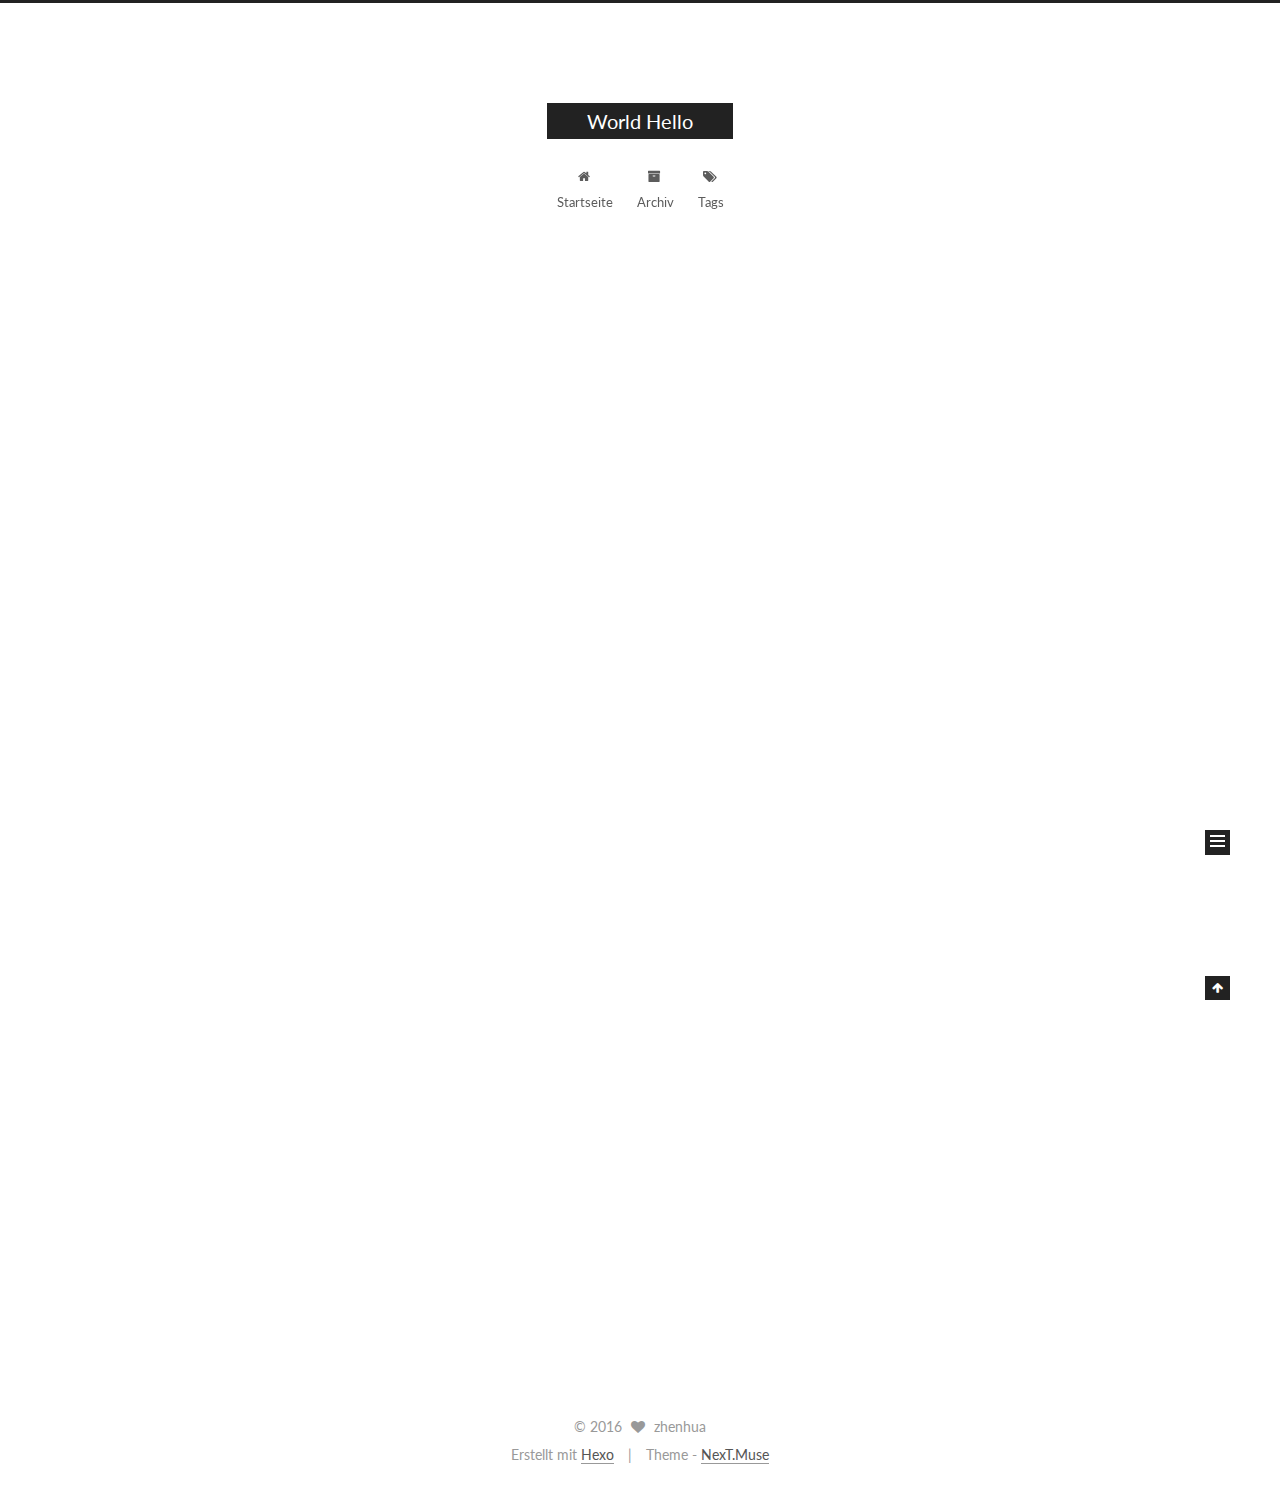
==== index.html @ 58853f5c "Site updated: 2016-04-15 18:30:46" ====
<!doctype html>



  


<html class="theme-next muse use-motion">
<head>
  <meta charset="UTF-8"/>
<meta http-equiv="X-UA-Compatible" content="IE=edge,chrome=1" />
<meta name="viewport" content="width=device-width, initial-scale=1, maximum-scale=1"/>



<meta http-equiv="Cache-Control" content="no-transform" />
<meta http-equiv="Cache-Control" content="no-siteapp" />












  <link href="/vendors/fancybox/source/jquery.fancybox.css?v=2.1.5" rel="stylesheet" type="text/css"/>




  
  
  
  

  
    
    
  

  

  

  

  

  
    
    
    <link href="//fonts.googleapis.com/css?family=Lato:300,300italic,400,400italic,700,700italic&subset=latin,latin-ext" rel="stylesheet" type="text/css">
  




<link href="/vendors/font-awesome/css/font-awesome.min.css?v=4.4.0" rel="stylesheet" type="text/css" />

<link href="/css/main.css?v=5.0.1" rel="stylesheet" type="text/css" />


  <meta name="keywords" content="Hexo, NexT" />








  <link rel="shortcut icon" type="image/x-icon" href="/favicon.ico?v=5.0.1" />






<meta name="description">
<meta property="og:type" content="website">
<meta property="og:title" content="World Hello">
<meta property="og:url" content="http://yoursite.com/index.html">
<meta property="og:site_name" content="World Hello">
<meta property="og:description">
<meta name="twitter:card" content="summary">
<meta name="twitter:title" content="World Hello">
<meta name="twitter:description">



<script type="text/javascript" id="hexo.configuration">
  var NexT = window.NexT || {};
  var CONFIG = {
    scheme: 'Muse',
    sidebar: {"position":"left","display":"post"},
    fancybox: true,
    motion: true,
    duoshuo: {
      userId: 0,
      author: 'Author'
    }
  };
</script>

  <title> World Hello </title>
</head>

<body itemscope itemtype="http://schema.org/WebPage" lang="">

  










  
  
    
  

  <div class="container one-collumn sidebar-position-left 
   page-home 
 ">
    <div class="headband"></div>

    <header id="header" class="header" itemscope itemtype="http://schema.org/WPHeader">
      <div class="header-inner"><div class="site-meta ">
  

  <div class="custom-logo-site-title">
    <a href="/"  class="brand" rel="start">
      <span class="logo-line-before"><i></i></span>
      <span class="site-title">World Hello</span>
      <span class="logo-line-after"><i></i></span>
    </a>
  </div>
  <p class="site-subtitle"></p>
</div>

<div class="site-nav-toggle">
  <button>
    <span class="btn-bar"></span>
    <span class="btn-bar"></span>
    <span class="btn-bar"></span>
  </button>
</div>

<nav class="site-nav">
  

  
    <ul id="menu" class="menu">
      
        
        <li class="menu-item menu-item-home">
          <a href="/" rel="section">
            
              <i class="menu-item-icon fa fa-home fa-fw"></i> <br />
            
            Startseite
          </a>
        </li>
      
        
        <li class="menu-item menu-item-archives">
          <a href="/archives" rel="section">
            
              <i class="menu-item-icon fa fa-archive fa-fw"></i> <br />
            
            Archiv
          </a>
        </li>
      
        
        <li class="menu-item menu-item-tags">
          <a href="/tags" rel="section">
            
              <i class="menu-item-icon fa fa-tags fa-fw"></i> <br />
            
            Tags
          </a>
        </li>
      

      
    </ul>
  

  
</nav>

 </div>
    </header>

    <main id="main" class="main">
      <div class="main-inner">
        <div class="content-wrap">
          <div id="content" class="content">
            
  <section id="posts" class="posts-expand">
    
      

  
  

  
  
  

  <article class="post post-type-normal " itemscope itemtype="http://schema.org/Article">

    
      <header class="post-header">

        
        
          <h1 class="post-title" itemprop="name headline">
            
            
              
                
                <a class="post-title-link" href="/2016/04/15/hello-world/" itemprop="url">
                  Hello World
                </a>
              
            
          </h1>
        

        <div class="post-meta">
          <span class="post-time">
            <span class="post-meta-item-icon">
              <i class="fa fa-calendar-o"></i>
            </span>
            <span class="post-meta-item-text">Veröffentlicht am</span>
            <time itemprop="dateCreated" datetime="2016-04-15T15:19:20+08:00" content="2016-04-15">
              2016-04-15
            </time>
          </span>

          

          
            
          

          

          
          

          
        </div>
      </header>
    


    <div class="post-body" itemprop="articleBody">

      
      

      
        
          
            <p>Welcome to <a href="https://hexo.io/" target="_blank" rel="external">Hexo</a>! This is your very first post. Check <a href="https://hexo.io/docs/" target="_blank" rel="external">documentation</a> for more info. If you get any problems when using Hexo, you can find the answer in <a href="https://hexo.io/docs/troubleshooting.html" target="_blank" rel="external">troubleshooting</a> or you can ask me on <a href="https://github.com/hexojs/hexo/issues" target="_blank" rel="external">GitHub</a>.</p>
<h2 id="Quick-Start"><a href="#Quick-Start" class="headerlink" title="Quick Start"></a>Quick Start</h2><h3 id="Create-a-new-post"><a href="#Create-a-new-post" class="headerlink" title="Create a new post"></a>Create a new post</h3><figure class="highlight bash"><table><tr><td class="gutter"><pre><span class="line">1</span><br></pre></td><td class="code"><pre><span class="line">$ hexo new <span class="string">"My New Post"</span></span><br></pre></td></tr></table></figure>
<p>More info: <a href="https://hexo.io/docs/writing.html" target="_blank" rel="external">Writing</a></p>
<h3 id="Run-server"><a href="#Run-server" class="headerlink" title="Run server"></a>Run server</h3><figure class="highlight bash"><table><tr><td class="gutter"><pre><span class="line">1</span><br></pre></td><td class="code"><pre><span class="line">$ hexo server</span><br></pre></td></tr></table></figure>
<p>More info: <a href="https://hexo.io/docs/server.html" target="_blank" rel="external">Server</a></p>
<h3 id="Generate-static-files"><a href="#Generate-static-files" class="headerlink" title="Generate static files"></a>Generate static files</h3><figure class="highlight bash"><table><tr><td class="gutter"><pre><span class="line">1</span><br></pre></td><td class="code"><pre><span class="line">$ hexo generate</span><br></pre></td></tr></table></figure>
<p>More info: <a href="https://hexo.io/docs/generating.html" target="_blank" rel="external">Generating</a></p>
<h3 id="Deploy-to-remote-sites"><a href="#Deploy-to-remote-sites" class="headerlink" title="Deploy to remote sites"></a>Deploy to remote sites</h3><figure class="highlight bash"><table><tr><td class="gutter"><pre><span class="line">1</span><br></pre></td><td class="code"><pre><span class="line">$ hexo deploy</span><br></pre></td></tr></table></figure>
<p>More info: <a href="https://hexo.io/docs/deployment.html" target="_blank" rel="external">Deployment</a></p>

          
        
      
    </div>
    
    <div>
      
    </div>

    <div>
      
    </div>

    <footer class="post-footer">
      

      

      
      
        <div class="post-eof"></div>
      
    </footer>
  </article>


    
  </section>

  


          </div>
          


          

        </div>
        
          
  
  <div class="sidebar-toggle">
    <div class="sidebar-toggle-line-wrap">
      <span class="sidebar-toggle-line sidebar-toggle-line-first"></span>
      <span class="sidebar-toggle-line sidebar-toggle-line-middle"></span>
      <span class="sidebar-toggle-line sidebar-toggle-line-last"></span>
    </div>
  </div>

  <aside id="sidebar" class="sidebar">
    <div class="sidebar-inner">

      

      

      <section class="site-overview sidebar-panel  sidebar-panel-active ">
        <div class="site-author motion-element" itemprop="author" itemscope itemtype="http://schema.org/Person">
          <img class="site-author-image" itemprop="image"
               src="/images/default_avatar.jpg"
               alt="zhenhua" />
          <p class="site-author-name" itemprop="name">zhenhua</p>
          <p class="site-description motion-element" itemprop="description"></p>
        </div>
        <nav class="site-state motion-element">
          <div class="site-state-item site-state-posts">
            <a href="/archives">
              <span class="site-state-item-count">1</span>
              <span class="site-state-item-name">Artikel</span>
            </a>
          </div>

          

          

        </nav>

        

        <div class="links-of-author motion-element">
          
        </div>

        
        

        
        

      </section>

      

    </div>
  </aside>


        
      </div>
    </main>

    <footer id="footer" class="footer">
      <div class="footer-inner">
        <div class="copyright" >
  
  &copy; 
  <span itemprop="copyrightYear">2016</span>
  <span class="with-love">
    <i class="fa fa-heart"></i>
  </span>
  <span class="author" itemprop="copyrightHolder">zhenhua</span>
</div>

<div class="powered-by">
  Erstellt mit  <a class="theme-link" href="http://hexo.io">Hexo</a>
</div>

<div class="theme-info">
  Theme -
  <a class="theme-link" href="https://github.com/iissnan/hexo-theme-next">
    NexT.Muse
  </a>
</div>

        

        
      </div>
    </footer>

    <div class="back-to-top">
      <i class="fa fa-arrow-up"></i>
    </div>
  </div>

  

<script type="text/javascript">
  if (Object.prototype.toString.call(window.Promise) !== '[object Function]') {
    window.Promise = null;
  }
</script>









  



  
  <script type="text/javascript" src="/vendors/jquery/index.js?v=2.1.3"></script>

  
  <script type="text/javascript" src="/vendors/fastclick/lib/fastclick.min.js?v=1.0.6"></script>

  
  <script type="text/javascript" src="/vendors/jquery_lazyload/jquery.lazyload.js?v=1.9.7"></script>

  
  <script type="text/javascript" src="/vendors/velocity/velocity.min.js?v=1.2.1"></script>

  
  <script type="text/javascript" src="/vendors/velocity/velocity.ui.min.js?v=1.2.1"></script>

  
  <script type="text/javascript" src="/vendors/fancybox/source/jquery.fancybox.pack.js?v=2.1.5"></script>


  


  <script type="text/javascript" src="/js/src/utils.js?v=5.0.1"></script>

  <script type="text/javascript" src="/js/src/motion.js?v=5.0.1"></script>



  
  

  

  


  <script type="text/javascript" src="/js/src/bootstrap.js?v=5.0.1"></script>



  



  



  
  
  

  

  

</body>
</html>
---- css/main.css ----
/* normalize.css v3.0.2 | MIT License | git.io/normalize */
html {
  font-family: sans-serif; /* 1 */
  -ms-text-size-adjust: 100%; /* 2 */
  -webkit-text-size-adjust: 100%; /* 2 */
}
body {
  margin: 0;
}
article,
aside,
details,
figcaption,
figure,
footer,
header,
hgroup,
main,
menu,
nav,
section,
summary {
  display: block;
}
audio,
canvas,
progress,
video {
  display: inline-block; /* 1 */
  vertical-align: baseline; /* 2 */
}
audio:not([controls]) {
  display: none;
  height: 0;
}
[hidden],
template {
  display: none;
}
a {
  background-color: transparent;
}
a:active,
a:hover {
  outline: 0;
}
abbr[title] {
  border-bottom: 1px dotted;
}
b,
strong {
  font-weight: bold;
}
dfn {
  font-style: italic;
}
h1 {
  font-size: 2em;
  margin: 0.67em 0;
}
mark {
  background: #ff0;
  color: #000;
}
small {
  font-size: 80%;
}
sub,
sup {
  font-size: 75%;
  line-height: 0;
  position: relative;
  vertical-align: baseline;
}
sup {
  top: -0.5em;
}
sub {
  bottom: -0.25em;
}
img {
  border: 0;
}
svg:not(:root) {
  overflow: hidden;
}
figure {
  margin: 1em 40px;
}
hr {
  -moz-box-sizing: content-box;
  box-sizing: content-box;
  height: 0;
}
pre {
  overflow: auto;
}
code,
kbd,
pre,
samp {
  font-family: monospace, monospace;
  font-size: 1em;
}
button,
input,
optgroup,
select,
textarea {
  color: inherit; /* 1 */
  font: inherit; /* 2 */
  margin: 0; /* 3 */
}
button {
  overflow: visible;
}
button,
select {
  text-transform: none;
}
button,
html input[type="button"],
input[type="reset"],
input[type="submit"] {
  -webkit-appearance: button; /* 2 */
  cursor: pointer; /* 3 */
}
button[disabled],
html input[disabled] {
  cursor: default;
}
button::-moz-focus-inner,
input::-moz-focus-inner {
  border: 0;
  padding: 0;
}
input {
  line-height: normal;
}
input[type="checkbox"],
input[type="radio"] {
  box-sizing: border-box; /* 1 */
  padding: 0; /* 2 */
}
input[type="number"]::-webkit-inner-spin-button,
input[type="number"]::-webkit-outer-spin-button {
  height: auto;
}
input[type="search"] {
  -webkit-appearance: textfield; /* 1 */
  -moz-box-sizing: content-box;
  -webkit-box-sizing: content-box; /* 2 */
  box-sizing: content-box;
}
input[type="search"]::-webkit-search-cancel-button,
input[type="search"]::-webkit-search-decoration {
  -webkit-appearance: none;
}
fieldset {
  border: 1px solid #c0c0c0;
  margin: 0 2px;
  padding: 0.35em 0.625em 0.75em;
}
legend {
  border: 0; /* 1 */
  padding: 0; /* 2 */
}
textarea {
  overflow: auto;
}
optgroup {
  font-weight: bold;
}
table {
  border-collapse: collapse;
  border-spacing: 0;
}
td,
th {
  padding: 0;
}
::selection {
  background: #262a30;
  color: #fff;
}
body {
  position: relative;
  font-family: 'Lato', "PingFang SC", "Microsoft YaHei", sans-serif;
  font-size: 14px;
  line-height: 2;
  color: #555;
  background: #fff;
}
@media (max-width: 767px) {
  body {
    padding-right: 0 !important;
  }
}
@media (min-width: 768px) and (max-width: 991px) {
  body {
    padding-right: 0 !important;
  }
}
@media (min-width: 1600px) {
  body {
    font-size: 16px;
  }
}
h1,
h2,
h3,
h4,
h5,
h6 {
  margin: 0;
  padding: 0;
  font-weight: bold;
  line-height: 1.5;
  font-family: 'Lato', "PingFang SC", "Microsoft YaHei", sans-serif;
}
h2,
h3,
h4,
h5,
h6 {
  margin: 20px 0 15px;
}
h1 {
  font-size: 22px;
}
@media (max-width: 767px) {
  h1 {
    font-size: 18px;
  }
}
h2 {
  font-size: 20px;
}
@media (max-width: 767px) {
  h2 {
    font-size: 16px;
  }
}
h3 {
  font-size: 18px;
}
@media (max-width: 767px) {
  h3 {
    font-size: 14px;
  }
}
h4 {
  font-size: 16px;
}
@media (max-width: 767px) {
  h4 {
    font-size: 12px;
  }
}
h5 {
  font-size: 14px;
}
@media (max-width: 767px) {
  h5 {
    font-size: 10px;
  }
}
h6 {
  font-size: 12px;
}
@media (max-width: 767px) {
  h6 {
    font-size: 8px;
  }
}
p {
  margin: 0 0 25px 0;
}
a {
  color: #555;
  text-decoration: none;
  border-bottom: 1px solid #999;
  word-wrap: break-word;
}
a:hover {
  color: #222;
  border-bottom-color: #222;
}
ul {
  list-style: none;
}
blockquote {
  margin: 0;
  padding: 0;
}
img {
  display: block;
  margin: auto;
  max-width: 100%;
  height: auto;
}
hr {
  margin: 40px 0;
  height: 3px;
  border: none;
  background-color: #ddd;
  background-image: repeating-linear-gradient(-45deg, #fff, #fff 4px, transparent 4px, transparent 8px);
}
blockquote {
  padding: 0 15px;
  color: #666;
  border-left: 4px solid #ddd;
}
blockquote cite::before {
  content: "-";
  padding: 0 5px;
}
dt {
  font-weight: 700;
}
dd {
  margin: 0;
  padding: 0;
}
.text-left {
  text-align: left;
}
.text-center {
  text-align: center;
}
.text-right {
  text-align: right;
}
.text-justify {
  text-align: justify;
}
.text-nowrap {
  white-space: nowrap;
}
.text-lowercase {
  text-transform: lowercase;
}
.text-uppercase {
  text-transform: uppercase;
}
.text-capitalize {
  text-transform: capitalize;
}
.center-block {
  display: block;
  margin-left: auto;
  margin-right: auto;
}
.clearfix:before,
.clearfix:after {
  content: " ";
  display: table;
}
.clearfix:after {
  clear: both;
}
.pullquote {
  width: 45%;
}
.pullquote.left {
  float: left;
  margin-left: 5px;
  margin-right: 10px;
}
.pullquote.right {
  float: right;
  margin-left: 10px;
  margin-right: 5px;
}
.highlight table,
.gist table {
  width: auto;
}
.highlight table td,
.gist table td {
  border: none;
}
.highlight a,
.gist a {
  color: #222 !important;
  text-decoration: none !important;
}
.affix.affix.affix {
  position: fixed;
}
.translation {
  margin-top: -20px;
  font-size: 14px;
  color: #999;
}
.scrollbar-measure {
  width: 100px;
  height: 100px;
  overflow: scroll;
  position: absolute;
  top: -9999px;
}
.use-motion .motion-element {
  opacity: 0;
}
#local-search-input {
  padding: 3px;
  border: none;
  text-indent: 14px;
  border-radius: 0;
  width: 140px;
  outline: none;
  border-bottom: 1px solid #999;
  background: inherit;
  opacity: 0.5;
}
#local-search-input:focus {
  opacity: 1;
}
.search-icon {
  position: absolute;
  top: 9px;
}
table {
  margin: 20px 0;
  width: 100%;
  border-collapse: collapse;
  border-spacing: 0;
  border: 1px solid #ddd;
  font-size: 14px;
  table-layout: fixed;
  word-wrap: break-word;
}
table>tbody>tr:nth-of-type(odd) {
  background-color: #f9f9f9;
}
table>tbody>tr:hover {
  background-color: #f5f5f5;
}
caption,
th,
td {
  padding: 8px;
  text-align: left;
  vertical-align: middle;
  font-weight: normal;
}
th,
td {
  border-bottom: 3px solid #ddd;
  border-right: 1px solid #eee;
}
th {
  padding-bottom: 10px;
  font-weight: 700;
}
td {
  border-bottom-width: 1px;
}
html,
body {
  height: 100%;
}
.container {
  position: relative;
  min-height: 100%;
}
.header-inner {
  margin: 0 auto;
  padding: 100px 0 70px;
  width: 700px;
}
@media (min-width: 1600px) {
  .container .header-inner {
    width: 900px;
  }
}
.main {
  padding-bottom: 150px;
}
.main-inner {
  margin: 0 auto;
  width: 700px;
}
@media (min-width: 1600px) {
  .container .main-inner {
    width: 900px;
  }
}
.footer {
  position: absolute;
  left: 0;
  bottom: 0;
  width: 100%;
  min-height: 50px;
}
.footer-inner {
  box-sizing: border-box;
  margin: 20px auto;
  width: 700px;
}
@media (min-width: 1600px) {
  .container .footer-inner {
    width: 900px;
  }
}
pre,
.highlight {
  overflow: auto;
  margin: 20px 0;
  padding: 15px;
  font-size: 13px;
  color: #4d4d4c;
  background: #f7f7f7;
  line-height: 1.6;
}
pre,
code {
  font-family: consolas, Menlo, "PingFang SC", "Microsoft YaHei", monospace;
}
code {
  padding: 2px 4px;
  word-break: break-all;
  color: #555;
  background: #eee;
  border-radius: 4px;
  font-size: 13px;
}
pre code {
  padding: 0;
  color: #4d4d4c;
  background: none;
  text-shadow: none;
}
.highlight pre {
  border: none;
  margin: 0;
  padding: 1px;
}
.highlight table {
  margin: 0;
  width: auto;
  border: none;
}
.highlight td {
  border: none;
  padding: 0;
}
.highlight figcaption {
  font-size: 0.85em;
  color: #8e908c;
  line-height: 1em;
  margin-bottom: 1em;
}
.highlight figcaption:before,
.highlight figcaption:after {
  content: " ";
  display: table;
}
.highlight figcaption:after {
  clear: both;
}
.highlight figcaption a {
  float: right;
}
.highlight .gutter pre {
  color: #666;
  text-align: right;
  padding-right: 20px;
}
.highlight .line {
  height: 20px;
}
pre .comment {
  color: #8e908c;
}
pre .variable,
pre .attribute,
pre .tag,
pre .regexp,
pre .ruby .constant,
pre .xml .tag .title,
pre .xml .pi,
pre .xml .doctype,
pre .html .doctype,
pre .css .id,
pre .css .class,
pre .css .pseudo {
  color: #c82829;
}
pre .number,
pre .preprocessor,
pre .built_in,
pre .literal,
pre .params,
pre .constant,
pre .command {
  color: #f5871f;
}
pre .ruby .class .title,
pre .css .rules .attribute,
pre .string,
pre .value,
pre .inheritance,
pre .header,
pre .ruby .symbol,
pre .xml .cdata,
pre .special,
pre .number,
pre .formula {
  color: #718c00;
}
pre .title,
pre .css .hexcolor {
  color: #3e999f;
}
pre .function,
pre .python .decorator,
pre .python .title,
pre .ruby .function .title,
pre .ruby .title .keyword,
pre .perl .sub,
pre .javascript .title,
pre .coffeescript .title {
  color: #4271ae;
}
pre .keyword,
pre .javascript .function {
  color: #8959a8;
}
.full-image.full-image.full-image {
  border: none;
  max-width: 100%;
  width: auto;
  margin: 20px auto;
}
@media (min-width: 992px) {
  .full-image.full-image.full-image {
    max-width: none;
    width: 126%;
    margin: 0 -13%;
  }
}
.blockquote-center,
.page-home .post-type-quote blockquote,
.page-post-detail .post-type-quote blockquote {
  position: relative;
  margin: 40px 0;
  padding: 0;
  border-left: none;
  text-align: center;
}
.blockquote-center::before,
.page-home .post-type-quote blockquote::before,
.page-post-detail .post-type-quote blockquote::before,
.blockquote-center::after,
.page-home .post-type-quote blockquote::after,
.page-post-detail .post-type-quote blockquote::after {
  position: absolute;
  content: ' ';
  display: block;
  width: 100%;
  height: 24px;
  opacity: 0.2;
  background-repeat: no-repeat;
  background-position: 0 -6px;
  background-size: 22px 22px;
}
.blockquote-center::before,
.page-home .post-type-quote blockquote::before,
.page-post-detail .post-type-quote blockquote::before {
  top: -20px;
  background-image: url("../images/quote-l.svg");
  border-top: 1px solid #ccc;
}
.blockquote-center::after,
.page-home .post-type-quote blockquote::after,
.page-post-detail .post-type-quote blockquote::after {
  bottom: -20px;
  background-image: url("../images/quote-r.svg");
  border-bottom: 1px solid #ccc;
  background-position: 100% 8px;
}
.blockquote-center p,
.page-home .post-type-quote blockquote p,
.page-post-detail .post-type-quote blockquote p,
.blockquote-center div,
.page-home .post-type-quote blockquote div,
.page-post-detail .post-type-quote blockquote div {
  text-align: center;
}
.post .post-body .group-picture img {
  box-sizing: border-box;
  padding: 0 3px;
  border: none;
}
.post .group-picture-row {
  overflow: hidden;
  margin-top: 6px;
}
.post .group-picture-row:first-child {
  margin-top: 0;
}
.post .group-picture-column {
  float: left;
}
.page-post-detail .post-body .group-picture-column {
  float: none;
  margin-top: 10px;
  width: auto !important;
}
.page-post-detail .post-body .group-picture-column img {
  margin: 0 auto;
}
.page-archive .group-picture-container {
  overflow: hidden;
}
.page-archive .group-picture-row {
  float: left;
}
.page-archive .group-picture-row:first-child {
  margin-top: 6px;
}
.page-archive .group-picture-column {
  max-width: 150px;
  max-height: 150px;
}
.btn {
  display: inline-block;
  padding: 0 20px;
  font-size: 14px;
  color: #fff;
  background: #222;
  border: 2px solid #222;
  text-decoration: none;
  border-radius: 0;
  transition-property: background-color;
  transition-duration: 0.2s;
  transition-timing-function: ease-in-out;
  transition-delay: 0s;
}
.btn:hover,
.post-more-link .btn:hover {
  border-color: #222;
  color: #222;
  background: #fff;
}
.btn-bar {
  display: block;
  width: 22px;
  height: 2px;
  background: #555;
  border-radius: 1px;
}
.btn-bar+.btn-bar {
  margin-top: 4px;
}
.pagination {
  margin: 120px 0 40px;
  text-align: center;
  border-top: 1px solid #eee;
}
.page-number-basic,
.pagination .prev,
.pagination .next,
.pagination .page-number,
.pagination .space {
  display: inline-block;
  position: relative;
  top: -1px;
  margin: 0 10px;
  padding: 0 10px;
  line-height: 30px;
}
@media (max-width: 767px) {
  .page-number-basic,
  .pagination .prev,
  .pagination .next,
  .pagination .page-number,
  .pagination .space {
    margin: 0 5px;
  }
}
.pagination .prev,
.pagination .next,
.pagination .page-number {
  border-bottom: 0;
  border-top: 1px solid #eee;
  transition-property: border-color;
  transition-duration: 0.2s;
  transition-timing-function: ease-in-out;
  transition-delay: 0s;
}
.pagination .prev:hover,
.pagination .next:hover,
.pagination .page-number:hover {
  border-top-color: #222;
}
.pagination .space {
  padding: 0;
  margin: 0;
}
.pagination .prev {
  margin-left: 0;
}
.pagination .next {
  margin-right: 0;
}
.pagination .page-number.current {
  color: #fff;
  background: #ccc;
  border-top-color: #ccc;
}
@media (max-width: 767px) {
  .pagination {
    border-top: none;
  }
  .pagination .prev,
  .pagination .next,
  .pagination .page-number {
    margin-bottom: 10px;
    border-top: 0;
    border-bottom: 1px solid #eee;
  }
  .pagination .prev:hover,
  .pagination .next:hover,
  .pagination .page-number:hover {
    border-bottom-color: #222;
  }
}
.comments {
  margin: 60px 20px 0;
}
.tag-cloud {
  text-align: center;
}
.tag-cloud a {
  display: inline-block;
  margin: 10px;
}
.back-to-top {
  box-sizing: border-box;
  position: fixed;
  bottom: -100px;
  right: 50px;
  z-index: 1050;
  padding: 0 6px;
  width: 25px;
  background: #222;
  font-size: 12px;
  opacity: 1;
  color: #fff;
  cursor: pointer;
  text-align: center;
  -webkit-transform: translateZ(0);
  transition-property: bottom;
  transition-duration: 0.2s;
  transition-timing-function: ease-in-out;
  transition-delay: 0s;
}
@media (max-width: 767px) {
  .back-to-top {
    display: none;
  }
}
@media (min-width: 768px) and (max-width: 991px) {
  .back-to-top {
    display: none;
  }
}
.back-to-top.back-to-top-on {
  bottom: 19px;
}
.header {
  background: #fff;
}
.header-inner {
  position: relative;
}
.headband {
  height: 3px;
  background: #222;
}
.site-meta {
  margin: 0;
  text-align: center;
}
@media (max-width: 767px) {
  .site-meta {
    text-align: center;
  }
}
.brand {
  position: relative;
  display: inline-block;
  padding: 0 40px;
  color: #fff;
  background: #222;
  border-bottom: none;
}
.brand:hover {
  color: #fff;
}
.logo {
  display: inline-block;
  margin-right: 5px;
  line-height: 36px;
  vertical-align: top;
}
.site-title {
  display: inline-block;
  vertical-align: top;
  line-height: 36px;
  font-size: 20px;
  font-weight: normal;
  font-family: 'Lato', "PingFang SC", "Microsoft YaHei", sans-serif;
}
.site-subtitle {
  margin-top: 10px;
  font-size: 13px;
  color: #999;
}
.use-motion .brand {
  opacity: 0;
}
.use-motion .logo,
.use-motion .site-title,
.use-motion .site-subtitle {
  opacity: 0;
  position: relative;
  top: -10px;
}
.site-nav-toggle {
  display: none;
  position: absolute;
  top: 10px;
  left: 10px;
}
@media (max-width: 767px) {
  .site-nav-toggle {
    display: block;
  }
}
.site-nav-toggle button {
  margin-top: 2px;
  padding: 9px 10px;
  background: transparent;
  border: none;
}
@media (max-width: 767px) {
  .site-nav {
    display: none;
    margin: 0 -10px;
    padding: 0 10px;
    clear: both;
    border-top: 1px solid #ddd;
  }
}
@media (min-width: 768px) and (max-width: 991px) {
  .site-nav {
    display: block !important;
  }
}
@media (min-width: 992px) {
  .site-nav {
    display: block !important;
  }
}
.menu {
  margin-top: 20px;
  padding-left: 0;
  text-align: center;
}
.menu .menu-item {
  display: inline-block;
  margin: 0 10px;
}
@media screen and (max-width: 767px) {
  .menu .menu-item {
    margin-top: 10px;
  }
}
.menu .menu-item a {
  display: block;
  font-size: 13px;
  text-transform: capitalize;
  line-height: inherit;
  border-bottom: 1px solid transparent;
  transition-property: border-color;
  transition-duration: 0.2s;
  transition-timing-function: ease-in-out;
  transition-delay: 0s;
}
.menu .menu-item a:hover {
  border-bottom-color: #222;
}
.menu .menu-item .fa {
  margin-right: 5px;
}
.use-motion .menu-item {
  opacity: 0;
}
.post-body {
  font-family: 'Lato', "PingFang SC", "Microsoft YaHei", sans-serif;
}
@media (max-width: 767px) {
  .post-body {
    word-break: break-all;
  }
}
.post-body .fancybox img {
  display: block !important;
  margin: 0 auto;
  cursor: pointer;
  cursor: zoom-in;
  cursor: -webkit-zoom-in;
}
.post-body .image-caption,
.post-body .figure .caption {
  margin: 10px auto 15px;
  text-align: center;
  font-size: 14px;
  color: #999;
  font-weight: bold;
  line-height: 1;
}
.post-sticky-flag {
  display: inline-block;
  font-size: 16px;
  -ms-transform: rotate(30deg);
  transform: rotate(30deg);
}
.posts-expand {
  padding-top: 40px;
}
@media (max-width: 767px) {
  .posts-expand {
    margin: 0 20px;
  }
  .post-body pre,
  .post-body .highlight {
    padding: 10px;
  }
  .post-body pre .gutter pre,
  .post-body .highlight .gutter pre {
    padding-right: 10px;
  }
}
@media (min-width: 992px) {
  .posts-expand .post-body {
    text-align: justify;
  }
}
.posts-expand .post-body h2,
.posts-expand .post-body h3,
.posts-expand .post-body h4,
.posts-expand .post-body h5,
.posts-expand .post-body h6 {
  padding-top: 10px;
}
.posts-expand .post-body h2 .header-anchor,
.posts-expand .post-body h3 .header-anchor,
.posts-expand .post-body h4 .header-anchor,
.posts-expand .post-body h5 .header-anchor,
.posts-expand .post-body h6 .header-anchor {
  float: right;
  margin-left: 10px;
  color: #ccc;
  border-bottom-style: none;
  visibility: hidden;
}
.posts-expand .post-body h2 .header-anchor:hover,
.posts-expand .post-body h3 .header-anchor:hover,
.posts-expand .post-body h4 .header-anchor:hover,
.posts-expand .post-body h5 .header-anchor:hover,
.posts-expand .post-body h6 .header-anchor:hover {
  color: inherit;
}
.posts-expand .post-body h2:hover .header-anchor,
.posts-expand .post-body h3:hover .header-anchor,
.posts-expand .post-body h4:hover .header-anchor,
.posts-expand .post-body h5:hover .header-anchor,
.posts-expand .post-body h6:hover .header-anchor {
  visibility: visible;
}
.posts-expand .post-body ul li {
  list-style: circle;
}
.posts-expand .post-body img {
  box-sizing: border-box;
  margin: auto;
  padding: 3px;
  border: 1px solid #ddd;
}
.posts-expand .fancybox img {
  margin: 0 auto;
}
@media (max-width: 767px) {
  .posts-collapse {
    margin: 0 20px;
  }
  .posts-collapse .post-title,
  .posts-collapse .post-meta {
    display: block;
    width: auto;
    text-align: left;
  }
}
.posts-collapse {
  position: relative;
  z-index: 1010;
  margin-left: 55px;
}
.posts-collapse::after {
  content: " ";
  position: absolute;
  top: 20px;
  left: 0;
  margin-left: -2px;
  width: 4px;
  height: 100%;
  background: #f5f5f5;
  z-index: -1;
}
@media (max-width: 767px) {
  .posts-collapse {
    margin: 0 20px;
  }
}
.posts-collapse .collection-title {
  position: relative;
  margin: 60px 0;
}
.posts-collapse .collection-title h2 {
  margin-left: 20px;
}
.posts-collapse .collection-title small {
  color: #bbb;
}
.posts-collapse .collection-title::before {
  content: " ";
  position: absolute;
  left: 0;
  top: 50%;
  margin-left: -4px;
  margin-top: -4px;
  width: 8px;
  height: 8px;
  background: #bbb;
  border-radius: 50%;
}
.posts-collapse .post {
  margin: 30px 0;
}
.posts-collapse .post-header {
  position: relative;
  transition-duration: 0.2s;
  transition-timing-function: ease-in-out;
  transition-delay: 0s;
  transition-property: border;
  border-bottom: 1px dashed #ccc;
}
.posts-collapse .post-header::before {
  content: " ";
  position: absolute;
  left: 0;
  top: 12px;
  width: 6px;
  height: 6px;
  margin-left: -4px;
  background: #bbb;
  border-radius: 50%;
  border: 1px solid #fff;
  transition-duration: 0.2s;
  transition-timing-function: ease-in-out;
  transition-delay: 0s;
  transition-property: background;
}
.posts-collapse .post-header:hover {
  border-bottom-color: #666;
}
.posts-collapse .post-header:hover::before {
  background: #222;
}
.posts-collapse .post-meta {
  position: absolute;
  font-size: 12px;
  left: 20px;
  top: 5px;
}
.posts-collapse .post-comments-count {
  display: none;
}
.posts-collapse .post-title {
  margin-left: 60px;
  font-size: 16px;
  font-weight: normal;
  line-height: inherit;
}
.posts-collapse .post-title::after {
  margin-left: 3px;
  opacity: 0.6;
}
.posts-collapse .post-title a {
  color: #666;
  border-bottom: none;
}
.page-home .post-type-quote .post-header,
.page-post-detail .post-type-quote .post-header,
.page-home .post-type-quote .post-tags,
.page-post-detail .post-type-quote .post-tags {
  display: none;
}
.posts-expand .post-title {
  font-size: 26px;
  text-align: center;
  word-break: break-word;
}
@media (max-width: 767px) {
  .posts-expand .post-title {
    font-size: 22px;
  }
}
.posts-expand .post-title-link {
  display: inline-block;
  position: relative;
  color: #555;
  border-bottom: none;
  line-height: 1.2;
  vertical-align: top;
}
.posts-expand .post-title-link::before {
  content: "";
  position: absolute;
  width: 100%;
  height: 2px;
  bottom: 0;
  left: 0;
  background-color: #000;
  visibility: hidden;
  transform: scaleX(0);
  transition-duration: 0.2s;
  transition-timing-function: ease-in-out;
  transition-delay: 0s;
}
.posts-expand .post-title-link:hover::before {
  visibility: visible;
  transform: scaleX(1);
}
.posts-expand .post-title-link .fa {
  font-size: 16px;
}
.posts-expand .post-meta {
  margin: 3px 0 60px 0;
  color: #999;
  font-family: 'Lato', "PingFang SC", "Microsoft YaHei", sans-serif;
  font-size: 12px;
  text-align: center;
}
.posts-expand .post-meta .post-category-list {
  display: inline-block;
  margin: 0;
  padding: 3px;
}
.posts-expand .post-meta .post-category-list-link {
  color: #999;
}
.post-meta-item-icon {
  display: none;
  margin-right: 3px;
}
@media (min-width: 768px) and (max-width: 991px) {
  .post-meta-item-icon {
    display: inline-block;
  }
}
@media (max-width: 767px) {
  .post-meta-item-icon {
    display: inline-block;
  }
}
@media (min-width: 768px) and (max-width: 991px) {
  .post-meta-item-text {
    display: none;
  }
}
@media (max-width: 767px) {
  .post-meta-item-text {
    display: none;
  }
}
@media (max-width: 767px) {
  .posts-expand .post-comments-count {
    display: none;
  }
}
.post-more-link {
  margin-top: 50px;
}
.post-more-link .btn {
  color: #fff;
  font-size: 14px;
  background: #222;
  border-radius: 0;
  line-height: 2;
}
.posts-expand .post-tags {
  margin-top: 40px;
  text-align: center;
}
.posts-expand .post-tags a {
  display: inline-block;
  margin-right: 10px;
  font-size: 13px;
}
.post-nav {
  overflow: hidden;
  margin-top: 60px;
  padding: 10px;
  white-space: nowrap;
  border-top: 1px solid #eee;
}
.post-nav-item {
  display: inline-block;
  width: 50%;
  white-space: normal;
}
.post-nav-item a {
  position: relative;
  display: inline-block;
  line-height: 25px;
  font-size: 14px;
  color: #555;
  border-bottom: none;
}
.post-nav-item a:hover {
  color: #222;
  border-bottom: none;
}
.post-nav-item a:active {
  top: 2px;
}
.post-nav-item a i {
  font-size: 12px;
}
.post-nav-prev {
  text-align: right;
}
.posts-expand .post-eof {
  display: block;
  margin: 80px auto 60px;
  width: 8%;
  height: 1px;
  background: #ccc;
  text-align: center;
}
.post:last-child .post-eof.post-eof.post-eof {
  display: none;
}
.post-gallery {
  display: table;
  table-layout: fixed;
  width: 100%;
  border-collapse: separate;
}
.post-gallery-row {
  display: table-row;
}
.post-gallery .post-gallery-img {
  display: table-cell;
  text-align: center;
  vertical-align: middle;
  border: none;
}
.post-gallery .post-gallery-img img {
  max-width: 100%;
  max-height: 100%;
  border: none;
}
.fancybox-close,
.fancybox-close:hover {
  border: none;
}
.sidebar {
  position: fixed;
  right: 0;
  top: 0;
  bottom: 0;
  width: 0;
  z-index: 1040;
  box-shadow: inset 0 2px 6px #000;
  background: #222;
  -webkit-transform: translateZ(0);
}
.sidebar a {
  color: #999;
  border-bottom-color: #555;
}
.sidebar a:hover {
  color: #eee;
}
@media (min-width: 768px) and (max-width: 991px) {
  .sidebar {
    display: none !important;
  }
}
@media (max-width: 767px) {
  .sidebar {
    display: none !important;
  }
}
.sidebar-inner {
  position: relative;
  padding: 20px 10px;
  color: #999;
  text-align: center;
}
.sidebar-toggle {
  position: fixed;
  right: 50px;
  bottom: 45px;
  width: 15px;
  height: 15px;
  padding: 5px;
  background: #222;
  line-height: 0;
  z-index: 1050;
  cursor: pointer;
  -webkit-transform: translateZ(0);
}
@media (min-width: 768px) and (max-width: 991px) {
  .sidebar-toggle {
    display: none;
  }
}
@media (max-width: 767px) {
  .sidebar-toggle {
    display: none;
  }
}
.sidebar-toggle-line {
  position: relative;
  display: inline-block;
  vertical-align: top;
  height: 2px;
  width: 100%;
  background: #fff;
  margin-top: 3px;
}
.sidebar-toggle-line:first-child {
  margin-top: 0;
}
.site-author-image {
  display: block;
  margin: 0 auto;
  max-width: 96px;
  height: auto;
  border: 2px solid #333;
  padding: 2px;
}
.site-author-name {
  margin: 5px 0 0;
  color: #f5f5f5;
}
.site-description {
  margin-top: 5px;
  font-size: 14px;
  color: #555;
}
.site-state {
  overflow: hidden;
  line-height: 1.4;
  white-space: nowrap;
}
.site-state-item {
  display: inline-block;
  padding: 0 15px;
  border-left: 1px solid #333;
}
.site-state-item:first-child {
  border-left: none;
}
.site-state-item a {
  border-bottom: none;
}
.site-state-item-count {
  display: block;
  text-align: center;
  color: inherit;
  font-weight: 600;
  font-size: 18px;
}
.site-state-item-name {
  font-size: 13px;
  color: inherit;
}
.feed-link {
  margin-top: 20px;
}
.feed-link a {
  display: inline-block;
  padding: 0 15px;
  color: #fc6423;
  border: 1px solid #fc6423;
  border-radius: 4px;
}
.feed-link a i {
  color: #fc6423;
  font-size: 14px;
}
.feed-link a:hover {
  color: #fff;
  background: #fc6423;
}
.feed-link a:hover i {
  color: #fff;
}
.links-of-author {
  margin-top: 20px;
}
.links-of-author a {
  display: inline-block;
  vertical-align: middle;
  margin-right: 10px;
  margin-bottom: 10px;
  border-bottom-color: #555;
  font-size: 13px;
}
.links-of-author a:before {
  display: inline-block;
  vertical-align: middle;
  margin-right: 3px;
  content: " ";
  width: 4px;
  height: 4px;
  border-radius: 50%;
  background: #f48fd5;
}
.links-of-blogroll {
  font-size: 13px;
}
.links-of-blogroll-title {
  margin-top: 20px;
  font-size: 14px;
  font-weight: 600;
}
.links-of-blogroll-list {
  margin: 0;
  padding: 0;
}
.links-of-blogroll-item {
  padding: 2px 10px;
}
.sidebar-nav {
  margin: 0 0 20px;
  padding-left: 0;
}
.sidebar-nav li {
  display: inline-block;
  cursor: pointer;
  border-bottom: 1px solid transparent;
  font-size: 14px;
  color: #555;
}
.sidebar-nav li:hover {
  color: #f5f5f5;
}
.page-post-detail .sidebar-nav-toc {
  padding: 0 5px;
}
.page-post-detail .sidebar-nav-overview {
  margin-left: 10px;
}
.sidebar-nav .sidebar-nav-active {
  color: #87daff;
  border-bottom-color: #87daff;
}
.sidebar-nav .sidebar-nav-active:hover {
  color: #87daff;
}
.sidebar-panel {
  display: none;
}
.sidebar-panel-active {
  display: block;
}
.post-toc-empty {
  font-size: 14px;
  color: #666;
}
.post-toc-wrap {
  overflow: hidden;
}
.post-toc {
  overflow: auto;
}
.post-toc ol {
  margin: 0;
  padding: 0 2px 5px 10px;
  text-align: left;
  list-style: none;
  font-size: 14px;
}
.post-toc ol > ol {
  padding-left: 0;
}
.post-toc ol a {
  transition-duration: 0.2s;
  transition-timing-function: ease-in-out;
  transition-delay: 0s;
  transition-property: all;
  color: #999;
  border-bottom-color: #555;
}
.post-toc ol a:hover {
  color: #ccc;
  border-bottom-color: #ccc;
}
.post-toc .nav-item {
  overflow: hidden;
  text-overflow: ellipsis;
  white-space: nowrap;
  line-height: 1.8;
}
.post-toc .nav .nav-child {
  display: none;
}
.post-toc .nav .active > .nav-child {
  display: block;
}
.post-toc .nav .active-current > .nav-child {
  display: block;
}
.post-toc .nav .active-current > .nav-child > .nav-item {
  display: block;
}
.post-toc .nav .active > a {
  color: #87daff;
  border-bottom-color: #87daff;
}
.post-toc .nav .active-current > a {
  color: #87daff;
}
.post-toc .nav .active-current > a:hover {
  color: #87daff;
}
.footer {
  font-size: 14px;
  color: #999;
}
.footer img {
  border: none;
}
.footer-inner {
  text-align: center;
}
.with-love {
  display: inline-block;
  margin: 0 5px;
}
.powered-by,
.theme-info {
  display: inline-block;
}
.powered-by {
  margin-right: 10px;
}
.powered-by::after {
  content: "|";
  padding-left: 10px;
}
.cc-license {
  margin-top: 10px;
  text-align: center;
}
.cc-license .cc-opacity {
  opacity: 0.7;
  border-bottom: none;
}
.cc-license .cc-opacity:hover {
  opacity: 0.9;
}
.cc-license img {
  display: inline-block;
}
.theme-next #ds-thread #ds-reset {
  color: #555;
}
.theme-next #ds-thread #ds-reset .ds-replybox {
  margin-bottom: 30px;
}
.theme-next #ds-thread #ds-reset .ds-replybox .ds-avatar,
.theme-next #ds-reset .ds-avatar img {
  box-shadow: none;
}
.theme-next #ds-thread #ds-reset .ds-textarea-wrapper {
  border-color: #c7d4e1;
  background: none;
  border-top-right-radius: 3px;
  border-top-left-radius: 3px;
}
.theme-next #ds-thread #ds-reset .ds-textarea-wrapper textarea {
  height: 60px;
}
.theme-next #ds-reset .ds-rounded-top {
  border-radius: 0;
}
.theme-next #ds-thread #ds-reset .ds-post-toolbar {
  box-sizing: border-box;
  border: 1px solid #c7d4e1;
  background: #f6f8fa;
}
.theme-next #ds-thread #ds-reset .ds-post-options {
  height: 40px;
  border: none;
  background: none;
}
.theme-next #ds-thread #ds-reset .ds-toolbar-buttons {
  top: 11px;
}
.theme-next #ds-thread #ds-reset .ds-sync {
  top: 5px;
}
.theme-next #ds-thread #ds-reset .ds-post-button {
  top: 4px;
  right: 5px;
  width: 90px;
  height: 30px;
  border: 1px solid #c5ced7;
  border-radius: 3px;
  background-image: linear-gradient(#fbfbfc, #f5f7f9);
  color: #60676d;
}
.theme-next #ds-thread #ds-reset .ds-post-button:hover {
  background-position: 0 -30px;
  color: #60676d;
}
.theme-next #ds-thread #ds-reset .ds-comments-info {
  padding: 10px 0;
}
.theme-next #ds-thread #ds-reset .ds-sort {
  display: none;
}
.theme-next #ds-thread #ds-reset li.ds-tab a.ds-current {
  border: none;
  background: #f6f8fa;
  color: #60676d;
}
.theme-next #ds-thread #ds-reset li.ds-tab a.ds-current:hover {
  background-color: #e9f0f7;
  color: #60676d;
}
.theme-next #ds-thread #ds-reset li.ds-tab a {
  border-radius: 2px;
  padding: 5px;
}
.theme-next #ds-thread #ds-reset .ds-login-buttons p {
  color: #999;
  line-height: 36px;
}
.theme-next #ds-thread #ds-reset .ds-login-buttons .ds-service-list li {
  height: 28px;
}
.theme-next #ds-thread #ds-reset .ds-service-list a {
  background: none;
  padding: 5px;
  border: 1px solid;
  border-radius: 3px;
  text-align: center;
}
.theme-next #ds-thread #ds-reset .ds-service-list a:hover {
  color: #fff;
  background: #666;
}
.theme-next #ds-thread #ds-reset .ds-service-list .ds-weibo {
  color: #fc9b00;
  border-color: #fc9b00;
}
.theme-next #ds-thread #ds-reset .ds-service-list .ds-weibo:hover {
  background: #fc9b00;
}
.theme-next #ds-thread #ds-reset .ds-service-list .ds-qq {
  color: #60a3ec;
  border-color: #60a3ec;
}
.theme-next #ds-thread #ds-reset .ds-service-list .ds-qq:hover {
  background: #60a3ec;
}
.theme-next #ds-thread #ds-reset .ds-service-list .ds-renren {
  color: #2e7ac4;
  border-color: #2e7ac4;
}
.theme-next #ds-thread #ds-reset .ds-service-list .ds-renren:hover {
  background: #2e7ac4;
}
.theme-next #ds-thread #ds-reset .ds-service-list .ds-douban {
  color: #37994c;
  border-color: #37994c;
}
.theme-next #ds-thread #ds-reset .ds-service-list .ds-douban:hover {
  background: #37994c;
}
.theme-next #ds-thread #ds-reset .ds-service-list .ds-kaixin {
  color: #fef20d;
  border-color: #fef20d;
}
.theme-next #ds-thread #ds-reset .ds-service-list .ds-kaixin:hover {
  background: #fef20d;
}
.theme-next #ds-thread #ds-reset .ds-service-list .ds-netease {
  color: #f00;
  border-color: #f00;
}
.theme-next #ds-thread #ds-reset .ds-service-list .ds-netease:hover {
  background: #f00;
}
.theme-next #ds-thread #ds-reset .ds-service-list .ds-sohu {
  color: #ffcb05;
  border-color: #ffcb05;
}
.theme-next #ds-thread #ds-reset .ds-service-list .ds-sohu:hover {
  background: #ffcb05;
}
.theme-next #ds-thread #ds-reset .ds-service-list .ds-baidu {
  color: #2831e0;
  border-color: #2831e0;
}
.theme-next #ds-thread #ds-reset .ds-service-list .ds-baidu:hover {
  background: #2831e0;
}
.theme-next #ds-thread #ds-reset .ds-service-list .ds-google {
  color: #166bec;
  border-color: #166bec;
}
.theme-next #ds-thread #ds-reset .ds-service-list .ds-google:hover {
  background: #166bec;
}
.theme-next #ds-thread #ds-reset .ds-service-list .ds-weixin {
  color: #00ce0d;
  border-color: #00ce0d;
}
.theme-next #ds-thread #ds-reset .ds-service-list .ds-weixin:hover {
  background: #00ce0d;
}
.theme-next #ds-thread #ds-reset .ds-service-list .ds-more-services {
  border: none;
}
.theme-next #ds-thread #ds-reset .ds-service-list .ds-more-services:hover {
  background: none;
}
.theme-next #ds-reset .duoshuo-ua-admin {
  display: inline-block;
  color: #f00;
}
.theme-next #ds-reset .duoshuo-ua-platform,
.theme-next #ds-reset .duoshuo-ua-browser {
  color: #ccc;
}
.theme-next #ds-reset .duoshuo-ua-platform .fa,
.theme-next #ds-reset .duoshuo-ua-browser .fa {
  display: inline-block;
  margin-right: 3px;
}
.theme-next #ds-reset .duoshuo-ua-separator {
  display: inline-block;
  margin-left: 5px;
}
.theme-next .this_ua {
  background-color: #ccc !important;
  border-radius: 4px;
  padding: 0 5px !important;
  margin: 1px 1px !important;
  border: 1px solid #bbb !important;
  color: #fff;
  display: inline-block !important;
}
.theme-next .this_ua.admin {
  background-color: #d9534f !important;
  border-color: #d9534f !important;
}
.theme-next .this_ua.platform.iOS,
.theme-next .this_ua.platform.Mac,
.theme-next .this_ua.platform.Windows {
  background-color: #39b3d7 !important;
  border-color: #46b8da !important;
}
.theme-next .this_ua.platform.Linux {
  background-color: #3a3a3a !important;
  border-color: #1f1f1f !important;
}
.theme-next .this_ua.platform.Android {
  background-color: #00c47d !important;
  border-color: #01b171 !important;
}
.theme-next .this_ua.browser.Mobile,
.theme-next .this_ua.browser.Chrome {
  background-color: #5cb85c !important;
  border-color: #4cae4c !important;
}
.theme-next .this_ua.browser.Firefox {
  background-color: #f0ad4e !important;
  border-color: #eea236 !important;
}
.theme-next .this_ua.browser.Maxthon,
.theme-next .this_ua.browser.IE {
  background-color: #428bca !important;
  border-color: #357ebd !important;
}
.theme-next .this_ua.browser.baidu,
.theme-next .this_ua.browser.UCBrowser,
.theme-next .this_ua.browser.Opera {
  background-color: #d9534f !important;
  border-color: #d43f3a !important;
}
.theme-next .this_ua.browser.Android,
.theme-next .this_ua.browser.QQBrowser {
  background-color: #78ace9 !important;
  border-color: #4cae4c !important;
}
.post-spread {
  margin-top: 20px;
  text-align: center;
}
.jiathis_style {
  display: inline-block;
}
.jiathis_style a {
  border: none;
}
.post-spread {
  margin-top: 20px;
  text-align: center;
}
.bdshare-slide-button-box a {
  border: none;
}
.bdsharebuttonbox {
  display: inline-block;
}
.bdsharebuttonbox a {
  border: none;
}
ul.search-result-list {
  padding-left: 0px;
  margin: 0px 5px 0px 8px;
}
p.search-result {
  border-bottom: 1px dashed #ccc;
  padding: 5px 0;
}
a.search-result-title {
  font-weight: bold;
}
a.search-result {
  border-bottom: transparent;
  display: block;
  white-space: nowrap;
  overflow: hidden;
  text-overflow: ellipsis;
}
.search-keyword {
  border-bottom: 1px dashed #4088b8;
  font-weight: bold;
}
#local-search-result {
  height: 90%;
  overflow: auto;
}
.popup {
  display: none;
  position: fixed;
  top: 10%;
  left: 50%;
  width: 700px;
  height: 80%;
  margin-left: -350px;
  padding: 3px 0 0 10px;
  background: #fff;
  color: #333;
  z-index: 9999;
  border-radius: 5px;
}
@media (max-width: 767px) {
  .popup {
    padding: 3px;
    top: 0;
    left: 0;
    margin: 0;
    width: 100%;
    height: 100%;
    border-radius: 0px;
  }
}
.popoverlay {
  position: fixed;
  width: 100%;
  height: 100%;
  top: 0px;
  left: 0px;
  z-index: 2080;
  background-color: rgba(0,0,0,0.3);
}
#local-search-input {
  margin-bottom: 10px;
  width: 50%;
}
.popup-btn-close {
  position: absolute;
  top: 6px;
  right: 14px;
  color: #4ebd79;
  font-size: 14px;
  font-weight: bold;
  text-transform: uppercase;
  cursor: pointer;
}
#no-result {
  position: absolute;
  left: 44%;
  top: 42%;
  color: #ccc;
}
.site-uv,
.site-pv,
.page-pv {
  display: inline-block;
}
.site-uv .busuanzi-value,
.site-pv .busuanzi-value,
.page-pv .busuanzi-value {
  margin: 0 5px;
}
.site-uv {
  margin-right: 10px;
}
.site-uv::after {
  content: "|";
  padding-left: 10px;
}
.use-motion .post {
  opacity: 0;
}
.page-archive .archive-page-counter {
  position: relative;
  top: 3px;
  left: 20px;
}
@media (max-width: 767px) {
  .page-archive .archive-page-counter {
    top: 5px;
  }
}
.page-archive .posts-collapse .archive-move-on {
  position: absolute;
  top: 11px;
  left: 0;
  margin-left: -6px;
  width: 10px;
  height: 10px;
  opacity: 0.5;
  background: #555;
  border: 1px solid #fff;
  border-radius: 50%;
}
.category-all-page .category-all-title {
  text-align: center;
}
.category-all-page .category-all {
  margin-top: 20px;
}
.category-all-page .category-list {
  margin: 0;
  padding: 0;
  list-style: none;
}
.category-all-page .category-list-item {
  margin: 5px 10px;
}
.category-all-page .category-list-count {
  color: #bbb;
}
.category-all-page .category-list-count:before {
  display: inline;
  content: " (";
}
.category-all-page .category-list-count:after {
  display: inline;
  content: ") ";
}
.category-all-page .category-list-child {
  padding-left: 10px;
}
.page-post-detail .sidebar-toggle-line {
  background: #87daff;
}
.page-post-detail .comments {
  overflow: hidden;
}
@media (max-width: 767px) {
  .header-inner,
  .container .main-inner,
  .footer-inner {
    width: auto;
  }
}
.custom-logo .site-meta-headline {
  text-align: center;
}
.custom-logo .brand {
  background: none;
}
.custom-logo .site-title {
  margin: 10px auto 0;
  font-size: 24px;
  color: #222;
}
.custom-logo .site-title a {
  border: none;
}
.custom-logo-image {
  margin: 0 auto;
  padding: 5px;
  max-width: 150px;
  background: #fff;
}
@media (max-width: 767px) {
  .site-nav {
    position: absolute;
    left: 0;
    top: 52px;
    margin: 0;
    width: 100%;
    padding: 0;
    background: #fff;
    border-bottom: 1px solid #ddd;
  }
}
@media (max-width: 767px) {
  .menu {
    text-align: left;
  }
}
@media (max-width: 767px) {
  .menu .menu-item {
    display: block;
    margin: 0 10px;
    vertical-align: top;
  }
}
@media (max-width: 767px) {
  .menu .menu-item br {
    display: none;
  }
}
@media (max-width: 767px) {
  .menu .menu-item a {
    padding: 5px 10px;
  }
}
.menu .menu-item .fa {
  margin-right: 0;
}
.site-search form {
  display: none;
}
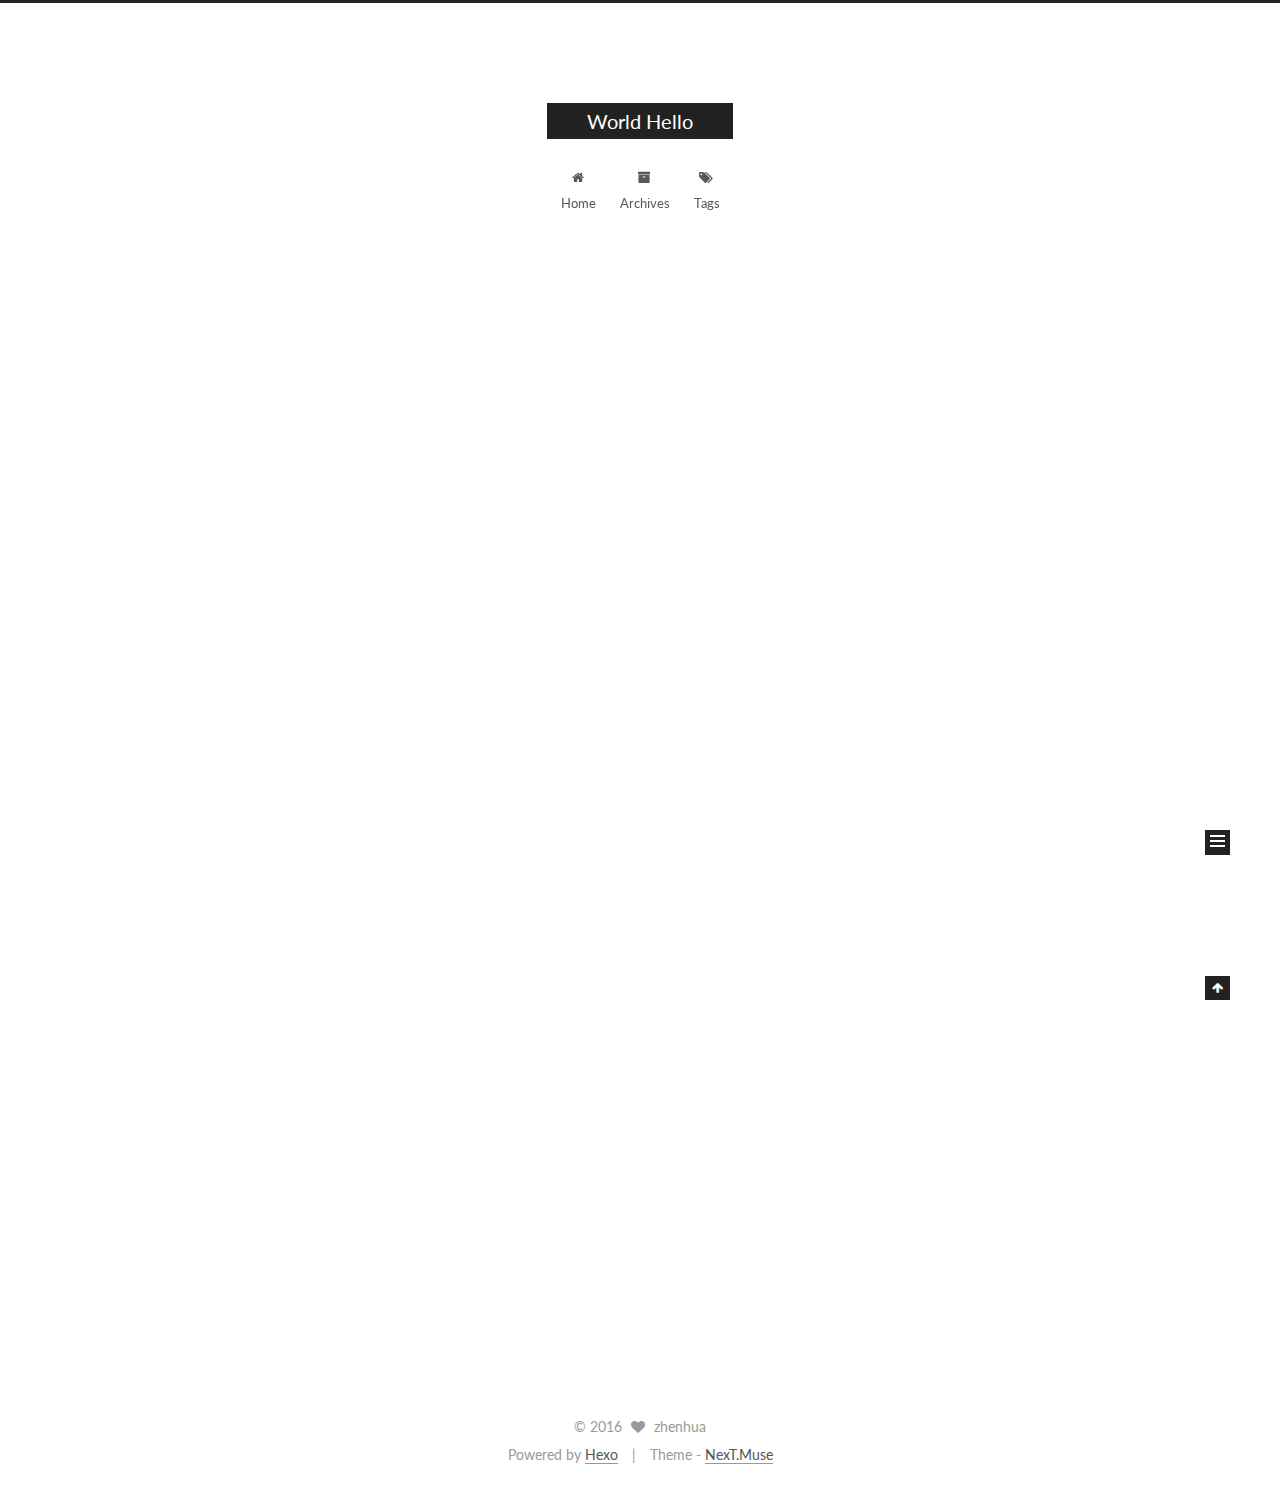
==== commit bc499d3f: "Site updated: 2016-04-15 18:38:16" ====
--- a/index.html
+++ b/index.html
@@ -166,7 +166,7 @@
             
               <i class="menu-item-icon fa fa-home fa-fw"></i> <br />
             
-            Startseite
+            Home
           </a>
         </li>
       
@@ -176,7 +176,7 @@
             
               <i class="menu-item-icon fa fa-archive fa-fw"></i> <br />
             
-            Archiv
+            Archives
           </a>
         </li>
       
@@ -242,7 +242,7 @@
             <span class="post-meta-item-icon">
               <i class="fa fa-calendar-o"></i>
             </span>
-            <span class="post-meta-item-text">Veröffentlicht am</span>
+            <span class="post-meta-item-text">Posted on</span>
             <time itemprop="dateCreated" datetime="2016-04-15T15:19:20+08:00" content="2016-04-15">
               2016-04-15
             </time>
@@ -352,7 +352,7 @@
           <div class="site-state-item site-state-posts">
             <a href="/archives">
               <span class="site-state-item-count">1</span>
-              <span class="site-state-item-name">Artikel</span>
+              <span class="site-state-item-name">posts</span>
             </a>
           </div>
 
@@ -399,7 +399,7 @@
 </div>
 
 <div class="powered-by">
-  Erstellt mit  <a class="theme-link" href="http://hexo.io">Hexo</a>
+  Powered by <a class="theme-link" href="http://hexo.io">Hexo</a>
 </div>
 
 <div class="theme-info">
--- a/css/main.css
+++ b/css/main.css
@@ -1534,7 +1534,7 @@
   width: 4px;
   height: 4px;
   border-radius: 50%;
-  background: #f48fd5;
+  background: #0acddb;
 }
 .links-of-blogroll {
   font-size: 13px;
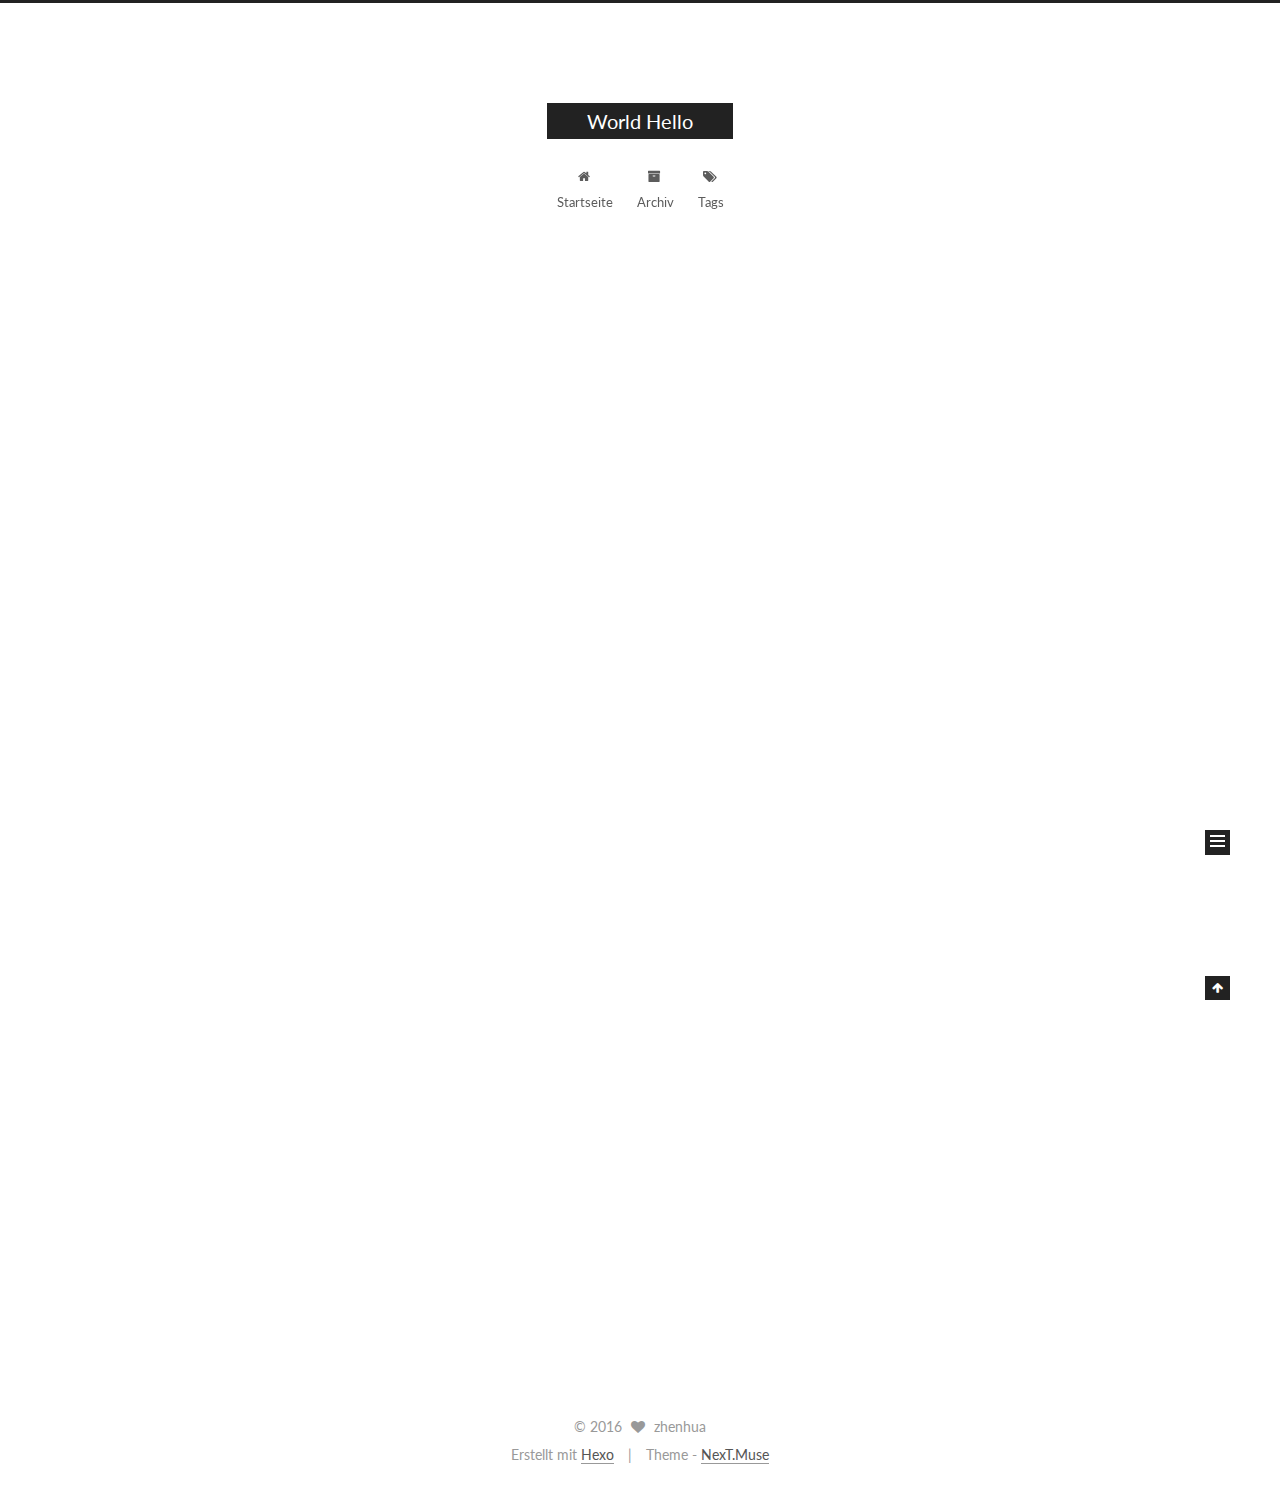
==== commit 7850a600: "Site updated: 2016-04-15 18:45:57" ====
--- a/index.html
+++ b/index.html
@@ -166,7 +166,7 @@
             
               <i class="menu-item-icon fa fa-home fa-fw"></i> <br />
             
-            Home
+            Startseite
           </a>
         </li>
       
@@ -176,7 +176,7 @@
             
               <i class="menu-item-icon fa fa-archive fa-fw"></i> <br />
             
-            Archives
+            Archiv
           </a>
         </li>
       
@@ -242,7 +242,7 @@
             <span class="post-meta-item-icon">
               <i class="fa fa-calendar-o"></i>
             </span>
-            <span class="post-meta-item-text">Posted on</span>
+            <span class="post-meta-item-text">Veröffentlicht am</span>
             <time itemprop="dateCreated" datetime="2016-04-15T15:19:20+08:00" content="2016-04-15">
               2016-04-15
             </time>
@@ -352,7 +352,7 @@
           <div class="site-state-item site-state-posts">
             <a href="/archives">
               <span class="site-state-item-count">1</span>
-              <span class="site-state-item-name">posts</span>
+              <span class="site-state-item-name">Artikel</span>
             </a>
           </div>
 
@@ -399,7 +399,7 @@
 </div>
 
 <div class="powered-by">
-  Powered by <a class="theme-link" href="http://hexo.io">Hexo</a>
+  Erstellt mit  <a class="theme-link" href="http://hexo.io">Hexo</a>
 </div>
 
 <div class="theme-info">
--- a/css/main.css
+++ b/css/main.css
@@ -1534,7 +1534,7 @@
   width: 4px;
   height: 4px;
   border-radius: 50%;
-  background: #0acddb;
+  background: #e9ff74;
 }
 .links-of-blogroll {
   font-size: 13px;
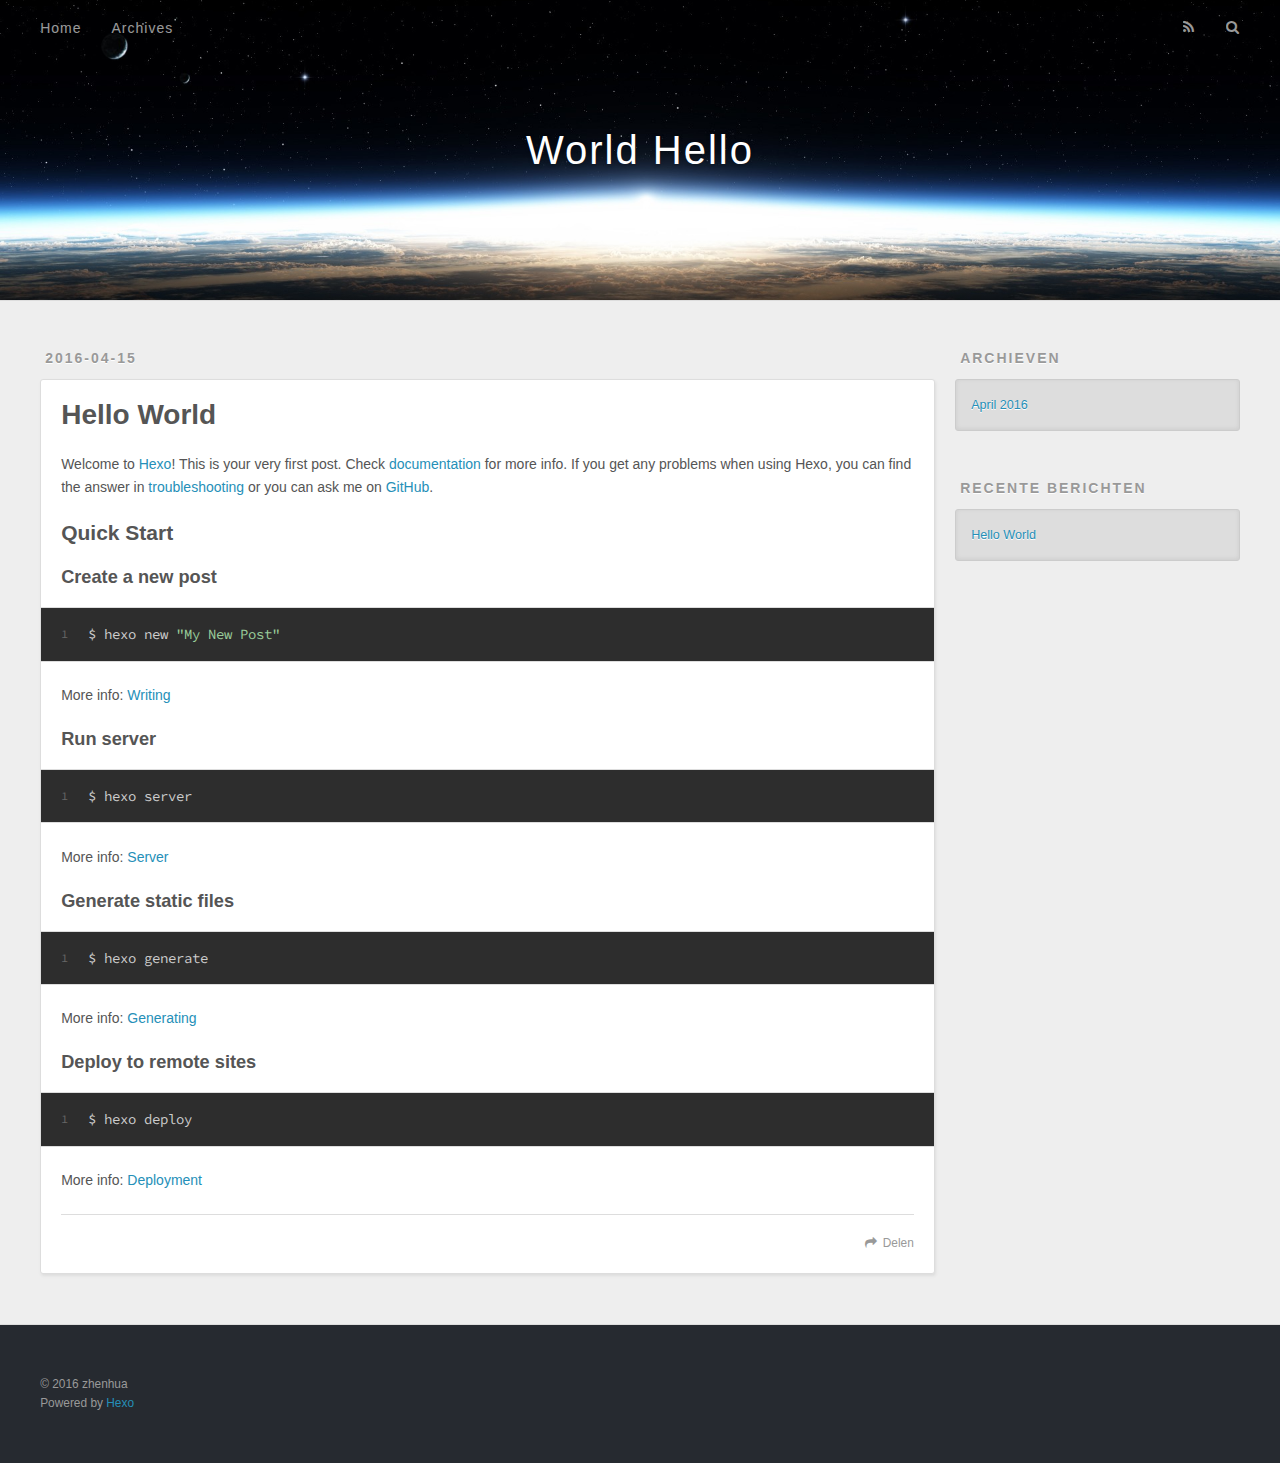
==== commit e025bdb4: "Site updated: 2016-04-15 18:49:22" ====
--- a/index.html
+++ b/index.html
@@ -1,86 +1,11 @@
-<!doctype html>
-
-
-
+<!DOCTYPE html>
+<html>
+<head>
+  <meta charset="utf-8">
   
-
-
-<html class="theme-next muse use-motion">
-<head>
-  <meta charset="UTF-8"/>
-<meta http-equiv="X-UA-Compatible" content="IE=edge,chrome=1" />
-<meta name="viewport" content="width=device-width, initial-scale=1, maximum-scale=1"/>
-
-
-
-<meta http-equiv="Cache-Control" content="no-transform" />
-<meta http-equiv="Cache-Control" content="no-siteapp" />
-
-
-
-
-
-
-
-
-
-
-
-
-  <link href="/vendors/fancybox/source/jquery.fancybox.css?v=2.1.5" rel="stylesheet" type="text/css"/>
-
-
-
-
-  
-  
-  
-  
-
-  
-    
-    
-  
-
-  
-
-  
-
-  
-
-  
-
-  
-    
-    
-    <link href="//fonts.googleapis.com/css?family=Lato:300,300italic,400,400italic,700,700italic&subset=latin,latin-ext" rel="stylesheet" type="text/css">
-  
-
-
-
-
-<link href="/vendors/font-awesome/css/font-awesome.min.css?v=4.4.0" rel="stylesheet" type="text/css" />
-
-<link href="/css/main.css?v=5.0.1" rel="stylesheet" type="text/css" />
-
-
-  <meta name="keywords" content="Hexo, NexT" />
-
-
-
-
-
-
-
-
-  <link rel="shortcut icon" type="image/x-icon" href="/favicon.ico?v=5.0.1" />
-
-
-
-
-
-
-<meta name="description">
+  <title>World Hello</title>
+  <meta name="viewport" content="width=device-width, initial-scale=1, maximum-scale=1">
+  <meta name="description">
 <meta property="og:type" content="website">
 <meta property="og:title" content="World Hello">
 <meta property="og:url" content="http://yoursite.com/index.html">
@@ -89,191 +14,79 @@
 <meta name="twitter:card" content="summary">
 <meta name="twitter:title" content="World Hello">
 <meta name="twitter:description">
+  
+    <link rel="alternate" href="/atom.xml" title="World Hello" type="application/atom+xml">
+  
+  
+    <link rel="icon" href="/favicon.png">
+  
+  
+    <link href="//fonts.googleapis.com/css?family=Source+Code+Pro" rel="stylesheet" type="text/css">
+  
+  <link rel="stylesheet" href="/css/style.css">
+  
 
-
-
-<script type="text/javascript" id="hexo.configuration">
-  var NexT = window.NexT || {};
-  var CONFIG = {
-    scheme: 'Muse',
-    sidebar: {"position":"left","display":"post"},
-    fancybox: true,
-    motion: true,
-    duoshuo: {
-      userId: 0,
-      author: 'Author'
-    }
-  };
-</script>
-
-  <title> World Hello </title>
 </head>
 
-<body itemscope itemtype="http://schema.org/WebPage" lang="">
-
+<body>
+  <div id="container">
+    <div id="wrap">
+      <header id="header">
+  <div id="banner"></div>
+  <div id="header-outer" class="outer">
+    <div id="header-title" class="inner">
+      <h1 id="logo-wrap">
+        <a href="/" id="logo">World Hello</a>
+      </h1>
+      
+    </div>
+    <div id="header-inner" class="inner">
+      <nav id="main-nav">
+        <a id="main-nav-toggle" class="nav-icon"></a>
+        
+          <a class="main-nav-link" href="/">Home</a>
+        
+          <a class="main-nav-link" href="/archives">Archives</a>
+        
+      </nav>
+      <nav id="sub-nav">
+        
+          <a id="nav-rss-link" class="nav-icon" href="/atom.xml" title="RSS Feed"></a>
+        
+        <a id="nav-search-btn" class="nav-icon" title="Zoeken"></a>
+      </nav>
+      <div id="search-form-wrap">
+        <form action="//google.com/search" method="get" accept-charset="UTF-8" class="search-form"><input type="search" name="q" results="0" class="search-form-input" placeholder="Search"><button type="submit" class="search-form-submit">&#xF002;</button><input type="hidden" name="sitesearch" value="http://yoursite.com"></form>
+      </div>
+    </div>
+  </div>
+</header>
+      <div class="outer">
+        <section id="main">
+  
+    <article id="post-hello-world" class="article article-type-post" itemscope itemprop="blogPost">
+  <div class="article-meta">
+    <a href="/2016/04/15/hello-world/" class="article-date">
+  <time datetime="2016-04-15T07:19:20.000Z" itemprop="datePublished">2016-04-15</time>
+</a>
+    
+  </div>
+  <div class="article-inner">
+    
+    
+      <header class="article-header">
+        
+  
+    <h1 itemprop="name">
+      <a class="article-title" href="/2016/04/15/hello-world/">Hello World</a>
+    </h1>
   
 
-
-
-
-
-
-
-
-
-
-  
-  
-    
-  
-
-  <div class="container one-collumn sidebar-position-left 
-   page-home 
- ">
-    <div class="headband"></div>
-
-    <header id="header" class="header" itemscope itemtype="http://schema.org/WPHeader">
-      <div class="header-inner"><div class="site-meta ">
-  
-
-  <div class="custom-logo-site-title">
-    <a href="/"  class="brand" rel="start">
-      <span class="logo-line-before"><i></i></span>
-      <span class="site-title">World Hello</span>
-      <span class="logo-line-after"><i></i></span>
-    </a>
-  </div>
-  <p class="site-subtitle"></p>
-</div>
-
-<div class="site-nav-toggle">
-  <button>
-    <span class="btn-bar"></span>
-    <span class="btn-bar"></span>
-    <span class="btn-bar"></span>
-  </button>
-</div>
-
-<nav class="site-nav">
-  
-
-  
-    <ul id="menu" class="menu">
-      
-        
-        <li class="menu-item menu-item-home">
-          <a href="/" rel="section">
-            
-              <i class="menu-item-icon fa fa-home fa-fw"></i> <br />
-            
-            Startseite
-          </a>
-        </li>
-      
-        
-        <li class="menu-item menu-item-archives">
-          <a href="/archives" rel="section">
-            
-              <i class="menu-item-icon fa fa-archive fa-fw"></i> <br />
-            
-            Archiv
-          </a>
-        </li>
-      
-        
-        <li class="menu-item menu-item-tags">
-          <a href="/tags" rel="section">
-            
-              <i class="menu-item-icon fa fa-tags fa-fw"></i> <br />
-            
-            Tags
-          </a>
-        </li>
-      
-
-      
-    </ul>
-  
-
-  
-</nav>
-
- </div>
-    </header>
-
-    <main id="main" class="main">
-      <div class="main-inner">
-        <div class="content-wrap">
-          <div id="content" class="content">
-            
-  <section id="posts" class="posts-expand">
-    
-      
-
-  
-  
-
-  
-  
-  
-
-  <article class="post post-type-normal " itemscope itemtype="http://schema.org/Article">
-
-    
-      <header class="post-header">
-
-        
-        
-          <h1 class="post-title" itemprop="name headline">
-            
-            
-              
-                
-                <a class="post-title-link" href="/2016/04/15/hello-world/" itemprop="url">
-                  Hello World
-                </a>
-              
-            
-          </h1>
-        
-
-        <div class="post-meta">
-          <span class="post-time">
-            <span class="post-meta-item-icon">
-              <i class="fa fa-calendar-o"></i>
-            </span>
-            <span class="post-meta-item-text">Veröffentlicht am</span>
-            <time itemprop="dateCreated" datetime="2016-04-15T15:19:20+08:00" content="2016-04-15">
-              2016-04-15
-            </time>
-          </span>
-
-          
-
-          
-            
-          
-
-          
-
-          
-          
-
-          
-        </div>
       </header>
     
-
-
-    <div class="post-body" itemprop="articleBody">
-
+    <div class="article-entry" itemprop="articleBody">
       
-      
-
-      
-        
-          
-            <p>Welcome to <a href="https://hexo.io/" target="_blank" rel="external">Hexo</a>! This is your very first post. Check <a href="https://hexo.io/docs/" target="_blank" rel="external">documentation</a> for more info. If you get any problems when using Hexo, you can find the answer in <a href="https://hexo.io/docs/troubleshooting.html" target="_blank" rel="external">troubleshooting</a> or you can ask me on <a href="https://github.com/hexojs/hexo/issues" target="_blank" rel="external">GitHub</a>.</p>
+        <p>Welcome to <a href="https://hexo.io/" target="_blank" rel="external">Hexo</a>! This is your very first post. Check <a href="https://hexo.io/docs/" target="_blank" rel="external">documentation</a> for more info. If you get any problems when using Hexo, you can find the answer in <a href="https://hexo.io/docs/troubleshooting.html" target="_blank" rel="external">troubleshooting</a> or you can ask me on <a href="https://github.com/hexojs/hexo/issues" target="_blank" rel="external">GitHub</a>.</p>
 <h2 id="Quick-Start"><a href="#Quick-Start" class="headerlink" title="Quick Start"></a>Quick Start</h2><h3 id="Create-a-new-post"><a href="#Create-a-new-post" class="headerlink" title="Create a new post"></a>Create a new post</h3><figure class="highlight bash"><table><tr><td class="gutter"><pre><span class="line">1</span><br></pre></td><td class="code"><pre><span class="line">$ hexo new <span class="string">"My New Post"</span></span><br></pre></td></tr></table></figure>
 <p>More info: <a href="https://hexo.io/docs/writing.html" target="_blank" rel="external">Writing</a></p>
 <h3 id="Run-server"><a href="#Run-server" class="headerlink" title="Run server"></a>Run server</h3><figure class="highlight bash"><table><tr><td class="gutter"><pre><span class="line">1</span><br></pre></td><td class="code"><pre><span class="line">$ hexo server</span><br></pre></td></tr></table></figure>
@@ -283,218 +96,88 @@
 <h3 id="Deploy-to-remote-sites"><a href="#Deploy-to-remote-sites" class="headerlink" title="Deploy to remote sites"></a>Deploy to remote sites</h3><figure class="highlight bash"><table><tr><td class="gutter"><pre><span class="line">1</span><br></pre></td><td class="code"><pre><span class="line">$ hexo deploy</span><br></pre></td></tr></table></figure>
 <p>More info: <a href="https://hexo.io/docs/deployment.html" target="_blank" rel="external">Deployment</a></p>
 
-          
-        
       
     </div>
-    
-    <div>
-      
-    </div>
-
-    <div>
-      
-    </div>
-
-    <footer class="post-footer">
-      
-
-      
-
+    <footer class="article-footer">
+      <a data-url="http://yoursite.com/2016/04/15/hello-world/" data-id="cin1lee6k0000jx7vbo9yss3j" class="article-share-link">Delen</a>
       
       
-        <div class="post-eof"></div>
-      
     </footer>
-  </article>
+  </div>
+  
+</article>
 
-
-    
-  </section>
 
   
 
+</section>
+        
+          <aside id="sidebar">
+  
+    
 
-          </div>
-          
+  
+    
 
-
-          
-
-        </div>
-        
-          
   
-  <div class="sidebar-toggle">
-    <div class="sidebar-toggle-line-wrap">
-      <span class="sidebar-toggle-line sidebar-toggle-line-first"></span>
-      <span class="sidebar-toggle-line sidebar-toggle-line-middle"></span>
-      <span class="sidebar-toggle-line sidebar-toggle-line-last"></span>
+    
+  
+    
+  <div class="widget-wrap">
+    <h3 class="widget-title">Archieven</h3>
+    <div class="widget">
+      <ul class="archive-list"><li class="archive-list-item"><a class="archive-list-link" href="/archives/2016/04/">April 2016</a></li></ul>
     </div>
   </div>
 
-  <aside id="sidebar" class="sidebar">
-    <div class="sidebar-inner">
 
-      
-
-      
-
-      <section class="site-overview sidebar-panel  sidebar-panel-active ">
-        <div class="site-author motion-element" itemprop="author" itemscope itemtype="http://schema.org/Person">
-          <img class="site-author-image" itemprop="image"
-               src="/images/default_avatar.jpg"
-               alt="zhenhua" />
-          <p class="site-author-name" itemprop="name">zhenhua</p>
-          <p class="site-description motion-element" itemprop="description"></p>
-        </div>
-        <nav class="site-state motion-element">
-          <div class="site-state-item site-state-posts">
-            <a href="/archives">
-              <span class="site-state-item-count">1</span>
-              <span class="site-state-item-name">Artikel</span>
-            </a>
-          </div>
-
-          
-
-          
-
-        </nav>
-
+  
+    
+  <div class="widget-wrap">
+    <h3 class="widget-title">Recente berichten</h3>
+    <div class="widget">
+      <ul>
         
-
-        <div class="links-of-author motion-element">
-          
-        </div>
-
+          <li>
+            <a href="/2016/04/15/hello-world/">Hello World</a>
+          </li>
         
-        
-
-        
-        
-
-      </section>
-
-      
-
-    </div>
-  </aside>
-
-
-        
-      </div>
-    </main>
-
-    <footer id="footer" class="footer">
-      <div class="footer-inner">
-        <div class="copyright" >
-  
-  &copy; 
-  <span itemprop="copyrightYear">2016</span>
-  <span class="with-love">
-    <i class="fa fa-heart"></i>
-  </span>
-  <span class="author" itemprop="copyrightHolder">zhenhua</span>
-</div>
-
-<div class="powered-by">
-  Erstellt mit  <a class="theme-link" href="http://hexo.io">Hexo</a>
-</div>
-
-<div class="theme-info">
-  Theme -
-  <a class="theme-link" href="https://github.com/iissnan/hexo-theme-next">
-    NexT.Muse
-  </a>
-</div>
-
-        
-
-        
-      </div>
-    </footer>
-
-    <div class="back-to-top">
-      <i class="fa fa-arrow-up"></i>
+      </ul>
     </div>
   </div>
 
   
+</aside>
+        
+      </div>
+      <footer id="footer">
+  
+  <div class="outer">
+    <div id="footer-info" class="inner">
+      &copy; 2016 zhenhua<br>
+      Powered by <a href="http://hexo.io/" target="_blank">Hexo</a>
+    </div>
+  </div>
+</footer>
+    </div>
+    <nav id="mobile-nav">
+  
+    <a href="/" class="mobile-nav-link">Home</a>
+  
+    <a href="/archives" class="mobile-nav-link">Archives</a>
+  
+</nav>
+    
 
-<script type="text/javascript">
-  if (Object.prototype.toString.call(window.Promise) !== '[object Function]') {
-    window.Promise = null;
-  }
-</script>
+<script src="//ajax.googleapis.com/ajax/libs/jquery/2.0.3/jquery.min.js"></script>
 
 
+  <link rel="stylesheet" href="/fancybox/jquery.fancybox.css">
+  <script src="/fancybox/jquery.fancybox.pack.js"></script>
 
 
+<script src="/js/script.js"></script>
 
-
-
-
-
-  
-
-
-
-  
-  <script type="text/javascript" src="/vendors/jquery/index.js?v=2.1.3"></script>
-
-  
-  <script type="text/javascript" src="/vendors/fastclick/lib/fastclick.min.js?v=1.0.6"></script>
-
-  
-  <script type="text/javascript" src="/vendors/jquery_lazyload/jquery.lazyload.js?v=1.9.7"></script>
-
-  
-  <script type="text/javascript" src="/vendors/velocity/velocity.min.js?v=1.2.1"></script>
-
-  
-  <script type="text/javascript" src="/vendors/velocity/velocity.ui.min.js?v=1.2.1"></script>
-
-  
-  <script type="text/javascript" src="/vendors/fancybox/source/jquery.fancybox.pack.js?v=2.1.5"></script>
-
-
-  
-
-
-  <script type="text/javascript" src="/js/src/utils.js?v=5.0.1"></script>
-
-  <script type="text/javascript" src="/js/src/motion.js?v=5.0.1"></script>
-
-
-
-  
-  
-
-  
-
-  
-
-
-  <script type="text/javascript" src="/js/src/bootstrap.js?v=5.0.1"></script>
-
-
-
-  
-
-
-
-  
-
-
-
-  
-  
-  
-
-  
-
-  
-
+  </div>
 </body>
-</html>
+</html>--- a/css/style.css
+++ b/css/style.css
@@ -0,0 +1,1383 @@
+body {
+  width: 100%;
+}
+body:before,
+body:after {
+  content: "";
+  display: table;
+}
+body:after {
+  clear: both;
+}
+html,
+body,
+div,
+span,
+applet,
+object,
+iframe,
+h1,
+h2,
+h3,
+h4,
+h5,
+h6,
+p,
+blockquote,
+pre,
+a,
+abbr,
+acronym,
+address,
+big,
+cite,
+code,
+del,
+dfn,
+em,
+img,
+ins,
+kbd,
+q,
+s,
+samp,
+small,
+strike,
+strong,
+sub,
+sup,
+tt,
+var,
+dl,
+dt,
+dd,
+ol,
+ul,
+li,
+fieldset,
+form,
+label,
+legend,
+table,
+caption,
+tbody,
+tfoot,
+thead,
+tr,
+th,
+td {
+  margin: 0;
+  padding: 0;
+  border: 0;
+  outline: 0;
+  font-weight: inherit;
+  font-style: inherit;
+  font-family: inherit;
+  font-size: 100%;
+  vertical-align: baseline;
+}
+body {
+  line-height: 1;
+  color: #000;
+  background: #fff;
+}
+ol,
+ul {
+  list-style: none;
+}
+table {
+  border-collapse: separate;
+  border-spacing: 0;
+  vertical-align: middle;
+}
+caption,
+th,
+td {
+  text-align: left;
+  font-weight: normal;
+  vertical-align: middle;
+}
+a img {
+  border: none;
+}
+input,
+button {
+  margin: 0;
+  padding: 0;
+}
+input::-moz-focus-inner,
+button::-moz-focus-inner {
+  border: 0;
+  padding: 0;
+}
+@font-face {
+  font-family: FontAwesome;
+  font-style: normal;
+  font-weight: normal;
+  src: url("fonts/fontawesome-webfont.eot?v=#4.0.3");
+  src: url("fonts/fontawesome-webfont.eot?#iefix&v=#4.0.3") format("embedded-opentype"), url("fonts/fontawesome-webfont.woff?v=#4.0.3") format("woff"), url("fonts/fontawesome-webfont.ttf?v=#4.0.3") format("truetype"), url("fonts/fontawesome-webfont.svg#fontawesomeregular?v=#4.0.3") format("svg");
+}
+html,
+body,
+#container {
+  height: 100%;
+}
+body {
+  background: #eee;
+  font: 14px "Helvetica Neue", Helvetica, Arial, sans-serif;
+  -webkit-text-size-adjust: 100%;
+}
+.outer {
+  max-width: 1220px;
+  margin: 0 auto;
+  padding: 0 20px;
+}
+.outer:before,
+.outer:after {
+  content: "";
+  display: table;
+}
+.outer:after {
+  clear: both;
+}
+.inner {
+  display: inline;
+  float: left;
+  width: 98.33333333333333%;
+  margin: 0 0.833333333333333%;
+}
+.left,
+.alignleft {
+  float: left;
+}
+.right,
+.alignright {
+  float: right;
+}
+.clear {
+  clear: both;
+}
+#container {
+  position: relative;
+}
+.mobile-nav-on {
+  overflow: hidden;
+}
+#wrap {
+  height: 100%;
+  width: 100%;
+  position: absolute;
+  top: 0;
+  left: 0;
+  -webkit-transition: 0.2s ease-out;
+  -moz-transition: 0.2s ease-out;
+  -ms-transition: 0.2s ease-out;
+  transition: 0.2s ease-out;
+  z-index: 1;
+  background: #eee;
+}
+.mobile-nav-on #wrap {
+  left: 280px;
+}
+@media screen and (min-width: 768px) {
+  #main {
+    display: inline;
+    float: left;
+    width: 73.33333333333333%;
+    margin: 0 0.833333333333333%;
+  }
+}
+.article-date,
+.article-category-link,
+.archive-year,
+.widget-title {
+  text-decoration: none;
+  text-transform: uppercase;
+  letter-spacing: 2px;
+  color: #999;
+  margin-bottom: 1em;
+  margin-left: 5px;
+  line-height: 1em;
+  text-shadow: 0 1px #fff;
+  font-weight: bold;
+}
+.article-inner,
+.archive-article-inner {
+  background: #fff;
+  -webkit-box-shadow: 1px 2px 3px #ddd;
+  box-shadow: 1px 2px 3px #ddd;
+  border: 1px solid #ddd;
+  -webkit-border-radius: 3px;
+  border-radius: 3px;
+}
+.article-entry h1,
+.widget h1 {
+  font-size: 2em;
+}
+.article-entry h2,
+.widget h2 {
+  font-size: 1.5em;
+}
+.article-entry h3,
+.widget h3 {
+  font-size: 1.3em;
+}
+.article-entry h4,
+.widget h4 {
+  font-size: 1.2em;
+}
+.article-entry h5,
+.widget h5 {
+  font-size: 1em;
+}
+.article-entry h6,
+.widget h6 {
+  font-size: 1em;
+  color: #999;
+}
+.article-entry hr,
+.widget hr {
+  border: 1px dashed #ddd;
+}
+.article-entry strong,
+.widget strong {
+  font-weight: bold;
+}
+.article-entry em,
+.widget em,
+.article-entry cite,
+.widget cite {
+  font-style: italic;
+}
+.article-entry sup,
+.widget sup,
+.article-entry sub,
+.widget sub {
+  font-size: 0.75em;
+  line-height: 0;
+  position: relative;
+  vertical-align: baseline;
+}
+.article-entry sup,
+.widget sup {
+  top: -0.5em;
+}
+.article-entry sub,
+.widget sub {
+  bottom: -0.2em;
+}
+.article-entry small,
+.widget small {
+  font-size: 0.85em;
+}
+.article-entry acronym,
+.widget acronym,
+.article-entry abbr,
+.widget abbr {
+  border-bottom: 1px dotted;
+}
+.article-entry ul,
+.widget ul,
+.article-entry ol,
+.widget ol,
+.article-entry dl,
+.widget dl {
+  margin: 0 20px;
+  line-height: 1.6em;
+}
+.article-entry ul ul,
+.widget ul ul,
+.article-entry ol ul,
+.widget ol ul,
+.article-entry ul ol,
+.widget ul ol,
+.article-entry ol ol,
+.widget ol ol {
+  margin-top: 0;
+  margin-bottom: 0;
+}
+.article-entry ul,
+.widget ul {
+  list-style: disc;
+}
+.article-entry ol,
+.widget ol {
+  list-style: decimal;
+}
+.article-entry dt,
+.widget dt {
+  font-weight: bold;
+}
+#header {
+  height: 300px;
+  position: relative;
+  border-bottom: 1px solid #ddd;
+}
+#header:before,
+#header:after {
+  content: "";
+  position: absolute;
+  left: 0;
+  right: 0;
+  height: 40px;
+}
+#header:before {
+  top: 0;
+  background: -webkit-linear-gradient(rgba(0,0,0,0.2), transparent);
+  background: -moz-linear-gradient(rgba(0,0,0,0.2), transparent);
+  background: -ms-linear-gradient(rgba(0,0,0,0.2), transparent);
+  background: linear-gradient(rgba(0,0,0,0.2), transparent);
+}
+#header:after {
+  bottom: 0;
+  background: -webkit-linear-gradient(transparent, rgba(0,0,0,0.2));
+  background: -moz-linear-gradient(transparent, rgba(0,0,0,0.2));
+  background: -ms-linear-gradient(transparent, rgba(0,0,0,0.2));
+  background: linear-gradient(transparent, rgba(0,0,0,0.2));
+}
+#header-outer {
+  height: 100%;
+  position: relative;
+}
+#header-inner {
+  position: relative;
+  overflow: hidden;
+}
+#banner {
+  position: absolute;
+  top: 0;
+  left: 0;
+  width: 100%;
+  height: 100%;
+  background: url("images/banner.jpg") center #000;
+  -webkit-background-size: cover;
+  -moz-background-size: cover;
+  background-size: cover;
+  z-index: -1;
+}
+#header-title {
+  text-align: center;
+  height: 40px;
+  position: absolute;
+  top: 50%;
+  left: 0;
+  margin-top: -20px;
+}
+#logo,
+#subtitle {
+  text-decoration: none;
+  color: #fff;
+  font-weight: 300;
+  text-shadow: 0 1px 4px rgba(0,0,0,0.3);
+}
+#logo {
+  font-size: 40px;
+  line-height: 40px;
+  letter-spacing: 2px;
+}
+#subtitle {
+  font-size: 16px;
+  line-height: 16px;
+  letter-spacing: 1px;
+}
+#subtitle-wrap {
+  margin-top: 16px;
+}
+#main-nav {
+  float: left;
+  margin-left: -15px;
+}
+.nav-icon,
+.main-nav-link {
+  float: left;
+  color: #fff;
+  opacity: 0.6;
+  text-decoration: none;
+  text-shadow: 0 1px rgba(0,0,0,0.2);
+  -webkit-transition: opacity 0.2s;
+  -moz-transition: opacity 0.2s;
+  -ms-transition: opacity 0.2s;
+  transition: opacity 0.2s;
+  display: block;
+  padding: 20px 15px;
+}
+.nav-icon:hover,
+.main-nav-link:hover {
+  opacity: 1;
+}
+.nav-icon {
+  font-family: FontAwesome;
+  text-align: center;
+  font-size: 14px;
+  width: 14px;
+  height: 14px;
+  padding: 20px 15px;
+  position: relative;
+  cursor: pointer;
+}
+.main-nav-link {
+  font-weight: 300;
+  letter-spacing: 1px;
+}
+@media screen and (max-width: 479px) {
+  .main-nav-link {
+    display: none;
+  }
+}
+#main-nav-toggle {
+  display: none;
+}
+#main-nav-toggle:before {
+  content: "\f0c9";
+}
+@media screen and (max-width: 479px) {
+  #main-nav-toggle {
+    display: block;
+  }
+}
+#sub-nav {
+  float: right;
+  margin-right: -15px;
+}
+#nav-rss-link:before {
+  content: "\f09e";
+}
+#nav-search-btn:before {
+  content: "\f002";
+}
+#search-form-wrap {
+  position: absolute;
+  top: 15px;
+  width: 150px;
+  height: 30px;
+  right: -150px;
+  opacity: 0;
+  -webkit-transition: 0.2s ease-out;
+  -moz-transition: 0.2s ease-out;
+  -ms-transition: 0.2s ease-out;
+  transition: 0.2s ease-out;
+}
+#search-form-wrap.on {
+  opacity: 1;
+  right: 0;
+}
+@media screen and (max-width: 479px) {
+  #search-form-wrap {
+    width: 100%;
+    right: -100%;
+  }
+}
+.search-form {
+  position: absolute;
+  top: 0;
+  left: 0;
+  right: 0;
+  background: #fff;
+  padding: 5px 15px;
+  -webkit-border-radius: 15px;
+  border-radius: 15px;
+  -webkit-box-shadow: 0 0 10px rgba(0,0,0,0.3);
+  box-shadow: 0 0 10px rgba(0,0,0,0.3);
+}
+.search-form-input {
+  border: none;
+  background: none;
+  color: #555;
+  width: 100%;
+  font: 13px "Helvetica Neue", Helvetica, Arial, sans-serif;
+  outline: none;
+}
+.search-form-input::-webkit-search-results-decoration,
+.search-form-input::-webkit-search-cancel-button {
+  -webkit-appearance: none;
+}
+.search-form-submit {
+  position: absolute;
+  top: 50%;
+  right: 10px;
+  margin-top: -7px;
+  font: 13px FontAwesome;
+  border: none;
+  background: none;
+  color: #bbb;
+  cursor: pointer;
+}
+.search-form-submit:hover,
+.search-form-submit:focus {
+  color: #777;
+}
+.article {
+  margin: 50px 0;
+}
+.article-inner {
+  overflow: hidden;
+}
+.article-meta:before,
+.article-meta:after {
+  content: "";
+  display: table;
+}
+.article-meta:after {
+  clear: both;
+}
+.article-date {
+  float: left;
+}
+.article-category {
+  float: left;
+  line-height: 1em;
+  color: #ccc;
+  text-shadow: 0 1px #fff;
+  margin-left: 8px;
+}
+.article-category:before {
+  content: "\2022";
+}
+.article-category-link {
+  margin: 0 12px 1em;
+}
+.article-header {
+  padding: 20px 20px 0;
+}
+.article-title {
+  text-decoration: none;
+  font-size: 2em;
+  font-weight: bold;
+  color: #555;
+  line-height: 1.1em;
+  -webkit-transition: color 0.2s;
+  -moz-transition: color 0.2s;
+  -ms-transition: color 0.2s;
+  transition: color 0.2s;
+}
+a.article-title:hover {
+  color: #258fb8;
+}
+.article-entry {
+  color: #555;
+  padding: 0 20px;
+}
+.article-entry:before,
+.article-entry:after {
+  content: "";
+  display: table;
+}
+.article-entry:after {
+  clear: both;
+}
+.article-entry p,
+.article-entry table {
+  line-height: 1.6em;
+  margin: 1.6em 0;
+}
+.article-entry h1,
+.article-entry h2,
+.article-entry h3,
+.article-entry h4,
+.article-entry h5,
+.article-entry h6 {
+  font-weight: bold;
+}
+.article-entry h1,
+.article-entry h2,
+.article-entry h3,
+.article-entry h4,
+.article-entry h5,
+.article-entry h6 {
+  line-height: 1.1em;
+  margin: 1.1em 0;
+}
+.article-entry a {
+  color: #258fb8;
+  text-decoration: none;
+}
+.article-entry a:hover {
+  text-decoration: underline;
+}
+.article-entry ul,
+.article-entry ol,
+.article-entry dl {
+  margin-top: 1.6em;
+  margin-bottom: 1.6em;
+}
+.article-entry img,
+.article-entry video {
+  max-width: 100%;
+  height: auto;
+  display: block;
+  margin: auto;
+}
+.article-entry iframe {
+  border: none;
+}
+.article-entry table {
+  width: 100%;
+  border-collapse: collapse;
+  border-spacing: 0;
+}
+.article-entry th {
+  font-weight: bold;
+  border-bottom: 3px solid #ddd;
+  padding-bottom: 0.5em;
+}
+.article-entry td {
+  border-bottom: 1px solid #ddd;
+  padding: 10px 0;
+}
+.article-entry blockquote {
+  font-family: Georgia, "Times New Roman", serif;
+  font-size: 1.4em;
+  margin: 1.6em 20px;
+  text-align: center;
+}
+.article-entry blockquote footer {
+  font-size: 14px;
+  margin: 1.6em 0;
+  font-family: "Helvetica Neue", Helvetica, Arial, sans-serif;
+}
+.article-entry blockquote footer cite:before {
+  content: "—";
+  padding: 0 0.5em;
+}
+.article-entry .pullquote {
+  text-align: left;
+  width: 45%;
+  margin: 0;
+}
+.article-entry .pullquote.left {
+  margin-left: 0.5em;
+  margin-right: 1em;
+}
+.article-entry .pullquote.right {
+  margin-right: 0.5em;
+  margin-left: 1em;
+}
+.article-entry .caption {
+  color: #999;
+  display: block;
+  font-size: 0.9em;
+  margin-top: 0.5em;
+  position: relative;
+  text-align: center;
+}
+.article-entry .video-container {
+  position: relative;
+  padding-top: 56.25%;
+  height: 0;
+  overflow: hidden;
+}
+.article-entry .video-container iframe,
+.article-entry .video-container object,
+.article-entry .video-container embed {
+  position: absolute;
+  top: 0;
+  left: 0;
+  width: 100%;
+  height: 100%;
+  margin-top: 0;
+}
+.article-more-link a {
+  display: inline-block;
+  line-height: 1em;
+  padding: 6px 15px;
+  -webkit-border-radius: 15px;
+  border-radius: 15px;
+  background: #eee;
+  color: #999;
+  text-shadow: 0 1px #fff;
+  text-decoration: none;
+}
+.article-more-link a:hover {
+  background: #258fb8;
+  color: #fff;
+  text-decoration: none;
+  text-shadow: 0 1px #1e7293;
+}
+.article-footer {
+  font-size: 0.85em;
+  line-height: 1.6em;
+  border-top: 1px solid #ddd;
+  padding-top: 1.6em;
+  margin: 0 20px 20px;
+}
+.article-footer:before,
+.article-footer:after {
+  content: "";
+  display: table;
+}
+.article-footer:after {
+  clear: both;
+}
+.article-footer a {
+  color: #999;
+  text-decoration: none;
+}
+.article-footer a:hover {
+  color: #555;
+}
+.article-tag-list-item {
+  float: left;
+  margin-right: 10px;
+}
+.article-tag-list-link:before {
+  content: "#";
+}
+.article-comment-link {
+  float: right;
+}
+.article-comment-link:before {
+  content: "\f075";
+  font-family: FontAwesome;
+  padding-right: 8px;
+}
+.article-share-link {
+  cursor: pointer;
+  float: right;
+  margin-left: 20px;
+}
+.article-share-link:before {
+  content: "\f064";
+  font-family: FontAwesome;
+  padding-right: 6px;
+}
+#article-nav {
+  position: relative;
+}
+#article-nav:before,
+#article-nav:after {
+  content: "";
+  display: table;
+}
+#article-nav:after {
+  clear: both;
+}
+@media screen and (min-width: 768px) {
+  #article-nav {
+    margin: 50px 0;
+  }
+  #article-nav:before {
+    width: 8px;
+    height: 8px;
+    position: absolute;
+    top: 50%;
+    left: 50%;
+    margin-top: -4px;
+    margin-left: -4px;
+    content: "";
+    -webkit-border-radius: 50%;
+    border-radius: 50%;
+    background: #ddd;
+    -webkit-box-shadow: 0 1px 2px #fff;
+    box-shadow: 0 1px 2px #fff;
+  }
+}
+.article-nav-link-wrap {
+  text-decoration: none;
+  text-shadow: 0 1px #fff;
+  color: #999;
+  -webkit-box-sizing: border-box;
+  -moz-box-sizing: border-box;
+  box-sizing: border-box;
+  margin-top: 50px;
+  text-align: center;
+  display: block;
+}
+.article-nav-link-wrap:hover {
+  color: #555;
+}
+@media screen and (min-width: 768px) {
+  .article-nav-link-wrap {
+    width: 50%;
+    margin-top: 0;
+  }
+}
+@media screen and (min-width: 768px) {
+  #article-nav-newer {
+    float: left;
+    text-align: right;
+    padding-right: 20px;
+  }
+}
+@media screen and (min-width: 768px) {
+  #article-nav-older {
+    float: right;
+    text-align: left;
+    padding-left: 20px;
+  }
+}
+.article-nav-caption {
+  text-transform: uppercase;
+  letter-spacing: 2px;
+  color: #ddd;
+  line-height: 1em;
+  font-weight: bold;
+}
+#article-nav-newer .article-nav-caption {
+  margin-right: -2px;
+}
+.article-nav-title {
+  font-size: 0.85em;
+  line-height: 1.6em;
+  margin-top: 0.5em;
+}
+.article-share-box {
+  position: absolute;
+  display: none;
+  background: #fff;
+  -webkit-box-shadow: 1px 2px 10px rgba(0,0,0,0.2);
+  box-shadow: 1px 2px 10px rgba(0,0,0,0.2);
+  -webkit-border-radius: 3px;
+  border-radius: 3px;
+  margin-left: -145px;
+  overflow: hidden;
+  z-index: 1;
+}
+.article-share-box.on {
+  display: block;
+}
+.article-share-input {
+  width: 100%;
+  background: none;
+  -webkit-box-sizing: border-box;
+  -moz-box-sizing: border-box;
+  box-sizing: border-box;
+  font: 14px "Helvetica Neue", Helvetica, Arial, sans-serif;
+  padding: 0 15px;
+  color: #555;
+  outline: none;
+  border: 1px solid #ddd;
+  -webkit-border-radius: 3px 3px 0 0;
+  border-radius: 3px 3px 0 0;
+  height: 36px;
+  line-height: 36px;
+}
+.article-share-links {
+  background: #eee;
+}
+.article-share-links:before,
+.article-share-links:after {
+  content: "";
+  display: table;
+}
+.article-share-links:after {
+  clear: both;
+}
+.article-share-twitter,
+.article-share-facebook,
+.article-share-pinterest,
+.article-share-google {
+  width: 50px;
+  height: 36px;
+  display: block;
+  float: left;
+  position: relative;
+  color: #999;
+  text-shadow: 0 1px #fff;
+}
+.article-share-twitter:before,
+.article-share-facebook:before,
+.article-share-pinterest:before,
+.article-share-google:before {
+  font-size: 20px;
+  font-family: FontAwesome;
+  width: 20px;
+  height: 20px;
+  position: absolute;
+  top: 50%;
+  left: 50%;
+  margin-top: -10px;
+  margin-left: -10px;
+  text-align: center;
+}
+.article-share-twitter:hover,
+.article-share-facebook:hover,
+.article-share-pinterest:hover,
+.article-share-google:hover {
+  color: #fff;
+}
+.article-share-twitter:before {
+  content: "\f099";
+}
+.article-share-twitter:hover {
+  background: #00aced;
+  text-shadow: 0 1px #008abe;
+}
+.article-share-facebook:before {
+  content: "\f09a";
+}
+.article-share-facebook:hover {
+  background: #3b5998;
+  text-shadow: 0 1px #2f477a;
+}
+.article-share-pinterest:before {
+  content: "\f0d2";
+}
+.article-share-pinterest:hover {
+  background: #cb2027;
+  text-shadow: 0 1px #a21a1f;
+}
+.article-share-google:before {
+  content: "\f0d5";
+}
+.article-share-google:hover {
+  background: #dd4b39;
+  text-shadow: 0 1px #be3221;
+}
+.article-gallery {
+  background: #000;
+  position: relative;
+}
+.article-gallery-photos {
+  position: relative;
+  overflow: hidden;
+}
+.article-gallery-img {
+  display: none;
+  max-width: 100%;
+}
+.article-gallery-img:first-child {
+  display: block;
+}
+.article-gallery-img.loaded {
+  position: absolute;
+  display: block;
+}
+.article-gallery-img img {
+  display: block;
+  max-width: 100%;
+  margin: 0 auto;
+}
+#comments {
+  background: #fff;
+  -webkit-box-shadow: 1px 2px 3px #ddd;
+  box-shadow: 1px 2px 3px #ddd;
+  padding: 20px;
+  border: 1px solid #ddd;
+  -webkit-border-radius: 3px;
+  border-radius: 3px;
+  margin: 50px 0;
+}
+#comments a {
+  color: #258fb8;
+}
+.archives-wrap {
+  margin: 50px 0;
+}
+.archives:before,
+.archives:after {
+  content: "";
+  display: table;
+}
+.archives:after {
+  clear: both;
+}
+.archive-year-wrap {
+  margin-bottom: 1em;
+}
+.archives {
+  -webkit-column-gap: 10px;
+  -moz-column-gap: 10px;
+  column-gap: 10px;
+}
+@media screen and (min-width: 480px) and (max-width: 767px) {
+  .archives {
+    -webkit-column-count: 2;
+    -moz-column-count: 2;
+    column-count: 2;
+  }
+}
+@media screen and (min-width: 768px) {
+  .archives {
+    -webkit-column-count: 3;
+    -moz-column-count: 3;
+    column-count: 3;
+  }
+}
+.archive-article {
+  -webkit-column-break-inside: avoid;
+  page-break-inside: avoid;
+  overflow: hidden;
+  break-inside: avoid-column;
+}
+.archive-article-inner {
+  padding: 10px;
+  margin-bottom: 15px;
+}
+.archive-article-title {
+  text-decoration: none;
+  font-weight: bold;
+  color: #555;
+  -webkit-transition: color 0.2s;
+  -moz-transition: color 0.2s;
+  -ms-transition: color 0.2s;
+  transition: color 0.2s;
+  line-height: 1.6em;
+}
+.archive-article-title:hover {
+  color: #258fb8;
+}
+.archive-article-footer {
+  margin-top: 1em;
+}
+.archive-article-date {
+  color: #999;
+  text-decoration: none;
+  font-size: 0.85em;
+  line-height: 1em;
+  margin-bottom: 0.5em;
+  display: block;
+}
+#page-nav {
+  margin: 50px auto;
+  background: #fff;
+  -webkit-box-shadow: 1px 2px 3px #ddd;
+  box-shadow: 1px 2px 3px #ddd;
+  border: 1px solid #ddd;
+  -webkit-border-radius: 3px;
+  border-radius: 3px;
+  text-align: center;
+  color: #999;
+  overflow: hidden;
+}
+#page-nav:before,
+#page-nav:after {
+  content: "";
+  display: table;
+}
+#page-nav:after {
+  clear: both;
+}
+#page-nav a,
+#page-nav span {
+  padding: 10px 20px;
+  line-height: 1;
+  height: 2ex;
+}
+#page-nav a {
+  color: #999;
+  text-decoration: none;
+}
+#page-nav a:hover {
+  background: #999;
+  color: #fff;
+}
+#page-nav .prev {
+  float: left;
+}
+#page-nav .next {
+  float: right;
+}
+#page-nav .page-number {
+  display: inline-block;
+}
+@media screen and (max-width: 479px) {
+  #page-nav .page-number {
+    display: none;
+  }
+}
+#page-nav .current {
+  color: #555;
+  font-weight: bold;
+}
+#page-nav .space {
+  color: #ddd;
+}
+#footer {
+  background: #262a30;
+  padding: 50px 0;
+  border-top: 1px solid #ddd;
+  color: #999;
+}
+#footer a {
+  color: #258fb8;
+  text-decoration: none;
+}
+#footer a:hover {
+  text-decoration: underline;
+}
+#footer-info {
+  line-height: 1.6em;
+  font-size: 0.85em;
+}
+.article-entry pre,
+.article-entry .highlight {
+  background: #2d2d2d;
+  margin: 0 -20px;
+  padding: 15px 20px;
+  border-style: solid;
+  border-color: #ddd;
+  border-width: 1px 0;
+  overflow: auto;
+  color: #ccc;
+  line-height: 22.400000000000002px;
+}
+.article-entry .highlight .gutter pre,
+.article-entry .gist .gist-file .gist-data .line-numbers {
+  color: #666;
+  font-size: 0.85em;
+}
+.article-entry pre,
+.article-entry code {
+  font-family: "Source Code Pro", Consolas, Monaco, Menlo, Consolas, monospace;
+}
+.article-entry code {
+  background: #eee;
+  text-shadow: 0 1px #fff;
+  padding: 0 0.3em;
+}
+.article-entry pre code {
+  background: none;
+  text-shadow: none;
+  padding: 0;
+}
+.article-entry .highlight pre {
+  border: none;
+  margin: 0;
+  padding: 0;
+}
+.article-entry .highlight table {
+  margin: 0;
+  width: auto;
+}
+.article-entry .highlight td {
+  border: none;
+  padding: 0;
+}
+.article-entry .highlight figcaption {
+  font-size: 0.85em;
+  color: #999;
+  line-height: 1em;
+  margin-bottom: 1em;
+}
+.article-entry .highlight figcaption:before,
+.article-entry .highlight figcaption:after {
+  content: "";
+  display: table;
+}
+.article-entry .highlight figcaption:after {
+  clear: both;
+}
+.article-entry .highlight figcaption a {
+  float: right;
+}
+.article-entry .highlight .gutter pre {
+  text-align: right;
+  padding-right: 20px;
+}
+.article-entry .highlight .line {
+  height: 22.400000000000002px;
+}
+.article-entry .highlight .line.marked {
+  background: #515151;
+}
+.article-entry .gist {
+  margin: 0 -20px;
+  border-style: solid;
+  border-color: #ddd;
+  border-width: 1px 0;
+  background: #2d2d2d;
+  padding: 15px 20px 15px 0;
+}
+.article-entry .gist .gist-file {
+  border: none;
+  font-family: "Source Code Pro", Consolas, Monaco, Menlo, Consolas, monospace;
+  margin: 0;
+}
+.article-entry .gist .gist-file .gist-data {
+  background: none;
+  border: none;
+}
+.article-entry .gist .gist-file .gist-data .line-numbers {
+  background: none;
+  border: none;
+  padding: 0 20px 0 0;
+}
+.article-entry .gist .gist-file .gist-data .line-data {
+  padding: 0 !important;
+}
+.article-entry .gist .gist-file .highlight {
+  margin: 0;
+  padding: 0;
+  border: none;
+}
+.article-entry .gist .gist-file .gist-meta {
+  background: #2d2d2d;
+  color: #999;
+  font: 0.85em "Helvetica Neue", Helvetica, Arial, sans-serif;
+  text-shadow: 0 0;
+  padding: 0;
+  margin-top: 1em;
+  margin-left: 20px;
+}
+.article-entry .gist .gist-file .gist-meta a {
+  color: #258fb8;
+  font-weight: normal;
+}
+.article-entry .gist .gist-file .gist-meta a:hover {
+  text-decoration: underline;
+}
+pre .comment,
+pre .title {
+  color: #999;
+}
+pre .variable,
+pre .attribute,
+pre .tag,
+pre .regexp,
+pre .ruby .constant,
+pre .xml .tag .title,
+pre .xml .pi,
+pre .xml .doctype,
+pre .html .doctype,
+pre .css .id,
+pre .css .class,
+pre .css .pseudo {
+  color: #f2777a;
+}
+pre .number,
+pre .preprocessor,
+pre .built_in,
+pre .literal,
+pre .params,
+pre .constant {
+  color: #f99157;
+}
+pre .class,
+pre .ruby .class .title,
+pre .css .rules .attribute {
+  color: #9c9;
+}
+pre .string,
+pre .value,
+pre .inheritance,
+pre .header,
+pre .ruby .symbol,
+pre .xml .cdata {
+  color: #9c9;
+}
+pre .css .hexcolor {
+  color: #6cc;
+}
+pre .function,
+pre .python .decorator,
+pre .python .title,
+pre .ruby .function .title,
+pre .ruby .title .keyword,
+pre .perl .sub,
+pre .javascript .title,
+pre .coffeescript .title {
+  color: #69c;
+}
+pre .keyword,
+pre .javascript .function {
+  color: #c9c;
+}
+@media screen and (max-width: 479px) {
+  #mobile-nav {
+    position: absolute;
+    top: 0;
+    left: 0;
+    width: 280px;
+    height: 100%;
+    background: #191919;
+    border-right: 1px solid #fff;
+  }
+}
+@media screen and (max-width: 479px) {
+  .mobile-nav-link {
+    display: block;
+    color: #999;
+    text-decoration: none;
+    padding: 15px 20px;
+    font-weight: bold;
+  }
+  .mobile-nav-link:hover {
+    color: #fff;
+  }
+}
+@media screen and (min-width: 768px) {
+  #sidebar {
+    display: inline;
+    float: left;
+    width: 23.333333333333332%;
+    margin: 0 0.833333333333333%;
+  }
+}
+.widget-wrap {
+  margin: 50px 0;
+}
+.widget {
+  color: #777;
+  text-shadow: 0 1px #fff;
+  background: #ddd;
+  -webkit-box-shadow: 0 -1px 4px #ccc inset;
+  box-shadow: 0 -1px 4px #ccc inset;
+  border: 1px solid #ccc;
+  padding: 15px;
+  -webkit-border-radius: 3px;
+  border-radius: 3px;
+}
+.widget a {
+  color: #258fb8;
+  text-decoration: none;
+}
+.widget a:hover {
+  text-decoration: underline;
+}
+.widget ul ul,
+.widget ol ul,
+.widget dl ul,
+.widget ul ol,
+.widget ol ol,
+.widget dl ol,
+.widget ul dl,
+.widget ol dl,
+.widget dl dl {
+  margin-left: 15px;
+  list-style: disc;
+}
+.widget {
+  line-height: 1.6em;
+  word-wrap: break-word;
+  font-size: 0.9em;
+}
+.widget ul,
+.widget ol {
+  list-style: none;
+  margin: 0;
+}
+.widget ul ul,
+.widget ol ul,
+.widget ul ol,
+.widget ol ol {
+  margin: 0 20px;
+}
+.widget ul ul,
+.widget ol ul {
+  list-style: disc;
+}
+.widget ul ol,
+.widget ol ol {
+  list-style: decimal;
+}
+.category-list-count,
+.tag-list-count,
+.archive-list-count {
+  padding-left: 5px;
+  color: #999;
+  font-size: 0.85em;
+}
+.category-list-count:before,
+.tag-list-count:before,
+.archive-list-count:before {
+  content: "(";
+}
+.category-list-count:after,
+.tag-list-count:after,
+.archive-list-count:after {
+  content: ")";
+}
+.tagcloud a {
+  margin-right: 5px;
+  display: inline-block;
+}
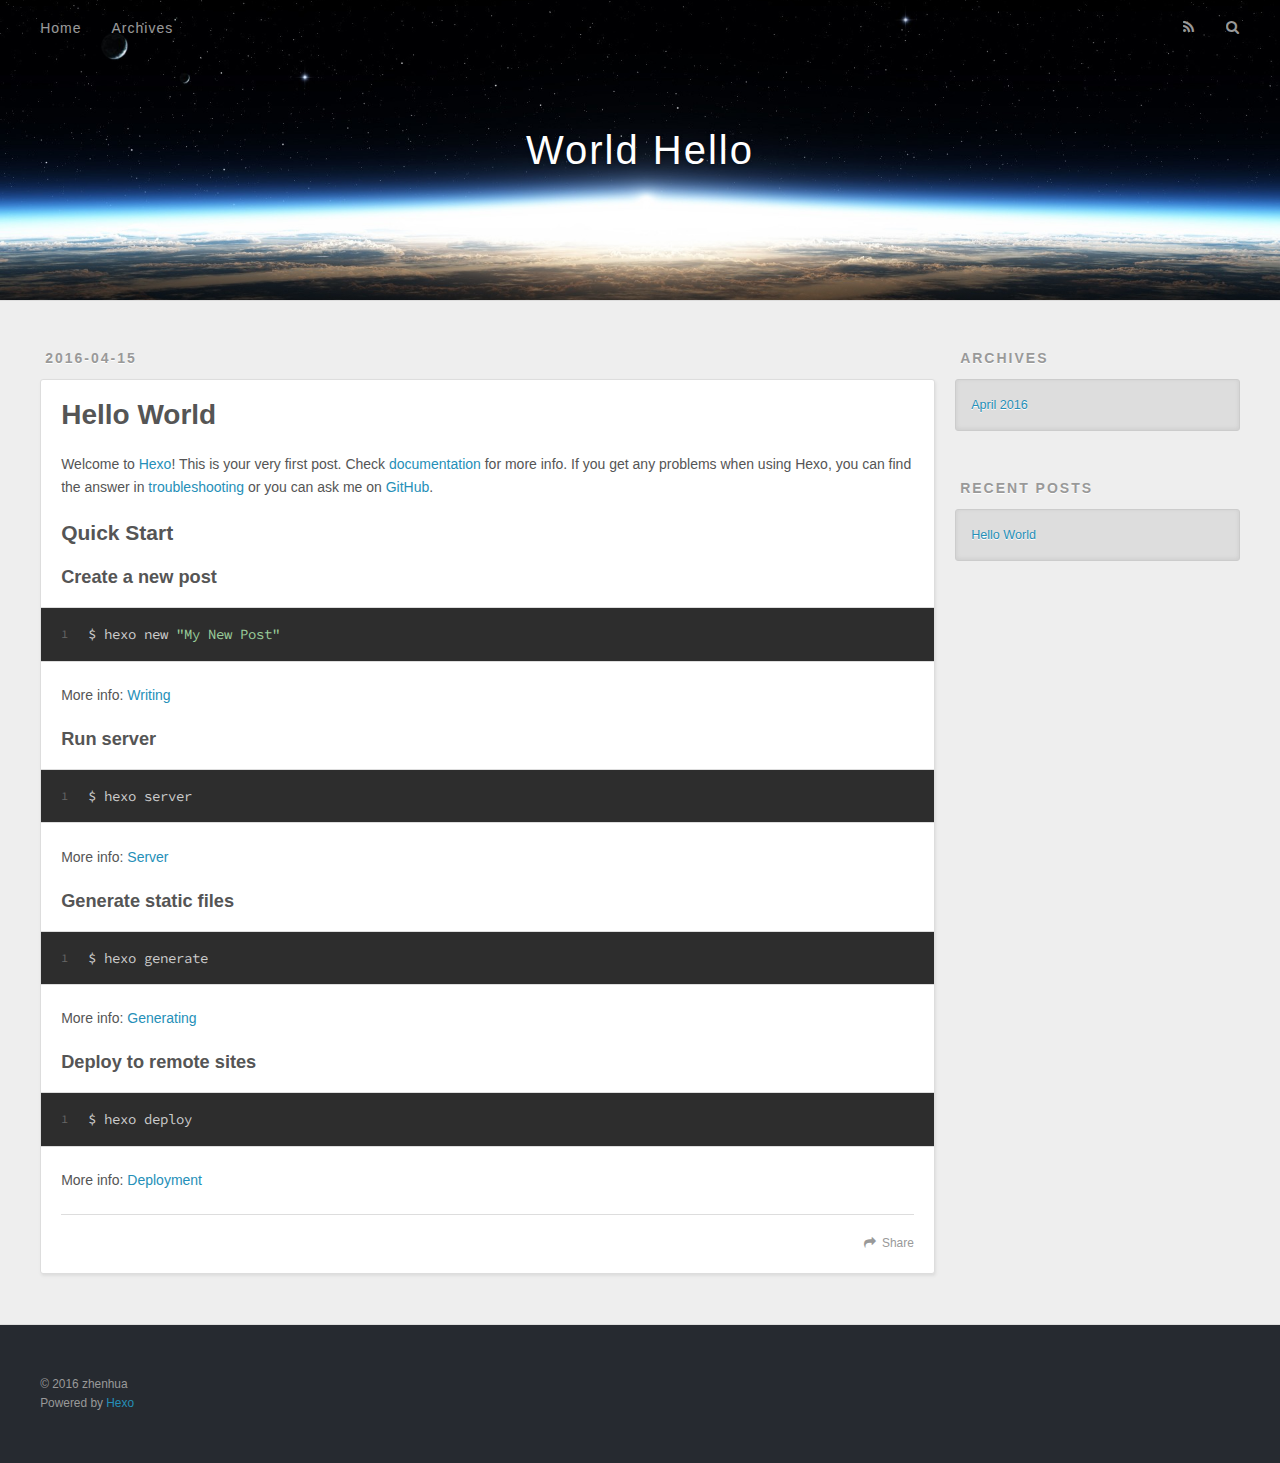
==== commit cdb606b1: "Site updated: 2016-04-15 18:51:18" ====
--- a/index.html
+++ b/index.html
@@ -53,7 +53,7 @@
         
           <a id="nav-rss-link" class="nav-icon" href="/atom.xml" title="RSS Feed"></a>
         
-        <a id="nav-search-btn" class="nav-icon" title="Zoeken"></a>
+        <a id="nav-search-btn" class="nav-icon" title="Search"></a>
       </nav>
       <div id="search-form-wrap">
         <form action="//google.com/search" method="get" accept-charset="UTF-8" class="search-form"><input type="search" name="q" results="0" class="search-form-input" placeholder="Search"><button type="submit" class="search-form-submit">&#xF002;</button><input type="hidden" name="sitesearch" value="http://yoursite.com"></form>
@@ -99,7 +99,7 @@
       
     </div>
     <footer class="article-footer">
-      <a data-url="http://yoursite.com/2016/04/15/hello-world/" data-id="cin1lee6k0000jx7vbo9yss3j" class="article-share-link">Delen</a>
+      <a data-url="http://yoursite.com/2016/04/15/hello-world/" data-id="cin1lgwb80000km7vjtbju6yb" class="article-share-link">Share</a>
       
       
     </footer>
@@ -124,7 +124,7 @@
   
     
   <div class="widget-wrap">
-    <h3 class="widget-title">Archieven</h3>
+    <h3 class="widget-title">Archives</h3>
     <div class="widget">
       <ul class="archive-list"><li class="archive-list-item"><a class="archive-list-link" href="/archives/2016/04/">April 2016</a></li></ul>
     </div>
@@ -134,7 +134,7 @@
   
     
   <div class="widget-wrap">
-    <h3 class="widget-title">Recente berichten</h3>
+    <h3 class="widget-title">Recent Posts</h3>
     <div class="widget">
       <ul>
         
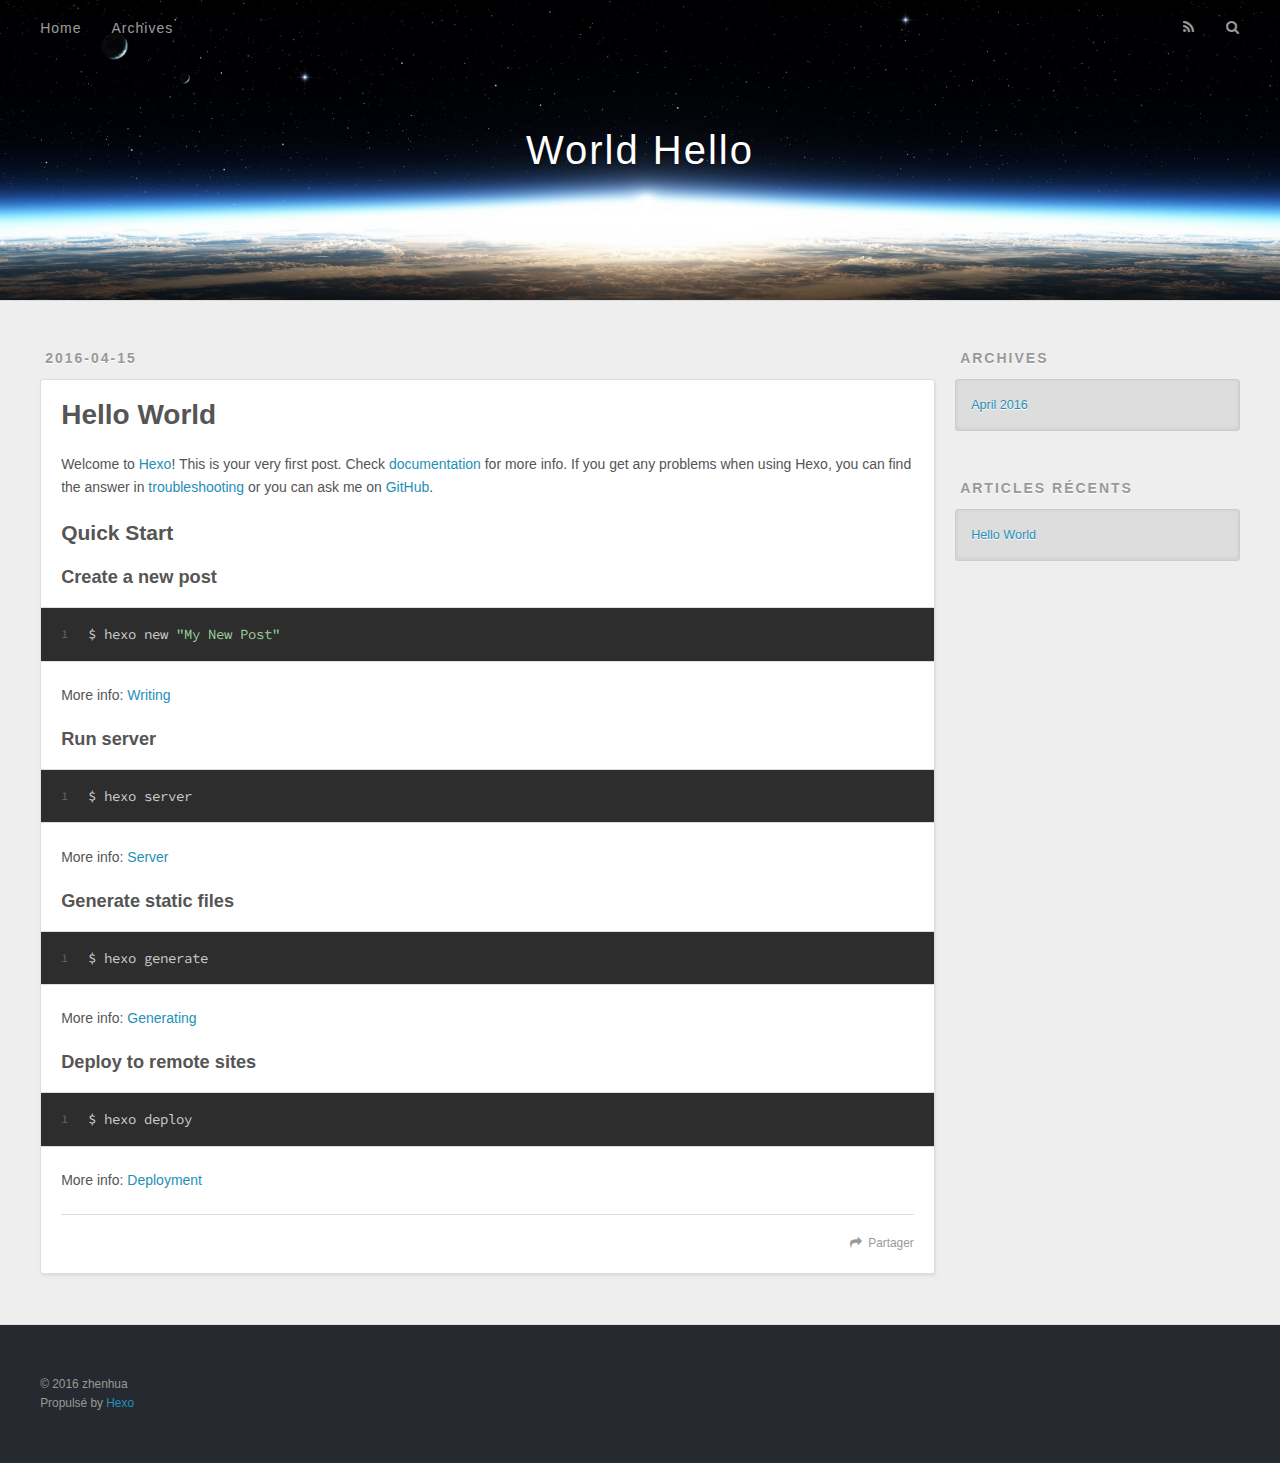
==== commit b35ede7d: "Site updated: 2016-04-15 18:55:48" ====
--- a/index.html
+++ b/index.html
@@ -51,9 +51,9 @@
       </nav>
       <nav id="sub-nav">
         
-          <a id="nav-rss-link" class="nav-icon" href="/atom.xml" title="RSS Feed"></a>
+          <a id="nav-rss-link" class="nav-icon" href="/atom.xml" title="Flux RSS"></a>
         
-        <a id="nav-search-btn" class="nav-icon" title="Search"></a>
+        <a id="nav-search-btn" class="nav-icon" title="Rechercher"></a>
       </nav>
       <div id="search-form-wrap">
         <form action="//google.com/search" method="get" accept-charset="UTF-8" class="search-form"><input type="search" name="q" results="0" class="search-form-input" placeholder="Search"><button type="submit" class="search-form-submit">&#xF002;</button><input type="hidden" name="sitesearch" value="http://yoursite.com"></form>
@@ -99,7 +99,7 @@
       
     </div>
     <footer class="article-footer">
-      <a data-url="http://yoursite.com/2016/04/15/hello-world/" data-id="cin1lgwb80000km7vjtbju6yb" class="article-share-link">Share</a>
+      <a data-url="http://yoursite.com/2016/04/15/hello-world/" data-id="cin1lmn4c0000mw7vm1s83md7" class="article-share-link">Partager</a>
       
       
     </footer>
@@ -134,7 +134,7 @@
   
     
   <div class="widget-wrap">
-    <h3 class="widget-title">Recent Posts</h3>
+    <h3 class="widget-title">Articles récents</h3>
     <div class="widget">
       <ul>
         
@@ -155,7 +155,7 @@
   <div class="outer">
     <div id="footer-info" class="inner">
       &copy; 2016 zhenhua<br>
-      Powered by <a href="http://hexo.io/" target="_blank">Hexo</a>
+      Propulsé by <a href="http://hexo.io/" target="_blank">Hexo</a>
     </div>
   </div>
 </footer>
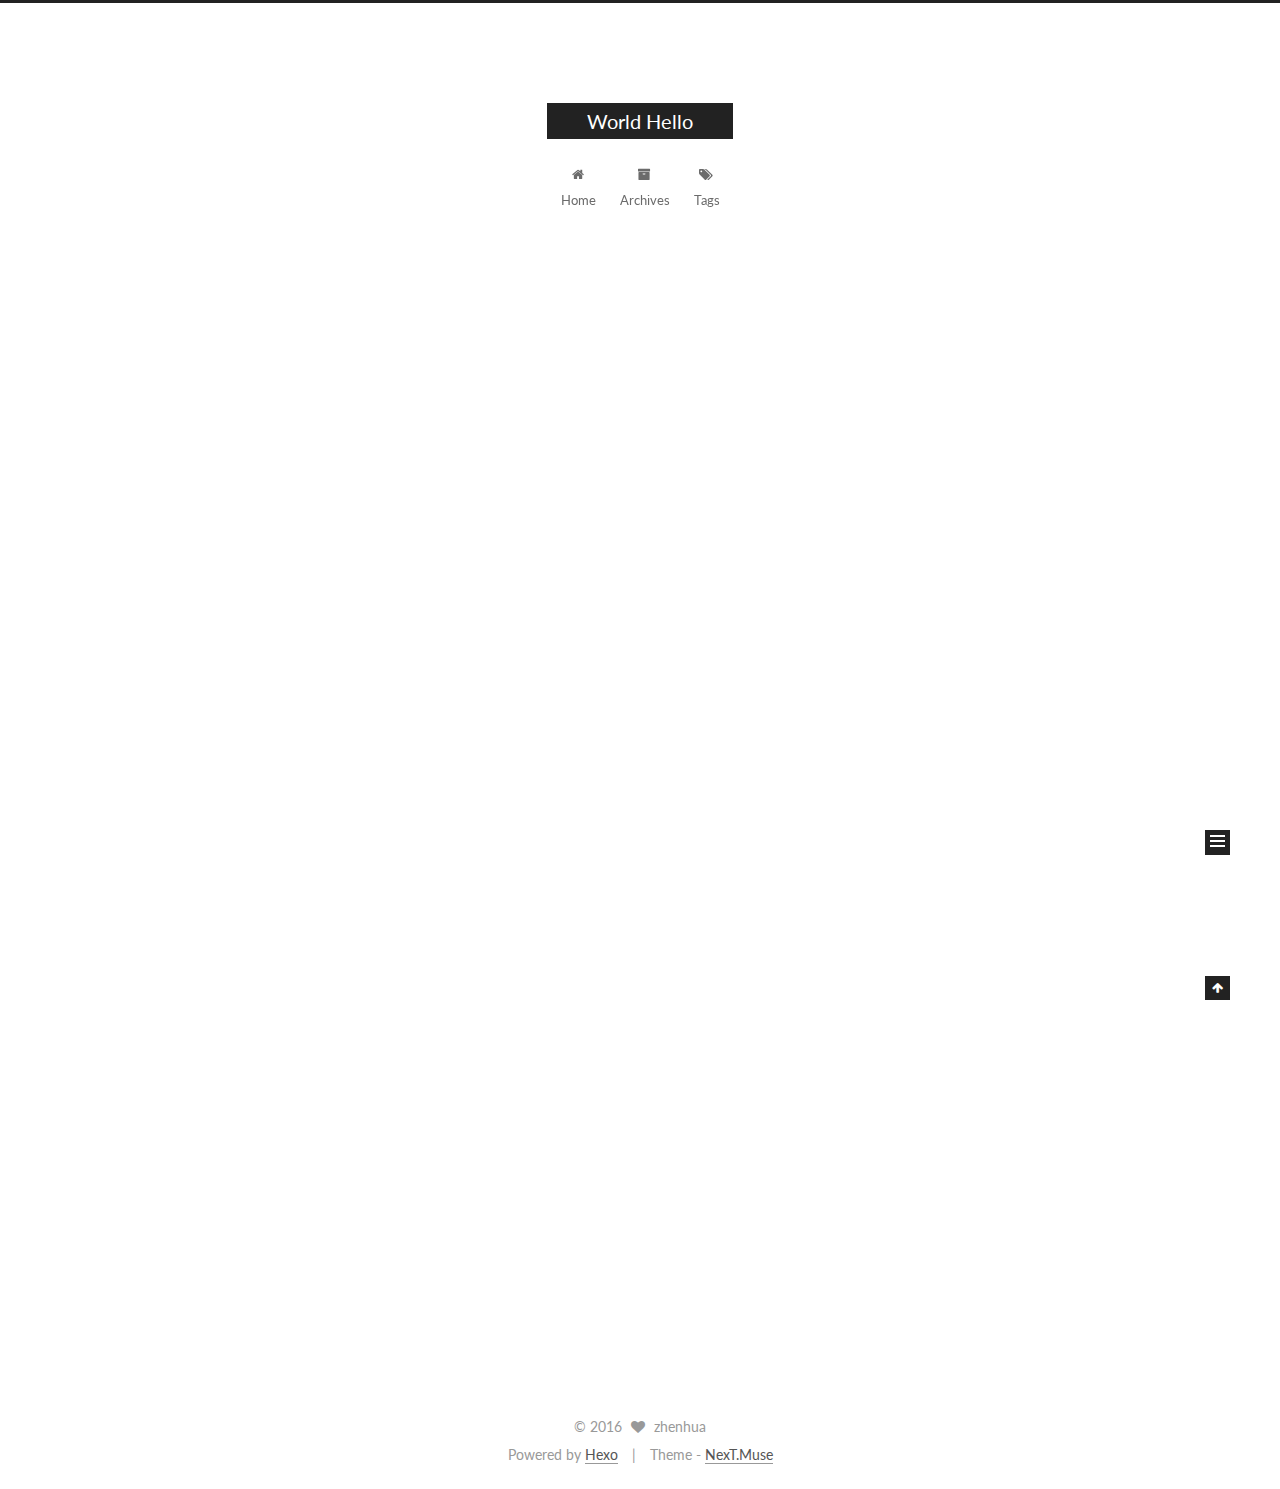
==== commit e0354e7c: "Site updated: 2016-04-15 19:04:38" ====
--- a/index.html
+++ b/index.html
@@ -1,11 +1,86 @@
-<!DOCTYPE html>
-<html>
+<!doctype html>
+
+
+
+  
+
+
+<html class="theme-next muse use-motion">
 <head>
-  <meta charset="utf-8">
-  
-  <title>World Hello</title>
-  <meta name="viewport" content="width=device-width, initial-scale=1, maximum-scale=1">
-  <meta name="description">
+  <meta charset="UTF-8"/>
+<meta http-equiv="X-UA-Compatible" content="IE=edge,chrome=1" />
+<meta name="viewport" content="width=device-width, initial-scale=1, maximum-scale=1"/>
+
+
+
+<meta http-equiv="Cache-Control" content="no-transform" />
+<meta http-equiv="Cache-Control" content="no-siteapp" />
+
+
+
+
+
+
+
+
+
+
+
+
+  <link href="/vendors/fancybox/source/jquery.fancybox.css?v=2.1.5" rel="stylesheet" type="text/css"/>
+
+
+
+
+  
+  
+  
+  
+
+  
+    
+    
+  
+
+  
+
+  
+
+  
+
+  
+
+  
+    
+    
+    <link href="//fonts.googleapis.com/css?family=Lato:300,300italic,400,400italic,700,700italic&subset=latin,latin-ext" rel="stylesheet" type="text/css">
+  
+
+
+
+
+<link href="/vendors/font-awesome/css/font-awesome.min.css?v=4.4.0" rel="stylesheet" type="text/css" />
+
+<link href="/css/main.css?v=5.0.1" rel="stylesheet" type="text/css" />
+
+
+  <meta name="keywords" content="Hexo, NexT" />
+
+
+
+
+
+
+
+
+  <link rel="shortcut icon" type="image/x-icon" href="/favicon.ico?v=5.0.1" />
+
+
+
+
+
+
+<meta name="description">
 <meta property="og:type" content="website">
 <meta property="og:title" content="World Hello">
 <meta property="og:url" content="http://yoursite.com/index.html">
@@ -14,79 +89,191 @@
 <meta name="twitter:card" content="summary">
 <meta name="twitter:title" content="World Hello">
 <meta name="twitter:description">
-  
-    <link rel="alternate" href="/atom.xml" title="World Hello" type="application/atom+xml">
-  
-  
-    <link rel="icon" href="/favicon.png">
-  
-  
-    <link href="//fonts.googleapis.com/css?family=Source+Code+Pro" rel="stylesheet" type="text/css">
-  
-  <link rel="stylesheet" href="/css/style.css">
-  
-
+
+
+
+<script type="text/javascript" id="hexo.configuration">
+  var NexT = window.NexT || {};
+  var CONFIG = {
+    scheme: 'Muse',
+    sidebar: {"position":"left","display":"post"},
+    fancybox: true,
+    motion: true,
+    duoshuo: {
+      userId: 0,
+      author: 'Author'
+    }
+  };
+</script>
+
+  <title> World Hello </title>
 </head>
 
-<body>
-  <div id="container">
-    <div id="wrap">
-      <header id="header">
-  <div id="banner"></div>
-  <div id="header-outer" class="outer">
-    <div id="header-title" class="inner">
-      <h1 id="logo-wrap">
-        <a href="/" id="logo">World Hello</a>
-      </h1>
-      
-    </div>
-    <div id="header-inner" class="inner">
-      <nav id="main-nav">
-        <a id="main-nav-toggle" class="nav-icon"></a>
-        
-          <a class="main-nav-link" href="/">Home</a>
-        
-          <a class="main-nav-link" href="/archives">Archives</a>
-        
-      </nav>
-      <nav id="sub-nav">
-        
-          <a id="nav-rss-link" class="nav-icon" href="/atom.xml" title="Flux RSS"></a>
-        
-        <a id="nav-search-btn" class="nav-icon" title="Rechercher"></a>
-      </nav>
-      <div id="search-form-wrap">
-        <form action="//google.com/search" method="get" accept-charset="UTF-8" class="search-form"><input type="search" name="q" results="0" class="search-form-input" placeholder="Search"><button type="submit" class="search-form-submit">&#xF002;</button><input type="hidden" name="sitesearch" value="http://yoursite.com"></form>
-      </div>
-    </div>
+<body itemscope itemtype="http://schema.org/WebPage" lang="">
+
+  
+
+
+
+
+
+
+
+
+
+
+  
+  
+    
+  
+
+  <div class="container one-collumn sidebar-position-left 
+   page-home 
+ ">
+    <div class="headband"></div>
+
+    <header id="header" class="header" itemscope itemtype="http://schema.org/WPHeader">
+      <div class="header-inner"><div class="site-meta ">
+  
+
+  <div class="custom-logo-site-title">
+    <a href="/"  class="brand" rel="start">
+      <span class="logo-line-before"><i></i></span>
+      <span class="site-title">World Hello</span>
+      <span class="logo-line-after"><i></i></span>
+    </a>
   </div>
-</header>
-      <div class="outer">
-        <section id="main">
-  
-    <article id="post-hello-world" class="article article-type-post" itemscope itemprop="blogPost">
-  <div class="article-meta">
-    <a href="/2016/04/15/hello-world/" class="article-date">
-  <time datetime="2016-04-15T07:19:20.000Z" itemprop="datePublished">2016-04-15</time>
-</a>
-    
-  </div>
-  <div class="article-inner">
-    
-    
-      <header class="article-header">
-        
-  
-    <h1 itemprop="name">
-      <a class="article-title" href="/2016/04/15/hello-world/">Hello World</a>
-    </h1>
-  
-
+  <p class="site-subtitle"></p>
+</div>
+
+<div class="site-nav-toggle">
+  <button>
+    <span class="btn-bar"></span>
+    <span class="btn-bar"></span>
+    <span class="btn-bar"></span>
+  </button>
+</div>
+
+<nav class="site-nav">
+  
+
+  
+    <ul id="menu" class="menu">
+      
+        
+        <li class="menu-item menu-item-home">
+          <a href="/" rel="section">
+            
+              <i class="menu-item-icon fa fa-home fa-fw"></i> <br />
+            
+            Home
+          </a>
+        </li>
+      
+        
+        <li class="menu-item menu-item-archives">
+          <a href="/archives" rel="section">
+            
+              <i class="menu-item-icon fa fa-archive fa-fw"></i> <br />
+            
+            Archives
+          </a>
+        </li>
+      
+        
+        <li class="menu-item menu-item-tags">
+          <a href="/tags" rel="section">
+            
+              <i class="menu-item-icon fa fa-tags fa-fw"></i> <br />
+            
+            Tags
+          </a>
+        </li>
+      
+
+      
+    </ul>
+  
+
+  
+</nav>
+
+ </div>
+    </header>
+
+    <main id="main" class="main">
+      <div class="main-inner">
+        <div class="content-wrap">
+          <div id="content" class="content">
+            
+  <section id="posts" class="posts-expand">
+    
+      
+
+  
+  
+
+  
+  
+  
+
+  <article class="post post-type-normal " itemscope itemtype="http://schema.org/Article">
+
+    
+      <header class="post-header">
+
+        
+        
+          <h1 class="post-title" itemprop="name headline">
+            
+            
+              
+                
+                <a class="post-title-link" href="/2016/04/15/hello-world/" itemprop="url">
+                  Hello World
+                </a>
+              
+            
+          </h1>
+        
+
+        <div class="post-meta">
+          <span class="post-time">
+            <span class="post-meta-item-icon">
+              <i class="fa fa-calendar-o"></i>
+            </span>
+            <span class="post-meta-item-text">Posted on</span>
+            <time itemprop="dateCreated" datetime="2016-04-15T15:19:20+08:00" content="2016-04-15">
+              2016-04-15
+            </time>
+          </span>
+
+          
+
+          
+            
+          
+
+          
+
+          
+          
+
+          
+        </div>
       </header>
     
-    <div class="article-entry" itemprop="articleBody">
-      
-        <p>Welcome to <a href="https://hexo.io/" target="_blank" rel="external">Hexo</a>! This is your very first post. Check <a href="https://hexo.io/docs/" target="_blank" rel="external">documentation</a> for more info. If you get any problems when using Hexo, you can find the answer in <a href="https://hexo.io/docs/troubleshooting.html" target="_blank" rel="external">troubleshooting</a> or you can ask me on <a href="https://github.com/hexojs/hexo/issues" target="_blank" rel="external">GitHub</a>.</p>
+
+
+    <div class="post-body" itemprop="articleBody">
+
+      
+      
+
+      
+        
+          
+            <p>Welcome to <a href="https://hexo.io/" target="_blank" rel="external">Hexo</a>! This is your very first post. Check <a href="https://hexo.io/docs/" target="_blank" rel="external">documentation</a> for more info. If you get any problems when using Hexo, you can find the answer in <a href="https://hexo.io/docs/troubleshooting.html" target="_blank" rel="external">troubleshooting</a> or you can ask me on <a href="https://github.com/hexojs/hexo/issues" target="_blank" rel="external">GitHub</a>.</p>
 <h2 id="Quick-Start"><a href="#Quick-Start" class="headerlink" title="Quick Start"></a>Quick Start</h2><h3 id="Create-a-new-post"><a href="#Create-a-new-post" class="headerlink" title="Create a new post"></a>Create a new post</h3><figure class="highlight bash"><table><tr><td class="gutter"><pre><span class="line">1</span><br></pre></td><td class="code"><pre><span class="line">$ hexo new <span class="string">"My New Post"</span></span><br></pre></td></tr></table></figure>
 <p>More info: <a href="https://hexo.io/docs/writing.html" target="_blank" rel="external">Writing</a></p>
 <h3 id="Run-server"><a href="#Run-server" class="headerlink" title="Run server"></a>Run server</h3><figure class="highlight bash"><table><tr><td class="gutter"><pre><span class="line">1</span><br></pre></td><td class="code"><pre><span class="line">$ hexo server</span><br></pre></td></tr></table></figure>
@@ -96,88 +283,218 @@
 <h3 id="Deploy-to-remote-sites"><a href="#Deploy-to-remote-sites" class="headerlink" title="Deploy to remote sites"></a>Deploy to remote sites</h3><figure class="highlight bash"><table><tr><td class="gutter"><pre><span class="line">1</span><br></pre></td><td class="code"><pre><span class="line">$ hexo deploy</span><br></pre></td></tr></table></figure>
 <p>More info: <a href="https://hexo.io/docs/deployment.html" target="_blank" rel="external">Deployment</a></p>
 
+          
+        
       
     </div>
-    <footer class="article-footer">
-      <a data-url="http://yoursite.com/2016/04/15/hello-world/" data-id="cin1lmn4c0000mw7vm1s83md7" class="article-share-link">Partager</a>
-      
+    
+    <div>
+      
+    </div>
+
+    <div>
+      
+    </div>
+
+    <footer class="post-footer">
+      
+
+      
+
+      
+      
+        <div class="post-eof"></div>
       
     </footer>
-  </div>
-  
-</article>
-
-
-  
-
-</section>
-        
-          <aside id="sidebar">
-  
-    
-
-  
-    
-
-  
-    
-  
-    
-  <div class="widget-wrap">
-    <h3 class="widget-title">Archives</h3>
-    <div class="widget">
-      <ul class="archive-list"><li class="archive-list-item"><a class="archive-list-link" href="/archives/2016/04/">April 2016</a></li></ul>
+  </article>
+
+
+    
+  </section>
+
+  
+
+
+          </div>
+          
+
+
+          
+
+        </div>
+        
+          
+  
+  <div class="sidebar-toggle">
+    <div class="sidebar-toggle-line-wrap">
+      <span class="sidebar-toggle-line sidebar-toggle-line-first"></span>
+      <span class="sidebar-toggle-line sidebar-toggle-line-middle"></span>
+      <span class="sidebar-toggle-line sidebar-toggle-line-last"></span>
     </div>
   </div>
 
-
-  
-    
-  <div class="widget-wrap">
-    <h3 class="widget-title">Articles récents</h3>
-    <div class="widget">
-      <ul>
-        
-          <li>
-            <a href="/2016/04/15/hello-world/">Hello World</a>
-          </li>
-        
-      </ul>
+  <aside id="sidebar" class="sidebar">
+    <div class="sidebar-inner">
+
+      
+
+      
+
+      <section class="site-overview sidebar-panel  sidebar-panel-active ">
+        <div class="site-author motion-element" itemprop="author" itemscope itemtype="http://schema.org/Person">
+          <img class="site-author-image" itemprop="image"
+               src="/images/default_avatar.jpg"
+               alt="zhenhua" />
+          <p class="site-author-name" itemprop="name">zhenhua</p>
+          <p class="site-description motion-element" itemprop="description"></p>
+        </div>
+        <nav class="site-state motion-element">
+          <div class="site-state-item site-state-posts">
+            <a href="/archives">
+              <span class="site-state-item-count">1</span>
+              <span class="site-state-item-name">posts</span>
+            </a>
+          </div>
+
+          
+
+          
+
+        </nav>
+
+        
+
+        <div class="links-of-author motion-element">
+          
+        </div>
+
+        
+        
+
+        
+        
+
+      </section>
+
+      
+
+    </div>
+  </aside>
+
+
+        
+      </div>
+    </main>
+
+    <footer id="footer" class="footer">
+      <div class="footer-inner">
+        <div class="copyright" >
+  
+  &copy; 
+  <span itemprop="copyrightYear">2016</span>
+  <span class="with-love">
+    <i class="fa fa-heart"></i>
+  </span>
+  <span class="author" itemprop="copyrightHolder">zhenhua</span>
+</div>
+
+<div class="powered-by">
+  Powered by <a class="theme-link" href="http://hexo.io">Hexo</a>
+</div>
+
+<div class="theme-info">
+  Theme -
+  <a class="theme-link" href="https://github.com/iissnan/hexo-theme-next">
+    NexT.Muse
+  </a>
+</div>
+
+        
+
+        
+      </div>
+    </footer>
+
+    <div class="back-to-top">
+      <i class="fa fa-arrow-up"></i>
     </div>
   </div>
 
   
-</aside>
-        
-      </div>
-      <footer id="footer">
-  
-  <div class="outer">
-    <div id="footer-info" class="inner">
-      &copy; 2016 zhenhua<br>
-      Propulsé by <a href="http://hexo.io/" target="_blank">Hexo</a>
-    </div>
-  </div>
-</footer>
-    </div>
-    <nav id="mobile-nav">
-  
-    <a href="/" class="mobile-nav-link">Home</a>
-  
-    <a href="/archives" class="mobile-nav-link">Archives</a>
-  
-</nav>
-    
-
-<script src="//ajax.googleapis.com/ajax/libs/jquery/2.0.3/jquery.min.js"></script>
-
-
-  <link rel="stylesheet" href="/fancybox/jquery.fancybox.css">
-  <script src="/fancybox/jquery.fancybox.pack.js"></script>
-
-
-<script src="/js/script.js"></script>
-
-  </div>
+
+<script type="text/javascript">
+  if (Object.prototype.toString.call(window.Promise) !== '[object Function]') {
+    window.Promise = null;
+  }
+</script>
+
+
+
+
+
+
+
+
+
+  
+
+
+
+  
+  <script type="text/javascript" src="/vendors/jquery/index.js?v=2.1.3"></script>
+
+  
+  <script type="text/javascript" src="/vendors/fastclick/lib/fastclick.min.js?v=1.0.6"></script>
+
+  
+  <script type="text/javascript" src="/vendors/jquery_lazyload/jquery.lazyload.js?v=1.9.7"></script>
+
+  
+  <script type="text/javascript" src="/vendors/velocity/velocity.min.js?v=1.2.1"></script>
+
+  
+  <script type="text/javascript" src="/vendors/velocity/velocity.ui.min.js?v=1.2.1"></script>
+
+  
+  <script type="text/javascript" src="/vendors/fancybox/source/jquery.fancybox.pack.js?v=2.1.5"></script>
+
+
+  
+
+
+  <script type="text/javascript" src="/js/src/utils.js?v=5.0.1"></script>
+
+  <script type="text/javascript" src="/js/src/motion.js?v=5.0.1"></script>
+
+
+
+  
+  
+
+  
+
+  
+
+
+  <script type="text/javascript" src="/js/src/bootstrap.js?v=5.0.1"></script>
+
+
+
+  
+
+
+
+  
+
+
+
+  
+  
+  
+
+  
+
+  
+
 </body>
-</html>+</html>
--- a/css/main.css
+++ b/css/main.css
@@ -0,0 +1,2165 @@
+/* normalize.css v3.0.2 | MIT License | git.io/normalize */
+html {
+  font-family: sans-serif; /* 1 */
+  -ms-text-size-adjust: 100%; /* 2 */
+  -webkit-text-size-adjust: 100%; /* 2 */
+}
+body {
+  margin: 0;
+}
+article,
+aside,
+details,
+figcaption,
+figure,
+footer,
+header,
+hgroup,
+main,
+menu,
+nav,
+section,
+summary {
+  display: block;
+}
+audio,
+canvas,
+progress,
+video {
+  display: inline-block; /* 1 */
+  vertical-align: baseline; /* 2 */
+}
+audio:not([controls]) {
+  display: none;
+  height: 0;
+}
+[hidden],
+template {
+  display: none;
+}
+a {
+  background-color: transparent;
+}
+a:active,
+a:hover {
+  outline: 0;
+}
+abbr[title] {
+  border-bottom: 1px dotted;
+}
+b,
+strong {
+  font-weight: bold;
+}
+dfn {
+  font-style: italic;
+}
+h1 {
+  font-size: 2em;
+  margin: 0.67em 0;
+}
+mark {
+  background: #ff0;
+  color: #000;
+}
+small {
+  font-size: 80%;
+}
+sub,
+sup {
+  font-size: 75%;
+  line-height: 0;
+  position: relative;
+  vertical-align: baseline;
+}
+sup {
+  top: -0.5em;
+}
+sub {
+  bottom: -0.25em;
+}
+img {
+  border: 0;
+}
+svg:not(:root) {
+  overflow: hidden;
+}
+figure {
+  margin: 1em 40px;
+}
+hr {
+  -moz-box-sizing: content-box;
+  box-sizing: content-box;
+  height: 0;
+}
+pre {
+  overflow: auto;
+}
+code,
+kbd,
+pre,
+samp {
+  font-family: monospace, monospace;
+  font-size: 1em;
+}
+button,
+input,
+optgroup,
+select,
+textarea {
+  color: inherit; /* 1 */
+  font: inherit; /* 2 */
+  margin: 0; /* 3 */
+}
+button {
+  overflow: visible;
+}
+button,
+select {
+  text-transform: none;
+}
+button,
+html input[type="button"],
+input[type="reset"],
+input[type="submit"] {
+  -webkit-appearance: button; /* 2 */
+  cursor: pointer; /* 3 */
+}
+button[disabled],
+html input[disabled] {
+  cursor: default;
+}
+button::-moz-focus-inner,
+input::-moz-focus-inner {
+  border: 0;
+  padding: 0;
+}
+input {
+  line-height: normal;
+}
+input[type="checkbox"],
+input[type="radio"] {
+  box-sizing: border-box; /* 1 */
+  padding: 0; /* 2 */
+}
+input[type="number"]::-webkit-inner-spin-button,
+input[type="number"]::-webkit-outer-spin-button {
+  height: auto;
+}
+input[type="search"] {
+  -webkit-appearance: textfield; /* 1 */
+  -moz-box-sizing: content-box;
+  -webkit-box-sizing: content-box; /* 2 */
+  box-sizing: content-box;
+}
+input[type="search"]::-webkit-search-cancel-button,
+input[type="search"]::-webkit-search-decoration {
+  -webkit-appearance: none;
+}
+fieldset {
+  border: 1px solid #c0c0c0;
+  margin: 0 2px;
+  padding: 0.35em 0.625em 0.75em;
+}
+legend {
+  border: 0; /* 1 */
+  padding: 0; /* 2 */
+}
+textarea {
+  overflow: auto;
+}
+optgroup {
+  font-weight: bold;
+}
+table {
+  border-collapse: collapse;
+  border-spacing: 0;
+}
+td,
+th {
+  padding: 0;
+}
+::selection {
+  background: #262a30;
+  color: #fff;
+}
+body {
+  position: relative;
+  font-family: 'Lato', "PingFang SC", "Microsoft YaHei", sans-serif;
+  font-size: 14px;
+  line-height: 2;
+  color: #555;
+  background: #fff;
+}
+@media (max-width: 767px) {
+  body {
+    padding-right: 0 !important;
+  }
+}
+@media (min-width: 768px) and (max-width: 991px) {
+  body {
+    padding-right: 0 !important;
+  }
+}
+@media (min-width: 1600px) {
+  body {
+    font-size: 16px;
+  }
+}
+h1,
+h2,
+h3,
+h4,
+h5,
+h6 {
+  margin: 0;
+  padding: 0;
+  font-weight: bold;
+  line-height: 1.5;
+  font-family: 'Lato', "PingFang SC", "Microsoft YaHei", sans-serif;
+}
+h2,
+h3,
+h4,
+h5,
+h6 {
+  margin: 20px 0 15px;
+}
+h1 {
+  font-size: 22px;
+}
+@media (max-width: 767px) {
+  h1 {
+    font-size: 18px;
+  }
+}
+h2 {
+  font-size: 20px;
+}
+@media (max-width: 767px) {
+  h2 {
+    font-size: 16px;
+  }
+}
+h3 {
+  font-size: 18px;
+}
+@media (max-width: 767px) {
+  h3 {
+    font-size: 14px;
+  }
+}
+h4 {
+  font-size: 16px;
+}
+@media (max-width: 767px) {
+  h4 {
+    font-size: 12px;
+  }
+}
+h5 {
+  font-size: 14px;
+}
+@media (max-width: 767px) {
+  h5 {
+    font-size: 10px;
+  }
+}
+h6 {
+  font-size: 12px;
+}
+@media (max-width: 767px) {
+  h6 {
+    font-size: 8px;
+  }
+}
+p {
+  margin: 0 0 25px 0;
+}
+a {
+  color: #555;
+  text-decoration: none;
+  border-bottom: 1px solid #999;
+  word-wrap: break-word;
+}
+a:hover {
+  color: #222;
+  border-bottom-color: #222;
+}
+ul {
+  list-style: none;
+}
+blockquote {
+  margin: 0;
+  padding: 0;
+}
+img {
+  display: block;
+  margin: auto;
+  max-width: 100%;
+  height: auto;
+}
+hr {
+  margin: 40px 0;
+  height: 3px;
+  border: none;
+  background-color: #ddd;
+  background-image: repeating-linear-gradient(-45deg, #fff, #fff 4px, transparent 4px, transparent 8px);
+}
+blockquote {
+  padding: 0 15px;
+  color: #666;
+  border-left: 4px solid #ddd;
+}
+blockquote cite::before {
+  content: "-";
+  padding: 0 5px;
+}
+dt {
+  font-weight: 700;
+}
+dd {
+  margin: 0;
+  padding: 0;
+}
+.text-left {
+  text-align: left;
+}
+.text-center {
+  text-align: center;
+}
+.text-right {
+  text-align: right;
+}
+.text-justify {
+  text-align: justify;
+}
+.text-nowrap {
+  white-space: nowrap;
+}
+.text-lowercase {
+  text-transform: lowercase;
+}
+.text-uppercase {
+  text-transform: uppercase;
+}
+.text-capitalize {
+  text-transform: capitalize;
+}
+.center-block {
+  display: block;
+  margin-left: auto;
+  margin-right: auto;
+}
+.clearfix:before,
+.clearfix:after {
+  content: " ";
+  display: table;
+}
+.clearfix:after {
+  clear: both;
+}
+.pullquote {
+  width: 45%;
+}
+.pullquote.left {
+  float: left;
+  margin-left: 5px;
+  margin-right: 10px;
+}
+.pullquote.right {
+  float: right;
+  margin-left: 10px;
+  margin-right: 5px;
+}
+.highlight table,
+.gist table {
+  width: auto;
+}
+.highlight table td,
+.gist table td {
+  border: none;
+}
+.highlight a,
+.gist a {
+  color: #222 !important;
+  text-decoration: none !important;
+}
+.affix.affix.affix {
+  position: fixed;
+}
+.translation {
+  margin-top: -20px;
+  font-size: 14px;
+  color: #999;
+}
+.scrollbar-measure {
+  width: 100px;
+  height: 100px;
+  overflow: scroll;
+  position: absolute;
+  top: -9999px;
+}
+.use-motion .motion-element {
+  opacity: 0;
+}
+#local-search-input {
+  padding: 3px;
+  border: none;
+  text-indent: 14px;
+  border-radius: 0;
+  width: 140px;
+  outline: none;
+  border-bottom: 1px solid #999;
+  background: inherit;
+  opacity: 0.5;
+}
+#local-search-input:focus {
+  opacity: 1;
+}
+.search-icon {
+  position: absolute;
+  top: 9px;
+}
+table {
+  margin: 20px 0;
+  width: 100%;
+  border-collapse: collapse;
+  border-spacing: 0;
+  border: 1px solid #ddd;
+  font-size: 14px;
+  table-layout: fixed;
+  word-wrap: break-word;
+}
+table>tbody>tr:nth-of-type(odd) {
+  background-color: #f9f9f9;
+}
+table>tbody>tr:hover {
+  background-color: #f5f5f5;
+}
+caption,
+th,
+td {
+  padding: 8px;
+  text-align: left;
+  vertical-align: middle;
+  font-weight: normal;
+}
+th,
+td {
+  border-bottom: 3px solid #ddd;
+  border-right: 1px solid #eee;
+}
+th {
+  padding-bottom: 10px;
+  font-weight: 700;
+}
+td {
+  border-bottom-width: 1px;
+}
+html,
+body {
+  height: 100%;
+}
+.container {
+  position: relative;
+  min-height: 100%;
+}
+.header-inner {
+  margin: 0 auto;
+  padding: 100px 0 70px;
+  width: 700px;
+}
+@media (min-width: 1600px) {
+  .container .header-inner {
+    width: 900px;
+  }
+}
+.main {
+  padding-bottom: 150px;
+}
+.main-inner {
+  margin: 0 auto;
+  width: 700px;
+}
+@media (min-width: 1600px) {
+  .container .main-inner {
+    width: 900px;
+  }
+}
+.footer {
+  position: absolute;
+  left: 0;
+  bottom: 0;
+  width: 100%;
+  min-height: 50px;
+}
+.footer-inner {
+  box-sizing: border-box;
+  margin: 20px auto;
+  width: 700px;
+}
+@media (min-width: 1600px) {
+  .container .footer-inner {
+    width: 900px;
+  }
+}
+pre,
+.highlight {
+  overflow: auto;
+  margin: 20px 0;
+  padding: 15px;
+  font-size: 13px;
+  color: #4d4d4c;
+  background: #f7f7f7;
+  line-height: 1.6;
+}
+pre,
+code {
+  font-family: consolas, Menlo, "PingFang SC", "Microsoft YaHei", monospace;
+}
+code {
+  padding: 2px 4px;
+  word-break: break-all;
+  color: #555;
+  background: #eee;
+  border-radius: 4px;
+  font-size: 13px;
+}
+pre code {
+  padding: 0;
+  color: #4d4d4c;
+  background: none;
+  text-shadow: none;
+}
+.highlight pre {
+  border: none;
+  margin: 0;
+  padding: 1px;
+}
+.highlight table {
+  margin: 0;
+  width: auto;
+  border: none;
+}
+.highlight td {
+  border: none;
+  padding: 0;
+}
+.highlight figcaption {
+  font-size: 0.85em;
+  color: #8e908c;
+  line-height: 1em;
+  margin-bottom: 1em;
+}
+.highlight figcaption:before,
+.highlight figcaption:after {
+  content: " ";
+  display: table;
+}
+.highlight figcaption:after {
+  clear: both;
+}
+.highlight figcaption a {
+  float: right;
+}
+.highlight .gutter pre {
+  color: #666;
+  text-align: right;
+  padding-right: 20px;
+}
+.highlight .line {
+  height: 20px;
+}
+pre .comment {
+  color: #8e908c;
+}
+pre .variable,
+pre .attribute,
+pre .tag,
+pre .regexp,
+pre .ruby .constant,
+pre .xml .tag .title,
+pre .xml .pi,
+pre .xml .doctype,
+pre .html .doctype,
+pre .css .id,
+pre .css .class,
+pre .css .pseudo {
+  color: #c82829;
+}
+pre .number,
+pre .preprocessor,
+pre .built_in,
+pre .literal,
+pre .params,
+pre .constant,
+pre .command {
+  color: #f5871f;
+}
+pre .ruby .class .title,
+pre .css .rules .attribute,
+pre .string,
+pre .value,
+pre .inheritance,
+pre .header,
+pre .ruby .symbol,
+pre .xml .cdata,
+pre .special,
+pre .number,
+pre .formula {
+  color: #718c00;
+}
+pre .title,
+pre .css .hexcolor {
+  color: #3e999f;
+}
+pre .function,
+pre .python .decorator,
+pre .python .title,
+pre .ruby .function .title,
+pre .ruby .title .keyword,
+pre .perl .sub,
+pre .javascript .title,
+pre .coffeescript .title {
+  color: #4271ae;
+}
+pre .keyword,
+pre .javascript .function {
+  color: #8959a8;
+}
+.full-image.full-image.full-image {
+  border: none;
+  max-width: 100%;
+  width: auto;
+  margin: 20px auto;
+}
+@media (min-width: 992px) {
+  .full-image.full-image.full-image {
+    max-width: none;
+    width: 126%;
+    margin: 0 -13%;
+  }
+}
+.blockquote-center,
+.page-home .post-type-quote blockquote,
+.page-post-detail .post-type-quote blockquote {
+  position: relative;
+  margin: 40px 0;
+  padding: 0;
+  border-left: none;
+  text-align: center;
+}
+.blockquote-center::before,
+.page-home .post-type-quote blockquote::before,
+.page-post-detail .post-type-quote blockquote::before,
+.blockquote-center::after,
+.page-home .post-type-quote blockquote::after,
+.page-post-detail .post-type-quote blockquote::after {
+  position: absolute;
+  content: ' ';
+  display: block;
+  width: 100%;
+  height: 24px;
+  opacity: 0.2;
+  background-repeat: no-repeat;
+  background-position: 0 -6px;
+  background-size: 22px 22px;
+}
+.blockquote-center::before,
+.page-home .post-type-quote blockquote::before,
+.page-post-detail .post-type-quote blockquote::before {
+  top: -20px;
+  background-image: url("../images/quote-l.svg");
+  border-top: 1px solid #ccc;
+}
+.blockquote-center::after,
+.page-home .post-type-quote blockquote::after,
+.page-post-detail .post-type-quote blockquote::after {
+  bottom: -20px;
+  background-image: url("../images/quote-r.svg");
+  border-bottom: 1px solid #ccc;
+  background-position: 100% 8px;
+}
+.blockquote-center p,
+.page-home .post-type-quote blockquote p,
+.page-post-detail .post-type-quote blockquote p,
+.blockquote-center div,
+.page-home .post-type-quote blockquote div,
+.page-post-detail .post-type-quote blockquote div {
+  text-align: center;
+}
+.post .post-body .group-picture img {
+  box-sizing: border-box;
+  padding: 0 3px;
+  border: none;
+}
+.post .group-picture-row {
+  overflow: hidden;
+  margin-top: 6px;
+}
+.post .group-picture-row:first-child {
+  margin-top: 0;
+}
+.post .group-picture-column {
+  float: left;
+}
+.page-post-detail .post-body .group-picture-column {
+  float: none;
+  margin-top: 10px;
+  width: auto !important;
+}
+.page-post-detail .post-body .group-picture-column img {
+  margin: 0 auto;
+}
+.page-archive .group-picture-container {
+  overflow: hidden;
+}
+.page-archive .group-picture-row {
+  float: left;
+}
+.page-archive .group-picture-row:first-child {
+  margin-top: 6px;
+}
+.page-archive .group-picture-column {
+  max-width: 150px;
+  max-height: 150px;
+}
+.btn {
+  display: inline-block;
+  padding: 0 20px;
+  font-size: 14px;
+  color: #fff;
+  background: #222;
+  border: 2px solid #222;
+  text-decoration: none;
+  border-radius: 0;
+  transition-property: background-color;
+  transition-duration: 0.2s;
+  transition-timing-function: ease-in-out;
+  transition-delay: 0s;
+}
+.btn:hover,
+.post-more-link .btn:hover {
+  border-color: #222;
+  color: #222;
+  background: #fff;
+}
+.btn-bar {
+  display: block;
+  width: 22px;
+  height: 2px;
+  background: #555;
+  border-radius: 1px;
+}
+.btn-bar+.btn-bar {
+  margin-top: 4px;
+}
+.pagination {
+  margin: 120px 0 40px;
+  text-align: center;
+  border-top: 1px solid #eee;
+}
+.page-number-basic,
+.pagination .prev,
+.pagination .next,
+.pagination .page-number,
+.pagination .space {
+  display: inline-block;
+  position: relative;
+  top: -1px;
+  margin: 0 10px;
+  padding: 0 10px;
+  line-height: 30px;
+}
+@media (max-width: 767px) {
+  .page-number-basic,
+  .pagination .prev,
+  .pagination .next,
+  .pagination .page-number,
+  .pagination .space {
+    margin: 0 5px;
+  }
+}
+.pagination .prev,
+.pagination .next,
+.pagination .page-number {
+  border-bottom: 0;
+  border-top: 1px solid #eee;
+  transition-property: border-color;
+  transition-duration: 0.2s;
+  transition-timing-function: ease-in-out;
+  transition-delay: 0s;
+}
+.pagination .prev:hover,
+.pagination .next:hover,
+.pagination .page-number:hover {
+  border-top-color: #222;
+}
+.pagination .space {
+  padding: 0;
+  margin: 0;
+}
+.pagination .prev {
+  margin-left: 0;
+}
+.pagination .next {
+  margin-right: 0;
+}
+.pagination .page-number.current {
+  color: #fff;
+  background: #ccc;
+  border-top-color: #ccc;
+}
+@media (max-width: 767px) {
+  .pagination {
+    border-top: none;
+  }
+  .pagination .prev,
+  .pagination .next,
+  .pagination .page-number {
+    margin-bottom: 10px;
+    border-top: 0;
+    border-bottom: 1px solid #eee;
+  }
+  .pagination .prev:hover,
+  .pagination .next:hover,
+  .pagination .page-number:hover {
+    border-bottom-color: #222;
+  }
+}
+.comments {
+  margin: 60px 20px 0;
+}
+.tag-cloud {
+  text-align: center;
+}
+.tag-cloud a {
+  display: inline-block;
+  margin: 10px;
+}
+.back-to-top {
+  box-sizing: border-box;
+  position: fixed;
+  bottom: -100px;
+  right: 50px;
+  z-index: 1050;
+  padding: 0 6px;
+  width: 25px;
+  background: #222;
+  font-size: 12px;
+  opacity: 1;
+  color: #fff;
+  cursor: pointer;
+  text-align: center;
+  -webkit-transform: translateZ(0);
+  transition-property: bottom;
+  transition-duration: 0.2s;
+  transition-timing-function: ease-in-out;
+  transition-delay: 0s;
+}
+@media (max-width: 767px) {
+  .back-to-top {
+    display: none;
+  }
+}
+@media (min-width: 768px) and (max-width: 991px) {
+  .back-to-top {
+    display: none;
+  }
+}
+.back-to-top.back-to-top-on {
+  bottom: 19px;
+}
+.header {
+  background: #fff;
+}
+.header-inner {
+  position: relative;
+}
+.headband {
+  height: 3px;
+  background: #222;
+}
+.site-meta {
+  margin: 0;
+  text-align: center;
+}
+@media (max-width: 767px) {
+  .site-meta {
+    text-align: center;
+  }
+}
+.brand {
+  position: relative;
+  display: inline-block;
+  padding: 0 40px;
+  color: #fff;
+  background: #222;
+  border-bottom: none;
+}
+.brand:hover {
+  color: #fff;
+}
+.logo {
+  display: inline-block;
+  margin-right: 5px;
+  line-height: 36px;
+  vertical-align: top;
+}
+.site-title {
+  display: inline-block;
+  vertical-align: top;
+  line-height: 36px;
+  font-size: 20px;
+  font-weight: normal;
+  font-family: 'Lato', "PingFang SC", "Microsoft YaHei", sans-serif;
+}
+.site-subtitle {
+  margin-top: 10px;
+  font-size: 13px;
+  color: #999;
+}
+.use-motion .brand {
+  opacity: 0;
+}
+.use-motion .logo,
+.use-motion .site-title,
+.use-motion .site-subtitle {
+  opacity: 0;
+  position: relative;
+  top: -10px;
+}
+.site-nav-toggle {
+  display: none;
+  position: absolute;
+  top: 10px;
+  left: 10px;
+}
+@media (max-width: 767px) {
+  .site-nav-toggle {
+    display: block;
+  }
+}
+.site-nav-toggle button {
+  margin-top: 2px;
+  padding: 9px 10px;
+  background: transparent;
+  border: none;
+}
+@media (max-width: 767px) {
+  .site-nav {
+    display: none;
+    margin: 0 -10px;
+    padding: 0 10px;
+    clear: both;
+    border-top: 1px solid #ddd;
+  }
+}
+@media (min-width: 768px) and (max-width: 991px) {
+  .site-nav {
+    display: block !important;
+  }
+}
+@media (min-width: 992px) {
+  .site-nav {
+    display: block !important;
+  }
+}
+.menu {
+  margin-top: 20px;
+  padding-left: 0;
+  text-align: center;
+}
+.menu .menu-item {
+  display: inline-block;
+  margin: 0 10px;
+}
+@media screen and (max-width: 767px) {
+  .menu .menu-item {
+    margin-top: 10px;
+  }
+}
+.menu .menu-item a {
+  display: block;
+  font-size: 13px;
+  text-transform: capitalize;
+  line-height: inherit;
+  border-bottom: 1px solid transparent;
+  transition-property: border-color;
+  transition-duration: 0.2s;
+  transition-timing-function: ease-in-out;
+  transition-delay: 0s;
+}
+.menu .menu-item a:hover {
+  border-bottom-color: #222;
+}
+.menu .menu-item .fa {
+  margin-right: 5px;
+}
+.use-motion .menu-item {
+  opacity: 0;
+}
+.post-body {
+  font-family: 'Lato', "PingFang SC", "Microsoft YaHei", sans-serif;
+}
+@media (max-width: 767px) {
+  .post-body {
+    word-break: break-all;
+  }
+}
+.post-body .fancybox img {
+  display: block !important;
+  margin: 0 auto;
+  cursor: pointer;
+  cursor: zoom-in;
+  cursor: -webkit-zoom-in;
+}
+.post-body .image-caption,
+.post-body .figure .caption {
+  margin: 10px auto 15px;
+  text-align: center;
+  font-size: 14px;
+  color: #999;
+  font-weight: bold;
+  line-height: 1;
+}
+.post-sticky-flag {
+  display: inline-block;
+  font-size: 16px;
+  -ms-transform: rotate(30deg);
+  transform: rotate(30deg);
+}
+.posts-expand {
+  padding-top: 40px;
+}
+@media (max-width: 767px) {
+  .posts-expand {
+    margin: 0 20px;
+  }
+  .post-body pre,
+  .post-body .highlight {
+    padding: 10px;
+  }
+  .post-body pre .gutter pre,
+  .post-body .highlight .gutter pre {
+    padding-right: 10px;
+  }
+}
+@media (min-width: 992px) {
+  .posts-expand .post-body {
+    text-align: justify;
+  }
+}
+.posts-expand .post-body h2,
+.posts-expand .post-body h3,
+.posts-expand .post-body h4,
+.posts-expand .post-body h5,
+.posts-expand .post-body h6 {
+  padding-top: 10px;
+}
+.posts-expand .post-body h2 .header-anchor,
+.posts-expand .post-body h3 .header-anchor,
+.posts-expand .post-body h4 .header-anchor,
+.posts-expand .post-body h5 .header-anchor,
+.posts-expand .post-body h6 .header-anchor {
+  float: right;
+  margin-left: 10px;
+  color: #ccc;
+  border-bottom-style: none;
+  visibility: hidden;
+}
+.posts-expand .post-body h2 .header-anchor:hover,
+.posts-expand .post-body h3 .header-anchor:hover,
+.posts-expand .post-body h4 .header-anchor:hover,
+.posts-expand .post-body h5 .header-anchor:hover,
+.posts-expand .post-body h6 .header-anchor:hover {
+  color: inherit;
+}
+.posts-expand .post-body h2:hover .header-anchor,
+.posts-expand .post-body h3:hover .header-anchor,
+.posts-expand .post-body h4:hover .header-anchor,
+.posts-expand .post-body h5:hover .header-anchor,
+.posts-expand .post-body h6:hover .header-anchor {
+  visibility: visible;
+}
+.posts-expand .post-body ul li {
+  list-style: circle;
+}
+.posts-expand .post-body img {
+  box-sizing: border-box;
+  margin: auto;
+  padding: 3px;
+  border: 1px solid #ddd;
+}
+.posts-expand .fancybox img {
+  margin: 0 auto;
+}
+@media (max-width: 767px) {
+  .posts-collapse {
+    margin: 0 20px;
+  }
+  .posts-collapse .post-title,
+  .posts-collapse .post-meta {
+    display: block;
+    width: auto;
+    text-align: left;
+  }
+}
+.posts-collapse {
+  position: relative;
+  z-index: 1010;
+  margin-left: 55px;
+}
+.posts-collapse::after {
+  content: " ";
+  position: absolute;
+  top: 20px;
+  left: 0;
+  margin-left: -2px;
+  width: 4px;
+  height: 100%;
+  background: #f5f5f5;
+  z-index: -1;
+}
+@media (max-width: 767px) {
+  .posts-collapse {
+    margin: 0 20px;
+  }
+}
+.posts-collapse .collection-title {
+  position: relative;
+  margin: 60px 0;
+}
+.posts-collapse .collection-title h2 {
+  margin-left: 20px;
+}
+.posts-collapse .collection-title small {
+  color: #bbb;
+}
+.posts-collapse .collection-title::before {
+  content: " ";
+  position: absolute;
+  left: 0;
+  top: 50%;
+  margin-left: -4px;
+  margin-top: -4px;
+  width: 8px;
+  height: 8px;
+  background: #bbb;
+  border-radius: 50%;
+}
+.posts-collapse .post {
+  margin: 30px 0;
+}
+.posts-collapse .post-header {
+  position: relative;
+  transition-duration: 0.2s;
+  transition-timing-function: ease-in-out;
+  transition-delay: 0s;
+  transition-property: border;
+  border-bottom: 1px dashed #ccc;
+}
+.posts-collapse .post-header::before {
+  content: " ";
+  position: absolute;
+  left: 0;
+  top: 12px;
+  width: 6px;
+  height: 6px;
+  margin-left: -4px;
+  background: #bbb;
+  border-radius: 50%;
+  border: 1px solid #fff;
+  transition-duration: 0.2s;
+  transition-timing-function: ease-in-out;
+  transition-delay: 0s;
+  transition-property: background;
+}
+.posts-collapse .post-header:hover {
+  border-bottom-color: #666;
+}
+.posts-collapse .post-header:hover::before {
+  background: #222;
+}
+.posts-collapse .post-meta {
+  position: absolute;
+  font-size: 12px;
+  left: 20px;
+  top: 5px;
+}
+.posts-collapse .post-comments-count {
+  display: none;
+}
+.posts-collapse .post-title {
+  margin-left: 60px;
+  font-size: 16px;
+  font-weight: normal;
+  line-height: inherit;
+}
+.posts-collapse .post-title::after {
+  margin-left: 3px;
+  opacity: 0.6;
+}
+.posts-collapse .post-title a {
+  color: #666;
+  border-bottom: none;
+}
+.page-home .post-type-quote .post-header,
+.page-post-detail .post-type-quote .post-header,
+.page-home .post-type-quote .post-tags,
+.page-post-detail .post-type-quote .post-tags {
+  display: none;
+}
+.posts-expand .post-title {
+  font-size: 26px;
+  text-align: center;
+  word-break: break-word;
+}
+@media (max-width: 767px) {
+  .posts-expand .post-title {
+    font-size: 22px;
+  }
+}
+.posts-expand .post-title-link {
+  display: inline-block;
+  position: relative;
+  color: #555;
+  border-bottom: none;
+  line-height: 1.2;
+  vertical-align: top;
+}
+.posts-expand .post-title-link::before {
+  content: "";
+  position: absolute;
+  width: 100%;
+  height: 2px;
+  bottom: 0;
+  left: 0;
+  background-color: #000;
+  visibility: hidden;
+  transform: scaleX(0);
+  transition-duration: 0.2s;
+  transition-timing-function: ease-in-out;
+  transition-delay: 0s;
+}
+.posts-expand .post-title-link:hover::before {
+  visibility: visible;
+  transform: scaleX(1);
+}
+.posts-expand .post-title-link .fa {
+  font-size: 16px;
+}
+.posts-expand .post-meta {
+  margin: 3px 0 60px 0;
+  color: #999;
+  font-family: 'Lato', "PingFang SC", "Microsoft YaHei", sans-serif;
+  font-size: 12px;
+  text-align: center;
+}
+.posts-expand .post-meta .post-category-list {
+  display: inline-block;
+  margin: 0;
+  padding: 3px;
+}
+.posts-expand .post-meta .post-category-list-link {
+  color: #999;
+}
+.post-meta-item-icon {
+  display: none;
+  margin-right: 3px;
+}
+@media (min-width: 768px) and (max-width: 991px) {
+  .post-meta-item-icon {
+    display: inline-block;
+  }
+}
+@media (max-width: 767px) {
+  .post-meta-item-icon {
+    display: inline-block;
+  }
+}
+@media (min-width: 768px) and (max-width: 991px) {
+  .post-meta-item-text {
+    display: none;
+  }
+}
+@media (max-width: 767px) {
+  .post-meta-item-text {
+    display: none;
+  }
+}
+@media (max-width: 767px) {
+  .posts-expand .post-comments-count {
+    display: none;
+  }
+}
+.post-more-link {
+  margin-top: 50px;
+}
+.post-more-link .btn {
+  color: #fff;
+  font-size: 14px;
+  background: #222;
+  border-radius: 0;
+  line-height: 2;
+}
+.posts-expand .post-tags {
+  margin-top: 40px;
+  text-align: center;
+}
+.posts-expand .post-tags a {
+  display: inline-block;
+  margin-right: 10px;
+  font-size: 13px;
+}
+.post-nav {
+  overflow: hidden;
+  margin-top: 60px;
+  padding: 10px;
+  white-space: nowrap;
+  border-top: 1px solid #eee;
+}
+.post-nav-item {
+  display: inline-block;
+  width: 50%;
+  white-space: normal;
+}
+.post-nav-item a {
+  position: relative;
+  display: inline-block;
+  line-height: 25px;
+  font-size: 14px;
+  color: #555;
+  border-bottom: none;
+}
+.post-nav-item a:hover {
+  color: #222;
+  border-bottom: none;
+}
+.post-nav-item a:active {
+  top: 2px;
+}
+.post-nav-item a i {
+  font-size: 12px;
+}
+.post-nav-prev {
+  text-align: right;
+}
+.posts-expand .post-eof {
+  display: block;
+  margin: 80px auto 60px;
+  width: 8%;
+  height: 1px;
+  background: #ccc;
+  text-align: center;
+}
+.post:last-child .post-eof.post-eof.post-eof {
+  display: none;
+}
+.post-gallery {
+  display: table;
+  table-layout: fixed;
+  width: 100%;
+  border-collapse: separate;
+}
+.post-gallery-row {
+  display: table-row;
+}
+.post-gallery .post-gallery-img {
+  display: table-cell;
+  text-align: center;
+  vertical-align: middle;
+  border: none;
+}
+.post-gallery .post-gallery-img img {
+  max-width: 100%;
+  max-height: 100%;
+  border: none;
+}
+.fancybox-close,
+.fancybox-close:hover {
+  border: none;
+}
+.sidebar {
+  position: fixed;
+  right: 0;
+  top: 0;
+  bottom: 0;
+  width: 0;
+  z-index: 1040;
+  box-shadow: inset 0 2px 6px #000;
+  background: #222;
+  -webkit-transform: translateZ(0);
+}
+.sidebar a {
+  color: #999;
+  border-bottom-color: #555;
+}
+.sidebar a:hover {
+  color: #eee;
+}
+@media (min-width: 768px) and (max-width: 991px) {
+  .sidebar {
+    display: none !important;
+  }
+}
+@media (max-width: 767px) {
+  .sidebar {
+    display: none !important;
+  }
+}
+.sidebar-inner {
+  position: relative;
+  padding: 20px 10px;
+  color: #999;
+  text-align: center;
+}
+.sidebar-toggle {
+  position: fixed;
+  right: 50px;
+  bottom: 45px;
+  width: 15px;
+  height: 15px;
+  padding: 5px;
+  background: #222;
+  line-height: 0;
+  z-index: 1050;
+  cursor: pointer;
+  -webkit-transform: translateZ(0);
+}
+@media (min-width: 768px) and (max-width: 991px) {
+  .sidebar-toggle {
+    display: none;
+  }
+}
+@media (max-width: 767px) {
+  .sidebar-toggle {
+    display: none;
+  }
+}
+.sidebar-toggle-line {
+  position: relative;
+  display: inline-block;
+  vertical-align: top;
+  height: 2px;
+  width: 100%;
+  background: #fff;
+  margin-top: 3px;
+}
+.sidebar-toggle-line:first-child {
+  margin-top: 0;
+}
+.site-author-image {
+  display: block;
+  margin: 0 auto;
+  max-width: 96px;
+  height: auto;
+  border: 2px solid #333;
+  padding: 2px;
+}
+.site-author-name {
+  margin: 5px 0 0;
+  color: #f5f5f5;
+}
+.site-description {
+  margin-top: 5px;
+  font-size: 14px;
+  color: #555;
+}
+.site-state {
+  overflow: hidden;
+  line-height: 1.4;
+  white-space: nowrap;
+}
+.site-state-item {
+  display: inline-block;
+  padding: 0 15px;
+  border-left: 1px solid #333;
+}
+.site-state-item:first-child {
+  border-left: none;
+}
+.site-state-item a {
+  border-bottom: none;
+}
+.site-state-item-count {
+  display: block;
+  text-align: center;
+  color: inherit;
+  font-weight: 600;
+  font-size: 18px;
+}
+.site-state-item-name {
+  font-size: 13px;
+  color: inherit;
+}
+.feed-link {
+  margin-top: 20px;
+}
+.feed-link a {
+  display: inline-block;
+  padding: 0 15px;
+  color: #fc6423;
+  border: 1px solid #fc6423;
+  border-radius: 4px;
+}
+.feed-link a i {
+  color: #fc6423;
+  font-size: 14px;
+}
+.feed-link a:hover {
+  color: #fff;
+  background: #fc6423;
+}
+.feed-link a:hover i {
+  color: #fff;
+}
+.links-of-author {
+  margin-top: 20px;
+}
+.links-of-author a {
+  display: inline-block;
+  vertical-align: middle;
+  margin-right: 10px;
+  margin-bottom: 10px;
+  border-bottom-color: #555;
+  font-size: 13px;
+}
+.links-of-author a:before {
+  display: inline-block;
+  vertical-align: middle;
+  margin-right: 3px;
+  content: " ";
+  width: 4px;
+  height: 4px;
+  border-radius: 50%;
+  background: #ff8625;
+}
+.links-of-blogroll {
+  font-size: 13px;
+}
+.links-of-blogroll-title {
+  margin-top: 20px;
+  font-size: 14px;
+  font-weight: 600;
+}
+.links-of-blogroll-list {
+  margin: 0;
+  padding: 0;
+}
+.links-of-blogroll-item {
+  padding: 2px 10px;
+}
+.sidebar-nav {
+  margin: 0 0 20px;
+  padding-left: 0;
+}
+.sidebar-nav li {
+  display: inline-block;
+  cursor: pointer;
+  border-bottom: 1px solid transparent;
+  font-size: 14px;
+  color: #555;
+}
+.sidebar-nav li:hover {
+  color: #f5f5f5;
+}
+.page-post-detail .sidebar-nav-toc {
+  padding: 0 5px;
+}
+.page-post-detail .sidebar-nav-overview {
+  margin-left: 10px;
+}
+.sidebar-nav .sidebar-nav-active {
+  color: #87daff;
+  border-bottom-color: #87daff;
+}
+.sidebar-nav .sidebar-nav-active:hover {
+  color: #87daff;
+}
+.sidebar-panel {
+  display: none;
+}
+.sidebar-panel-active {
+  display: block;
+}
+.post-toc-empty {
+  font-size: 14px;
+  color: #666;
+}
+.post-toc-wrap {
+  overflow: hidden;
+}
+.post-toc {
+  overflow: auto;
+}
+.post-toc ol {
+  margin: 0;
+  padding: 0 2px 5px 10px;
+  text-align: left;
+  list-style: none;
+  font-size: 14px;
+}
+.post-toc ol > ol {
+  padding-left: 0;
+}
+.post-toc ol a {
+  transition-duration: 0.2s;
+  transition-timing-function: ease-in-out;
+  transition-delay: 0s;
+  transition-property: all;
+  color: #999;
+  border-bottom-color: #555;
+}
+.post-toc ol a:hover {
+  color: #ccc;
+  border-bottom-color: #ccc;
+}
+.post-toc .nav-item {
+  overflow: hidden;
+  text-overflow: ellipsis;
+  white-space: nowrap;
+  line-height: 1.8;
+}
+.post-toc .nav .nav-child {
+  display: none;
+}
+.post-toc .nav .active > .nav-child {
+  display: block;
+}
+.post-toc .nav .active-current > .nav-child {
+  display: block;
+}
+.post-toc .nav .active-current > .nav-child > .nav-item {
+  display: block;
+}
+.post-toc .nav .active > a {
+  color: #87daff;
+  border-bottom-color: #87daff;
+}
+.post-toc .nav .active-current > a {
+  color: #87daff;
+}
+.post-toc .nav .active-current > a:hover {
+  color: #87daff;
+}
+.footer {
+  font-size: 14px;
+  color: #999;
+}
+.footer img {
+  border: none;
+}
+.footer-inner {
+  text-align: center;
+}
+.with-love {
+  display: inline-block;
+  margin: 0 5px;
+}
+.powered-by,
+.theme-info {
+  display: inline-block;
+}
+.powered-by {
+  margin-right: 10px;
+}
+.powered-by::after {
+  content: "|";
+  padding-left: 10px;
+}
+.cc-license {
+  margin-top: 10px;
+  text-align: center;
+}
+.cc-license .cc-opacity {
+  opacity: 0.7;
+  border-bottom: none;
+}
+.cc-license .cc-opacity:hover {
+  opacity: 0.9;
+}
+.cc-license img {
+  display: inline-block;
+}
+.theme-next #ds-thread #ds-reset {
+  color: #555;
+}
+.theme-next #ds-thread #ds-reset .ds-replybox {
+  margin-bottom: 30px;
+}
+.theme-next #ds-thread #ds-reset .ds-replybox .ds-avatar,
+.theme-next #ds-reset .ds-avatar img {
+  box-shadow: none;
+}
+.theme-next #ds-thread #ds-reset .ds-textarea-wrapper {
+  border-color: #c7d4e1;
+  background: none;
+  border-top-right-radius: 3px;
+  border-top-left-radius: 3px;
+}
+.theme-next #ds-thread #ds-reset .ds-textarea-wrapper textarea {
+  height: 60px;
+}
+.theme-next #ds-reset .ds-rounded-top {
+  border-radius: 0;
+}
+.theme-next #ds-thread #ds-reset .ds-post-toolbar {
+  box-sizing: border-box;
+  border: 1px solid #c7d4e1;
+  background: #f6f8fa;
+}
+.theme-next #ds-thread #ds-reset .ds-post-options {
+  height: 40px;
+  border: none;
+  background: none;
+}
+.theme-next #ds-thread #ds-reset .ds-toolbar-buttons {
+  top: 11px;
+}
+.theme-next #ds-thread #ds-reset .ds-sync {
+  top: 5px;
+}
+.theme-next #ds-thread #ds-reset .ds-post-button {
+  top: 4px;
+  right: 5px;
+  width: 90px;
+  height: 30px;
+  border: 1px solid #c5ced7;
+  border-radius: 3px;
+  background-image: linear-gradient(#fbfbfc, #f5f7f9);
+  color: #60676d;
+}
+.theme-next #ds-thread #ds-reset .ds-post-button:hover {
+  background-position: 0 -30px;
+  color: #60676d;
+}
+.theme-next #ds-thread #ds-reset .ds-comments-info {
+  padding: 10px 0;
+}
+.theme-next #ds-thread #ds-reset .ds-sort {
+  display: none;
+}
+.theme-next #ds-thread #ds-reset li.ds-tab a.ds-current {
+  border: none;
+  background: #f6f8fa;
+  color: #60676d;
+}
+.theme-next #ds-thread #ds-reset li.ds-tab a.ds-current:hover {
+  background-color: #e9f0f7;
+  color: #60676d;
+}
+.theme-next #ds-thread #ds-reset li.ds-tab a {
+  border-radius: 2px;
+  padding: 5px;
+}
+.theme-next #ds-thread #ds-reset .ds-login-buttons p {
+  color: #999;
+  line-height: 36px;
+}
+.theme-next #ds-thread #ds-reset .ds-login-buttons .ds-service-list li {
+  height: 28px;
+}
+.theme-next #ds-thread #ds-reset .ds-service-list a {
+  background: none;
+  padding: 5px;
+  border: 1px solid;
+  border-radius: 3px;
+  text-align: center;
+}
+.theme-next #ds-thread #ds-reset .ds-service-list a:hover {
+  color: #fff;
+  background: #666;
+}
+.theme-next #ds-thread #ds-reset .ds-service-list .ds-weibo {
+  color: #fc9b00;
+  border-color: #fc9b00;
+}
+.theme-next #ds-thread #ds-reset .ds-service-list .ds-weibo:hover {
+  background: #fc9b00;
+}
+.theme-next #ds-thread #ds-reset .ds-service-list .ds-qq {
+  color: #60a3ec;
+  border-color: #60a3ec;
+}
+.theme-next #ds-thread #ds-reset .ds-service-list .ds-qq:hover {
+  background: #60a3ec;
+}
+.theme-next #ds-thread #ds-reset .ds-service-list .ds-renren {
+  color: #2e7ac4;
+  border-color: #2e7ac4;
+}
+.theme-next #ds-thread #ds-reset .ds-service-list .ds-renren:hover {
+  background: #2e7ac4;
+}
+.theme-next #ds-thread #ds-reset .ds-service-list .ds-douban {
+  color: #37994c;
+  border-color: #37994c;
+}
+.theme-next #ds-thread #ds-reset .ds-service-list .ds-douban:hover {
+  background: #37994c;
+}
+.theme-next #ds-thread #ds-reset .ds-service-list .ds-kaixin {
+  color: #fef20d;
+  border-color: #fef20d;
+}
+.theme-next #ds-thread #ds-reset .ds-service-list .ds-kaixin:hover {
+  background: #fef20d;
+}
+.theme-next #ds-thread #ds-reset .ds-service-list .ds-netease {
+  color: #f00;
+  border-color: #f00;
+}
+.theme-next #ds-thread #ds-reset .ds-service-list .ds-netease:hover {
+  background: #f00;
+}
+.theme-next #ds-thread #ds-reset .ds-service-list .ds-sohu {
+  color: #ffcb05;
+  border-color: #ffcb05;
+}
+.theme-next #ds-thread #ds-reset .ds-service-list .ds-sohu:hover {
+  background: #ffcb05;
+}
+.theme-next #ds-thread #ds-reset .ds-service-list .ds-baidu {
+  color: #2831e0;
+  border-color: #2831e0;
+}
+.theme-next #ds-thread #ds-reset .ds-service-list .ds-baidu:hover {
+  background: #2831e0;
+}
+.theme-next #ds-thread #ds-reset .ds-service-list .ds-google {
+  color: #166bec;
+  border-color: #166bec;
+}
+.theme-next #ds-thread #ds-reset .ds-service-list .ds-google:hover {
+  background: #166bec;
+}
+.theme-next #ds-thread #ds-reset .ds-service-list .ds-weixin {
+  color: #00ce0d;
+  border-color: #00ce0d;
+}
+.theme-next #ds-thread #ds-reset .ds-service-list .ds-weixin:hover {
+  background: #00ce0d;
+}
+.theme-next #ds-thread #ds-reset .ds-service-list .ds-more-services {
+  border: none;
+}
+.theme-next #ds-thread #ds-reset .ds-service-list .ds-more-services:hover {
+  background: none;
+}
+.theme-next #ds-reset .duoshuo-ua-admin {
+  display: inline-block;
+  color: #f00;
+}
+.theme-next #ds-reset .duoshuo-ua-platform,
+.theme-next #ds-reset .duoshuo-ua-browser {
+  color: #ccc;
+}
+.theme-next #ds-reset .duoshuo-ua-platform .fa,
+.theme-next #ds-reset .duoshuo-ua-browser .fa {
+  display: inline-block;
+  margin-right: 3px;
+}
+.theme-next #ds-reset .duoshuo-ua-separator {
+  display: inline-block;
+  margin-left: 5px;
+}
+.theme-next .this_ua {
+  background-color: #ccc !important;
+  border-radius: 4px;
+  padding: 0 5px !important;
+  margin: 1px 1px !important;
+  border: 1px solid #bbb !important;
+  color: #fff;
+  display: inline-block !important;
+}
+.theme-next .this_ua.admin {
+  background-color: #d9534f !important;
+  border-color: #d9534f !important;
+}
+.theme-next .this_ua.platform.iOS,
+.theme-next .this_ua.platform.Mac,
+.theme-next .this_ua.platform.Windows {
+  background-color: #39b3d7 !important;
+  border-color: #46b8da !important;
+}
+.theme-next .this_ua.platform.Linux {
+  background-color: #3a3a3a !important;
+  border-color: #1f1f1f !important;
+}
+.theme-next .this_ua.platform.Android {
+  background-color: #00c47d !important;
+  border-color: #01b171 !important;
+}
+.theme-next .this_ua.browser.Mobile,
+.theme-next .this_ua.browser.Chrome {
+  background-color: #5cb85c !important;
+  border-color: #4cae4c !important;
+}
+.theme-next .this_ua.browser.Firefox {
+  background-color: #f0ad4e !important;
+  border-color: #eea236 !important;
+}
+.theme-next .this_ua.browser.Maxthon,
+.theme-next .this_ua.browser.IE {
+  background-color: #428bca !important;
+  border-color: #357ebd !important;
+}
+.theme-next .this_ua.browser.baidu,
+.theme-next .this_ua.browser.UCBrowser,
+.theme-next .this_ua.browser.Opera {
+  background-color: #d9534f !important;
+  border-color: #d43f3a !important;
+}
+.theme-next .this_ua.browser.Android,
+.theme-next .this_ua.browser.QQBrowser {
+  background-color: #78ace9 !important;
+  border-color: #4cae4c !important;
+}
+.post-spread {
+  margin-top: 20px;
+  text-align: center;
+}
+.jiathis_style {
+  display: inline-block;
+}
+.jiathis_style a {
+  border: none;
+}
+.post-spread {
+  margin-top: 20px;
+  text-align: center;
+}
+.bdshare-slide-button-box a {
+  border: none;
+}
+.bdsharebuttonbox {
+  display: inline-block;
+}
+.bdsharebuttonbox a {
+  border: none;
+}
+ul.search-result-list {
+  padding-left: 0px;
+  margin: 0px 5px 0px 8px;
+}
+p.search-result {
+  border-bottom: 1px dashed #ccc;
+  padding: 5px 0;
+}
+a.search-result-title {
+  font-weight: bold;
+}
+a.search-result {
+  border-bottom: transparent;
+  display: block;
+  white-space: nowrap;
+  overflow: hidden;
+  text-overflow: ellipsis;
+}
+.search-keyword {
+  border-bottom: 1px dashed #4088b8;
+  font-weight: bold;
+}
+#local-search-result {
+  height: 90%;
+  overflow: auto;
+}
+.popup {
+  display: none;
+  position: fixed;
+  top: 10%;
+  left: 50%;
+  width: 700px;
+  height: 80%;
+  margin-left: -350px;
+  padding: 3px 0 0 10px;
+  background: #fff;
+  color: #333;
+  z-index: 9999;
+  border-radius: 5px;
+}
+@media (max-width: 767px) {
+  .popup {
+    padding: 3px;
+    top: 0;
+    left: 0;
+    margin: 0;
+    width: 100%;
+    height: 100%;
+    border-radius: 0px;
+  }
+}
+.popoverlay {
+  position: fixed;
+  width: 100%;
+  height: 100%;
+  top: 0px;
+  left: 0px;
+  z-index: 2080;
+  background-color: rgba(0,0,0,0.3);
+}
+#local-search-input {
+  margin-bottom: 10px;
+  width: 50%;
+}
+.popup-btn-close {
+  position: absolute;
+  top: 6px;
+  right: 14px;
+  color: #4ebd79;
+  font-size: 14px;
+  font-weight: bold;
+  text-transform: uppercase;
+  cursor: pointer;
+}
+#no-result {
+  position: absolute;
+  left: 44%;
+  top: 42%;
+  color: #ccc;
+}
+.site-uv,
+.site-pv,
+.page-pv {
+  display: inline-block;
+}
+.site-uv .busuanzi-value,
+.site-pv .busuanzi-value,
+.page-pv .busuanzi-value {
+  margin: 0 5px;
+}
+.site-uv {
+  margin-right: 10px;
+}
+.site-uv::after {
+  content: "|";
+  padding-left: 10px;
+}
+.use-motion .post {
+  opacity: 0;
+}
+.page-archive .archive-page-counter {
+  position: relative;
+  top: 3px;
+  left: 20px;
+}
+@media (max-width: 767px) {
+  .page-archive .archive-page-counter {
+    top: 5px;
+  }
+}
+.page-archive .posts-collapse .archive-move-on {
+  position: absolute;
+  top: 11px;
+  left: 0;
+  margin-left: -6px;
+  width: 10px;
+  height: 10px;
+  opacity: 0.5;
+  background: #555;
+  border: 1px solid #fff;
+  border-radius: 50%;
+}
+.category-all-page .category-all-title {
+  text-align: center;
+}
+.category-all-page .category-all {
+  margin-top: 20px;
+}
+.category-all-page .category-list {
+  margin: 0;
+  padding: 0;
+  list-style: none;
+}
+.category-all-page .category-list-item {
+  margin: 5px 10px;
+}
+.category-all-page .category-list-count {
+  color: #bbb;
+}
+.category-all-page .category-list-count:before {
+  display: inline;
+  content: " (";
+}
+.category-all-page .category-list-count:after {
+  display: inline;
+  content: ") ";
+}
+.category-all-page .category-list-child {
+  padding-left: 10px;
+}
+.page-post-detail .sidebar-toggle-line {
+  background: #87daff;
+}
+.page-post-detail .comments {
+  overflow: hidden;
+}
+@media (max-width: 767px) {
+  .header-inner,
+  .container .main-inner,
+  .footer-inner {
+    width: auto;
+  }
+}
+.custom-logo .site-meta-headline {
+  text-align: center;
+}
+.custom-logo .brand {
+  background: none;
+}
+.custom-logo .site-title {
+  margin: 10px auto 0;
+  font-size: 24px;
+  color: #222;
+}
+.custom-logo .site-title a {
+  border: none;
+}
+.custom-logo-image {
+  margin: 0 auto;
+  padding: 5px;
+  max-width: 150px;
+  background: #fff;
+}
+@media (max-width: 767px) {
+  .site-nav {
+    position: absolute;
+    left: 0;
+    top: 52px;
+    margin: 0;
+    width: 100%;
+    padding: 0;
+    background: #fff;
+    border-bottom: 1px solid #ddd;
+  }
+}
+@media (max-width: 767px) {
+  .menu {
+    text-align: left;
+  }
+}
+@media (max-width: 767px) {
+  .menu .menu-item {
+    display: block;
+    margin: 0 10px;
+    vertical-align: top;
+  }
+}
+@media (max-width: 767px) {
+  .menu .menu-item br {
+    display: none;
+  }
+}
+@media (max-width: 767px) {
+  .menu .menu-item a {
+    padding: 5px 10px;
+  }
+}
+.menu .menu-item .fa {
+  margin-right: 0;
+}
+.site-search form {
+  display: none;
+}
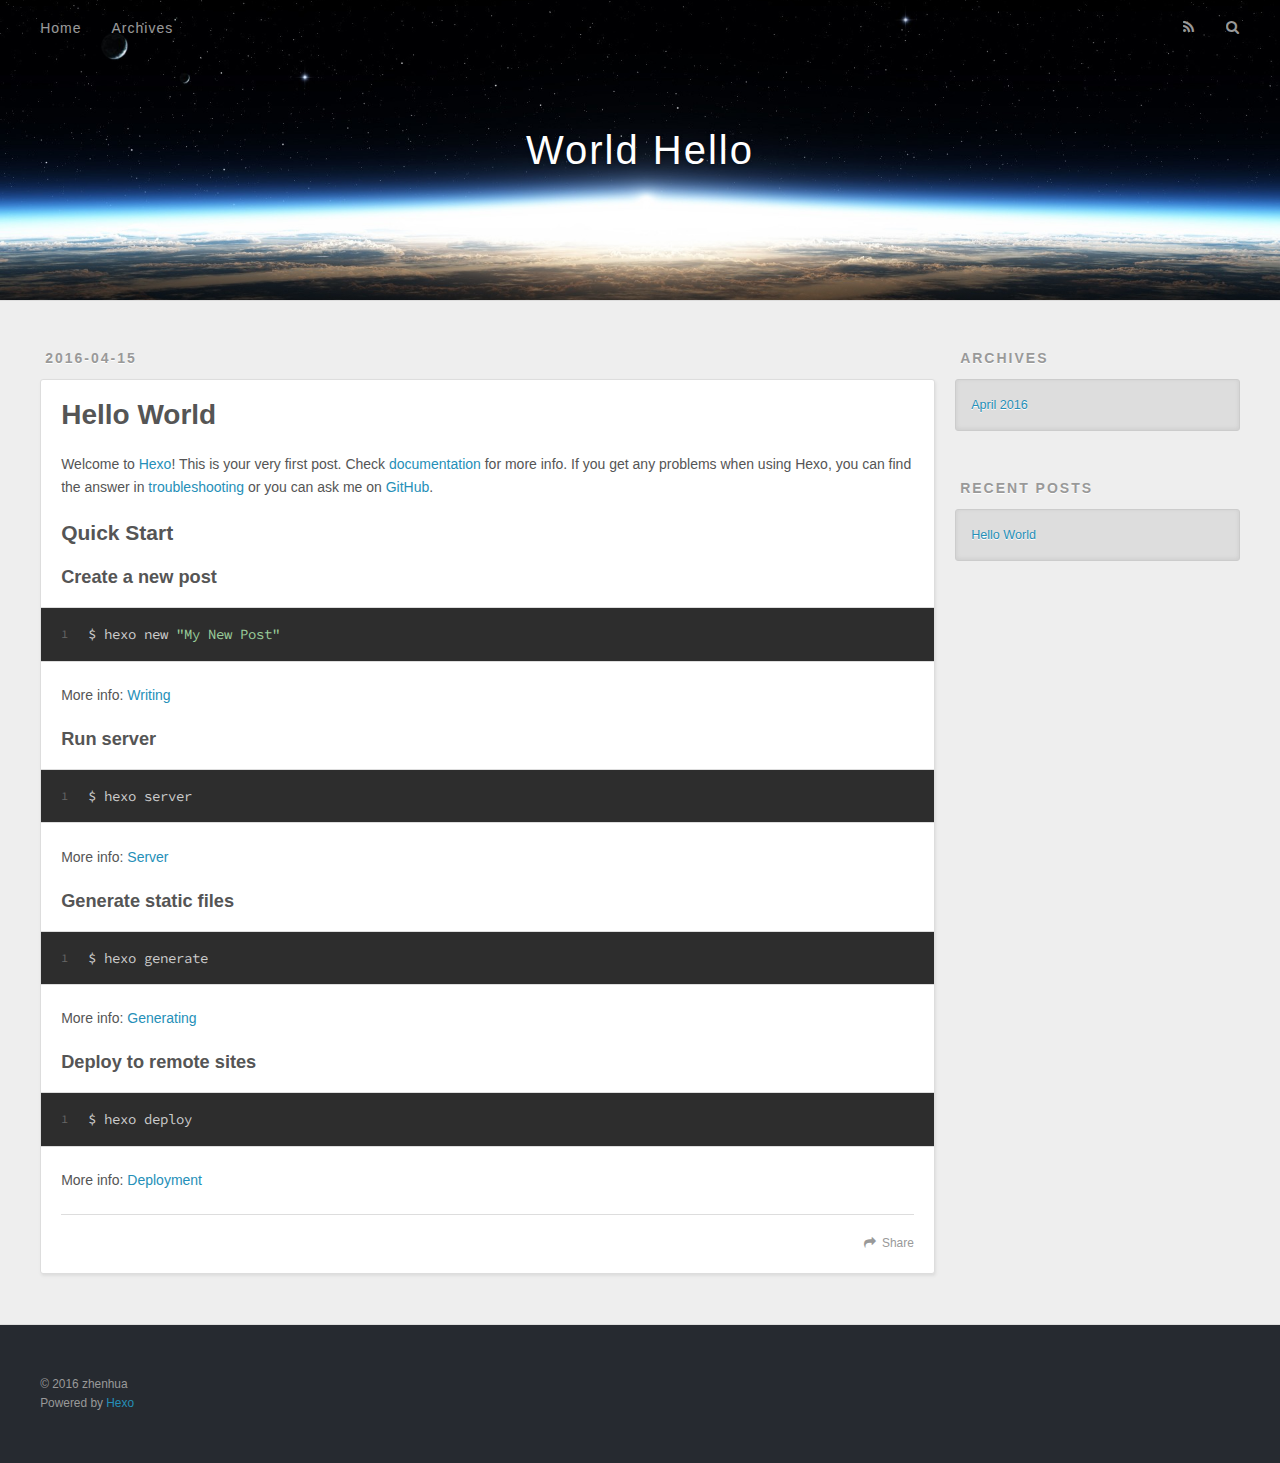
==== commit 9398249a: "Site updated: 2016-04-15 19:06:01" ====
--- a/index.html
+++ b/index.html
@@ -1,86 +1,11 @@
-<!doctype html>
-
-
-
+<!DOCTYPE html>
+<html>
+<head>
+  <meta charset="utf-8">
   
-
-
-<html class="theme-next muse use-motion">
-<head>
-  <meta charset="UTF-8"/>
-<meta http-equiv="X-UA-Compatible" content="IE=edge,chrome=1" />
-<meta name="viewport" content="width=device-width, initial-scale=1, maximum-scale=1"/>
-
-
-
-<meta http-equiv="Cache-Control" content="no-transform" />
-<meta http-equiv="Cache-Control" content="no-siteapp" />
-
-
-
-
-
-
-
-
-
-
-
-
-  <link href="/vendors/fancybox/source/jquery.fancybox.css?v=2.1.5" rel="stylesheet" type="text/css"/>
-
-
-
-
-  
-  
-  
-  
-
-  
-    
-    
-  
-
-  
-
-  
-
-  
-
-  
-
-  
-    
-    
-    <link href="//fonts.googleapis.com/css?family=Lato:300,300italic,400,400italic,700,700italic&subset=latin,latin-ext" rel="stylesheet" type="text/css">
-  
-
-
-
-
-<link href="/vendors/font-awesome/css/font-awesome.min.css?v=4.4.0" rel="stylesheet" type="text/css" />
-
-<link href="/css/main.css?v=5.0.1" rel="stylesheet" type="text/css" />
-
-
-  <meta name="keywords" content="Hexo, NexT" />
-
-
-
-
-
-
-
-
-  <link rel="shortcut icon" type="image/x-icon" href="/favicon.ico?v=5.0.1" />
-
-
-
-
-
-
-<meta name="description">
+  <title>World Hello</title>
+  <meta name="viewport" content="width=device-width, initial-scale=1, maximum-scale=1">
+  <meta name="description">
 <meta property="og:type" content="website">
 <meta property="og:title" content="World Hello">
 <meta property="og:url" content="http://yoursite.com/index.html">
@@ -89,191 +14,79 @@
 <meta name="twitter:card" content="summary">
 <meta name="twitter:title" content="World Hello">
 <meta name="twitter:description">
+  
+    <link rel="alternate" href="/atom.xml" title="World Hello" type="application/atom+xml">
+  
+  
+    <link rel="icon" href="/favicon.png">
+  
+  
+    <link href="//fonts.googleapis.com/css?family=Source+Code+Pro" rel="stylesheet" type="text/css">
+  
+  <link rel="stylesheet" href="/css/style.css">
+  
 
-
-
-<script type="text/javascript" id="hexo.configuration">
-  var NexT = window.NexT || {};
-  var CONFIG = {
-    scheme: 'Muse',
-    sidebar: {"position":"left","display":"post"},
-    fancybox: true,
-    motion: true,
-    duoshuo: {
-      userId: 0,
-      author: 'Author'
-    }
-  };
-</script>
-
-  <title> World Hello </title>
 </head>
 
-<body itemscope itemtype="http://schema.org/WebPage" lang="">
-
+<body>
+  <div id="container">
+    <div id="wrap">
+      <header id="header">
+  <div id="banner"></div>
+  <div id="header-outer" class="outer">
+    <div id="header-title" class="inner">
+      <h1 id="logo-wrap">
+        <a href="/" id="logo">World Hello</a>
+      </h1>
+      
+    </div>
+    <div id="header-inner" class="inner">
+      <nav id="main-nav">
+        <a id="main-nav-toggle" class="nav-icon"></a>
+        
+          <a class="main-nav-link" href="/">Home</a>
+        
+          <a class="main-nav-link" href="/archives">Archives</a>
+        
+      </nav>
+      <nav id="sub-nav">
+        
+          <a id="nav-rss-link" class="nav-icon" href="/atom.xml" title="RSS Feed"></a>
+        
+        <a id="nav-search-btn" class="nav-icon" title="Search"></a>
+      </nav>
+      <div id="search-form-wrap">
+        <form action="//google.com/search" method="get" accept-charset="UTF-8" class="search-form"><input type="search" name="q" results="0" class="search-form-input" placeholder="Search"><button type="submit" class="search-form-submit">&#xF002;</button><input type="hidden" name="sitesearch" value="http://yoursite.com"></form>
+      </div>
+    </div>
+  </div>
+</header>
+      <div class="outer">
+        <section id="main">
+  
+    <article id="post-hello-world" class="article article-type-post" itemscope itemprop="blogPost">
+  <div class="article-meta">
+    <a href="/2016/04/15/hello-world/" class="article-date">
+  <time datetime="2016-04-15T07:19:20.000Z" itemprop="datePublished">2016-04-15</time>
+</a>
+    
+  </div>
+  <div class="article-inner">
+    
+    
+      <header class="article-header">
+        
+  
+    <h1 itemprop="name">
+      <a class="article-title" href="/2016/04/15/hello-world/">Hello World</a>
+    </h1>
   
 
-
-
-
-
-
-
-
-
-
-  
-  
-    
-  
-
-  <div class="container one-collumn sidebar-position-left 
-   page-home 
- ">
-    <div class="headband"></div>
-
-    <header id="header" class="header" itemscope itemtype="http://schema.org/WPHeader">
-      <div class="header-inner"><div class="site-meta ">
-  
-
-  <div class="custom-logo-site-title">
-    <a href="/"  class="brand" rel="start">
-      <span class="logo-line-before"><i></i></span>
-      <span class="site-title">World Hello</span>
-      <span class="logo-line-after"><i></i></span>
-    </a>
-  </div>
-  <p class="site-subtitle"></p>
-</div>
-
-<div class="site-nav-toggle">
-  <button>
-    <span class="btn-bar"></span>
-    <span class="btn-bar"></span>
-    <span class="btn-bar"></span>
-  </button>
-</div>
-
-<nav class="site-nav">
-  
-
-  
-    <ul id="menu" class="menu">
-      
-        
-        <li class="menu-item menu-item-home">
-          <a href="/" rel="section">
-            
-              <i class="menu-item-icon fa fa-home fa-fw"></i> <br />
-            
-            Home
-          </a>
-        </li>
-      
-        
-        <li class="menu-item menu-item-archives">
-          <a href="/archives" rel="section">
-            
-              <i class="menu-item-icon fa fa-archive fa-fw"></i> <br />
-            
-            Archives
-          </a>
-        </li>
-      
-        
-        <li class="menu-item menu-item-tags">
-          <a href="/tags" rel="section">
-            
-              <i class="menu-item-icon fa fa-tags fa-fw"></i> <br />
-            
-            Tags
-          </a>
-        </li>
-      
-
-      
-    </ul>
-  
-
-  
-</nav>
-
- </div>
-    </header>
-
-    <main id="main" class="main">
-      <div class="main-inner">
-        <div class="content-wrap">
-          <div id="content" class="content">
-            
-  <section id="posts" class="posts-expand">
-    
-      
-
-  
-  
-
-  
-  
-  
-
-  <article class="post post-type-normal " itemscope itemtype="http://schema.org/Article">
-
-    
-      <header class="post-header">
-
-        
-        
-          <h1 class="post-title" itemprop="name headline">
-            
-            
-              
-                
-                <a class="post-title-link" href="/2016/04/15/hello-world/" itemprop="url">
-                  Hello World
-                </a>
-              
-            
-          </h1>
-        
-
-        <div class="post-meta">
-          <span class="post-time">
-            <span class="post-meta-item-icon">
-              <i class="fa fa-calendar-o"></i>
-            </span>
-            <span class="post-meta-item-text">Posted on</span>
-            <time itemprop="dateCreated" datetime="2016-04-15T15:19:20+08:00" content="2016-04-15">
-              2016-04-15
-            </time>
-          </span>
-
-          
-
-          
-            
-          
-
-          
-
-          
-          
-
-          
-        </div>
       </header>
     
-
-
-    <div class="post-body" itemprop="articleBody">
-
+    <div class="article-entry" itemprop="articleBody">
       
-      
-
-      
-        
-          
-            <p>Welcome to <a href="https://hexo.io/" target="_blank" rel="external">Hexo</a>! This is your very first post. Check <a href="https://hexo.io/docs/" target="_blank" rel="external">documentation</a> for more info. If you get any problems when using Hexo, you can find the answer in <a href="https://hexo.io/docs/troubleshooting.html" target="_blank" rel="external">troubleshooting</a> or you can ask me on <a href="https://github.com/hexojs/hexo/issues" target="_blank" rel="external">GitHub</a>.</p>
+        <p>Welcome to <a href="https://hexo.io/" target="_blank" rel="external">Hexo</a>! This is your very first post. Check <a href="https://hexo.io/docs/" target="_blank" rel="external">documentation</a> for more info. If you get any problems when using Hexo, you can find the answer in <a href="https://hexo.io/docs/troubleshooting.html" target="_blank" rel="external">troubleshooting</a> or you can ask me on <a href="https://github.com/hexojs/hexo/issues" target="_blank" rel="external">GitHub</a>.</p>
 <h2 id="Quick-Start"><a href="#Quick-Start" class="headerlink" title="Quick Start"></a>Quick Start</h2><h3 id="Create-a-new-post"><a href="#Create-a-new-post" class="headerlink" title="Create a new post"></a>Create a new post</h3><figure class="highlight bash"><table><tr><td class="gutter"><pre><span class="line">1</span><br></pre></td><td class="code"><pre><span class="line">$ hexo new <span class="string">"My New Post"</span></span><br></pre></td></tr></table></figure>
 <p>More info: <a href="https://hexo.io/docs/writing.html" target="_blank" rel="external">Writing</a></p>
 <h3 id="Run-server"><a href="#Run-server" class="headerlink" title="Run server"></a>Run server</h3><figure class="highlight bash"><table><tr><td class="gutter"><pre><span class="line">1</span><br></pre></td><td class="code"><pre><span class="line">$ hexo server</span><br></pre></td></tr></table></figure>
@@ -283,218 +96,88 @@
 <h3 id="Deploy-to-remote-sites"><a href="#Deploy-to-remote-sites" class="headerlink" title="Deploy to remote sites"></a>Deploy to remote sites</h3><figure class="highlight bash"><table><tr><td class="gutter"><pre><span class="line">1</span><br></pre></td><td class="code"><pre><span class="line">$ hexo deploy</span><br></pre></td></tr></table></figure>
 <p>More info: <a href="https://hexo.io/docs/deployment.html" target="_blank" rel="external">Deployment</a></p>
 
-          
-        
       
     </div>
-    
-    <div>
-      
-    </div>
-
-    <div>
-      
-    </div>
-
-    <footer class="post-footer">
-      
-
-      
-
+    <footer class="article-footer">
+      <a data-url="http://yoursite.com/2016/04/15/hello-world/" data-id="cin1lztun0000pz7vrsg96m2g" class="article-share-link">Share</a>
       
       
-        <div class="post-eof"></div>
-      
     </footer>
-  </article>
+  </div>
+  
+</article>
 
-
-    
-  </section>
 
   
 
+</section>
+        
+          <aside id="sidebar">
+  
+    
 
-          </div>
-          
+  
+    
 
-
-          
-
-        </div>
-        
-          
   
-  <div class="sidebar-toggle">
-    <div class="sidebar-toggle-line-wrap">
-      <span class="sidebar-toggle-line sidebar-toggle-line-first"></span>
-      <span class="sidebar-toggle-line sidebar-toggle-line-middle"></span>
-      <span class="sidebar-toggle-line sidebar-toggle-line-last"></span>
+    
+  
+    
+  <div class="widget-wrap">
+    <h3 class="widget-title">Archives</h3>
+    <div class="widget">
+      <ul class="archive-list"><li class="archive-list-item"><a class="archive-list-link" href="/archives/2016/04/">April 2016</a></li></ul>
     </div>
   </div>
 
-  <aside id="sidebar" class="sidebar">
-    <div class="sidebar-inner">
 
-      
-
-      
-
-      <section class="site-overview sidebar-panel  sidebar-panel-active ">
-        <div class="site-author motion-element" itemprop="author" itemscope itemtype="http://schema.org/Person">
-          <img class="site-author-image" itemprop="image"
-               src="/images/default_avatar.jpg"
-               alt="zhenhua" />
-          <p class="site-author-name" itemprop="name">zhenhua</p>
-          <p class="site-description motion-element" itemprop="description"></p>
-        </div>
-        <nav class="site-state motion-element">
-          <div class="site-state-item site-state-posts">
-            <a href="/archives">
-              <span class="site-state-item-count">1</span>
-              <span class="site-state-item-name">posts</span>
-            </a>
-          </div>
-
-          
-
-          
-
-        </nav>
-
+  
+    
+  <div class="widget-wrap">
+    <h3 class="widget-title">Recent Posts</h3>
+    <div class="widget">
+      <ul>
         
-
-        <div class="links-of-author motion-element">
-          
-        </div>
-
+          <li>
+            <a href="/2016/04/15/hello-world/">Hello World</a>
+          </li>
         
-        
-
-        
-        
-
-      </section>
-
-      
-
-    </div>
-  </aside>
-
-
-        
-      </div>
-    </main>
-
-    <footer id="footer" class="footer">
-      <div class="footer-inner">
-        <div class="copyright" >
-  
-  &copy; 
-  <span itemprop="copyrightYear">2016</span>
-  <span class="with-love">
-    <i class="fa fa-heart"></i>
-  </span>
-  <span class="author" itemprop="copyrightHolder">zhenhua</span>
-</div>
-
-<div class="powered-by">
-  Powered by <a class="theme-link" href="http://hexo.io">Hexo</a>
-</div>
-
-<div class="theme-info">
-  Theme -
-  <a class="theme-link" href="https://github.com/iissnan/hexo-theme-next">
-    NexT.Muse
-  </a>
-</div>
-
-        
-
-        
-      </div>
-    </footer>
-
-    <div class="back-to-top">
-      <i class="fa fa-arrow-up"></i>
+      </ul>
     </div>
   </div>
 
   
+</aside>
+        
+      </div>
+      <footer id="footer">
+  
+  <div class="outer">
+    <div id="footer-info" class="inner">
+      &copy; 2016 zhenhua<br>
+      Powered by <a href="http://hexo.io/" target="_blank">Hexo</a>
+    </div>
+  </div>
+</footer>
+    </div>
+    <nav id="mobile-nav">
+  
+    <a href="/" class="mobile-nav-link">Home</a>
+  
+    <a href="/archives" class="mobile-nav-link">Archives</a>
+  
+</nav>
+    
 
-<script type="text/javascript">
-  if (Object.prototype.toString.call(window.Promise) !== '[object Function]') {
-    window.Promise = null;
-  }
-</script>
+<script src="//ajax.googleapis.com/ajax/libs/jquery/2.0.3/jquery.min.js"></script>
 
 
+  <link rel="stylesheet" href="/fancybox/jquery.fancybox.css">
+  <script src="/fancybox/jquery.fancybox.pack.js"></script>
 
 
+<script src="/js/script.js"></script>
 
-
-
-
-
-  
-
-
-
-  
-  <script type="text/javascript" src="/vendors/jquery/index.js?v=2.1.3"></script>
-
-  
-  <script type="text/javascript" src="/vendors/fastclick/lib/fastclick.min.js?v=1.0.6"></script>
-
-  
-  <script type="text/javascript" src="/vendors/jquery_lazyload/jquery.lazyload.js?v=1.9.7"></script>
-
-  
-  <script type="text/javascript" src="/vendors/velocity/velocity.min.js?v=1.2.1"></script>
-
-  
-  <script type="text/javascript" src="/vendors/velocity/velocity.ui.min.js?v=1.2.1"></script>
-
-  
-  <script type="text/javascript" src="/vendors/fancybox/source/jquery.fancybox.pack.js?v=2.1.5"></script>
-
-
-  
-
-
-  <script type="text/javascript" src="/js/src/utils.js?v=5.0.1"></script>
-
-  <script type="text/javascript" src="/js/src/motion.js?v=5.0.1"></script>
-
-
-
-  
-  
-
-  
-
-  
-
-
-  <script type="text/javascript" src="/js/src/bootstrap.js?v=5.0.1"></script>
-
-
-
-  
-
-
-
-  
-
-
-
-  
-  
-  
-
-  
-
-  
-
+  </div>
 </body>
-</html>
+</html>--- a/css/style.css
+++ b/css/style.css
@@ -0,0 +1,1383 @@
+body {
+  width: 100%;
+}
+body:before,
+body:after {
+  content: "";
+  display: table;
+}
+body:after {
+  clear: both;
+}
+html,
+body,
+div,
+span,
+applet,
+object,
+iframe,
+h1,
+h2,
+h3,
+h4,
+h5,
+h6,
+p,
+blockquote,
+pre,
+a,
+abbr,
+acronym,
+address,
+big,
+cite,
+code,
+del,
+dfn,
+em,
+img,
+ins,
+kbd,
+q,
+s,
+samp,
+small,
+strike,
+strong,
+sub,
+sup,
+tt,
+var,
+dl,
+dt,
+dd,
+ol,
+ul,
+li,
+fieldset,
+form,
+label,
+legend,
+table,
+caption,
+tbody,
+tfoot,
+thead,
+tr,
+th,
+td {
+  margin: 0;
+  padding: 0;
+  border: 0;
+  outline: 0;
+  font-weight: inherit;
+  font-style: inherit;
+  font-family: inherit;
+  font-size: 100%;
+  vertical-align: baseline;
+}
+body {
+  line-height: 1;
+  color: #000;
+  background: #fff;
+}
+ol,
+ul {
+  list-style: none;
+}
+table {
+  border-collapse: separate;
+  border-spacing: 0;
+  vertical-align: middle;
+}
+caption,
+th,
+td {
+  text-align: left;
+  font-weight: normal;
+  vertical-align: middle;
+}
+a img {
+  border: none;
+}
+input,
+button {
+  margin: 0;
+  padding: 0;
+}
+input::-moz-focus-inner,
+button::-moz-focus-inner {
+  border: 0;
+  padding: 0;
+}
+@font-face {
+  font-family: FontAwesome;
+  font-style: normal;
+  font-weight: normal;
+  src: url("fonts/fontawesome-webfont.eot?v=#4.0.3");
+  src: url("fonts/fontawesome-webfont.eot?#iefix&v=#4.0.3") format("embedded-opentype"), url("fonts/fontawesome-webfont.woff?v=#4.0.3") format("woff"), url("fonts/fontawesome-webfont.ttf?v=#4.0.3") format("truetype"), url("fonts/fontawesome-webfont.svg#fontawesomeregular?v=#4.0.3") format("svg");
+}
+html,
+body,
+#container {
+  height: 100%;
+}
+body {
+  background: #eee;
+  font: 14px "Helvetica Neue", Helvetica, Arial, sans-serif;
+  -webkit-text-size-adjust: 100%;
+}
+.outer {
+  max-width: 1220px;
+  margin: 0 auto;
+  padding: 0 20px;
+}
+.outer:before,
+.outer:after {
+  content: "";
+  display: table;
+}
+.outer:after {
+  clear: both;
+}
+.inner {
+  display: inline;
+  float: left;
+  width: 98.33333333333333%;
+  margin: 0 0.833333333333333%;
+}
+.left,
+.alignleft {
+  float: left;
+}
+.right,
+.alignright {
+  float: right;
+}
+.clear {
+  clear: both;
+}
+#container {
+  position: relative;
+}
+.mobile-nav-on {
+  overflow: hidden;
+}
+#wrap {
+  height: 100%;
+  width: 100%;
+  position: absolute;
+  top: 0;
+  left: 0;
+  -webkit-transition: 0.2s ease-out;
+  -moz-transition: 0.2s ease-out;
+  -ms-transition: 0.2s ease-out;
+  transition: 0.2s ease-out;
+  z-index: 1;
+  background: #eee;
+}
+.mobile-nav-on #wrap {
+  left: 280px;
+}
+@media screen and (min-width: 768px) {
+  #main {
+    display: inline;
+    float: left;
+    width: 73.33333333333333%;
+    margin: 0 0.833333333333333%;
+  }
+}
+.article-date,
+.article-category-link,
+.archive-year,
+.widget-title {
+  text-decoration: none;
+  text-transform: uppercase;
+  letter-spacing: 2px;
+  color: #999;
+  margin-bottom: 1em;
+  margin-left: 5px;
+  line-height: 1em;
+  text-shadow: 0 1px #fff;
+  font-weight: bold;
+}
+.article-inner,
+.archive-article-inner {
+  background: #fff;
+  -webkit-box-shadow: 1px 2px 3px #ddd;
+  box-shadow: 1px 2px 3px #ddd;
+  border: 1px solid #ddd;
+  -webkit-border-radius: 3px;
+  border-radius: 3px;
+}
+.article-entry h1,
+.widget h1 {
+  font-size: 2em;
+}
+.article-entry h2,
+.widget h2 {
+  font-size: 1.5em;
+}
+.article-entry h3,
+.widget h3 {
+  font-size: 1.3em;
+}
+.article-entry h4,
+.widget h4 {
+  font-size: 1.2em;
+}
+.article-entry h5,
+.widget h5 {
+  font-size: 1em;
+}
+.article-entry h6,
+.widget h6 {
+  font-size: 1em;
+  color: #999;
+}
+.article-entry hr,
+.widget hr {
+  border: 1px dashed #ddd;
+}
+.article-entry strong,
+.widget strong {
+  font-weight: bold;
+}
+.article-entry em,
+.widget em,
+.article-entry cite,
+.widget cite {
+  font-style: italic;
+}
+.article-entry sup,
+.widget sup,
+.article-entry sub,
+.widget sub {
+  font-size: 0.75em;
+  line-height: 0;
+  position: relative;
+  vertical-align: baseline;
+}
+.article-entry sup,
+.widget sup {
+  top: -0.5em;
+}
+.article-entry sub,
+.widget sub {
+  bottom: -0.2em;
+}
+.article-entry small,
+.widget small {
+  font-size: 0.85em;
+}
+.article-entry acronym,
+.widget acronym,
+.article-entry abbr,
+.widget abbr {
+  border-bottom: 1px dotted;
+}
+.article-entry ul,
+.widget ul,
+.article-entry ol,
+.widget ol,
+.article-entry dl,
+.widget dl {
+  margin: 0 20px;
+  line-height: 1.6em;
+}
+.article-entry ul ul,
+.widget ul ul,
+.article-entry ol ul,
+.widget ol ul,
+.article-entry ul ol,
+.widget ul ol,
+.article-entry ol ol,
+.widget ol ol {
+  margin-top: 0;
+  margin-bottom: 0;
+}
+.article-entry ul,
+.widget ul {
+  list-style: disc;
+}
+.article-entry ol,
+.widget ol {
+  list-style: decimal;
+}
+.article-entry dt,
+.widget dt {
+  font-weight: bold;
+}
+#header {
+  height: 300px;
+  position: relative;
+  border-bottom: 1px solid #ddd;
+}
+#header:before,
+#header:after {
+  content: "";
+  position: absolute;
+  left: 0;
+  right: 0;
+  height: 40px;
+}
+#header:before {
+  top: 0;
+  background: -webkit-linear-gradient(rgba(0,0,0,0.2), transparent);
+  background: -moz-linear-gradient(rgba(0,0,0,0.2), transparent);
+  background: -ms-linear-gradient(rgba(0,0,0,0.2), transparent);
+  background: linear-gradient(rgba(0,0,0,0.2), transparent);
+}
+#header:after {
+  bottom: 0;
+  background: -webkit-linear-gradient(transparent, rgba(0,0,0,0.2));
+  background: -moz-linear-gradient(transparent, rgba(0,0,0,0.2));
+  background: -ms-linear-gradient(transparent, rgba(0,0,0,0.2));
+  background: linear-gradient(transparent, rgba(0,0,0,0.2));
+}
+#header-outer {
+  height: 100%;
+  position: relative;
+}
+#header-inner {
+  position: relative;
+  overflow: hidden;
+}
+#banner {
+  position: absolute;
+  top: 0;
+  left: 0;
+  width: 100%;
+  height: 100%;
+  background: url("images/banner.jpg") center #000;
+  -webkit-background-size: cover;
+  -moz-background-size: cover;
+  background-size: cover;
+  z-index: -1;
+}
+#header-title {
+  text-align: center;
+  height: 40px;
+  position: absolute;
+  top: 50%;
+  left: 0;
+  margin-top: -20px;
+}
+#logo,
+#subtitle {
+  text-decoration: none;
+  color: #fff;
+  font-weight: 300;
+  text-shadow: 0 1px 4px rgba(0,0,0,0.3);
+}
+#logo {
+  font-size: 40px;
+  line-height: 40px;
+  letter-spacing: 2px;
+}
+#subtitle {
+  font-size: 16px;
+  line-height: 16px;
+  letter-spacing: 1px;
+}
+#subtitle-wrap {
+  margin-top: 16px;
+}
+#main-nav {
+  float: left;
+  margin-left: -15px;
+}
+.nav-icon,
+.main-nav-link {
+  float: left;
+  color: #fff;
+  opacity: 0.6;
+  text-decoration: none;
+  text-shadow: 0 1px rgba(0,0,0,0.2);
+  -webkit-transition: opacity 0.2s;
+  -moz-transition: opacity 0.2s;
+  -ms-transition: opacity 0.2s;
+  transition: opacity 0.2s;
+  display: block;
+  padding: 20px 15px;
+}
+.nav-icon:hover,
+.main-nav-link:hover {
+  opacity: 1;
+}
+.nav-icon {
+  font-family: FontAwesome;
+  text-align: center;
+  font-size: 14px;
+  width: 14px;
+  height: 14px;
+  padding: 20px 15px;
+  position: relative;
+  cursor: pointer;
+}
+.main-nav-link {
+  font-weight: 300;
+  letter-spacing: 1px;
+}
+@media screen and (max-width: 479px) {
+  .main-nav-link {
+    display: none;
+  }
+}
+#main-nav-toggle {
+  display: none;
+}
+#main-nav-toggle:before {
+  content: "\f0c9";
+}
+@media screen and (max-width: 479px) {
+  #main-nav-toggle {
+    display: block;
+  }
+}
+#sub-nav {
+  float: right;
+  margin-right: -15px;
+}
+#nav-rss-link:before {
+  content: "\f09e";
+}
+#nav-search-btn:before {
+  content: "\f002";
+}
+#search-form-wrap {
+  position: absolute;
+  top: 15px;
+  width: 150px;
+  height: 30px;
+  right: -150px;
+  opacity: 0;
+  -webkit-transition: 0.2s ease-out;
+  -moz-transition: 0.2s ease-out;
+  -ms-transition: 0.2s ease-out;
+  transition: 0.2s ease-out;
+}
+#search-form-wrap.on {
+  opacity: 1;
+  right: 0;
+}
+@media screen and (max-width: 479px) {
+  #search-form-wrap {
+    width: 100%;
+    right: -100%;
+  }
+}
+.search-form {
+  position: absolute;
+  top: 0;
+  left: 0;
+  right: 0;
+  background: #fff;
+  padding: 5px 15px;
+  -webkit-border-radius: 15px;
+  border-radius: 15px;
+  -webkit-box-shadow: 0 0 10px rgba(0,0,0,0.3);
+  box-shadow: 0 0 10px rgba(0,0,0,0.3);
+}
+.search-form-input {
+  border: none;
+  background: none;
+  color: #555;
+  width: 100%;
+  font: 13px "Helvetica Neue", Helvetica, Arial, sans-serif;
+  outline: none;
+}
+.search-form-input::-webkit-search-results-decoration,
+.search-form-input::-webkit-search-cancel-button {
+  -webkit-appearance: none;
+}
+.search-form-submit {
+  position: absolute;
+  top: 50%;
+  right: 10px;
+  margin-top: -7px;
+  font: 13px FontAwesome;
+  border: none;
+  background: none;
+  color: #bbb;
+  cursor: pointer;
+}
+.search-form-submit:hover,
+.search-form-submit:focus {
+  color: #777;
+}
+.article {
+  margin: 50px 0;
+}
+.article-inner {
+  overflow: hidden;
+}
+.article-meta:before,
+.article-meta:after {
+  content: "";
+  display: table;
+}
+.article-meta:after {
+  clear: both;
+}
+.article-date {
+  float: left;
+}
+.article-category {
+  float: left;
+  line-height: 1em;
+  color: #ccc;
+  text-shadow: 0 1px #fff;
+  margin-left: 8px;
+}
+.article-category:before {
+  content: "\2022";
+}
+.article-category-link {
+  margin: 0 12px 1em;
+}
+.article-header {
+  padding: 20px 20px 0;
+}
+.article-title {
+  text-decoration: none;
+  font-size: 2em;
+  font-weight: bold;
+  color: #555;
+  line-height: 1.1em;
+  -webkit-transition: color 0.2s;
+  -moz-transition: color 0.2s;
+  -ms-transition: color 0.2s;
+  transition: color 0.2s;
+}
+a.article-title:hover {
+  color: #258fb8;
+}
+.article-entry {
+  color: #555;
+  padding: 0 20px;
+}
+.article-entry:before,
+.article-entry:after {
+  content: "";
+  display: table;
+}
+.article-entry:after {
+  clear: both;
+}
+.article-entry p,
+.article-entry table {
+  line-height: 1.6em;
+  margin: 1.6em 0;
+}
+.article-entry h1,
+.article-entry h2,
+.article-entry h3,
+.article-entry h4,
+.article-entry h5,
+.article-entry h6 {
+  font-weight: bold;
+}
+.article-entry h1,
+.article-entry h2,
+.article-entry h3,
+.article-entry h4,
+.article-entry h5,
+.article-entry h6 {
+  line-height: 1.1em;
+  margin: 1.1em 0;
+}
+.article-entry a {
+  color: #258fb8;
+  text-decoration: none;
+}
+.article-entry a:hover {
+  text-decoration: underline;
+}
+.article-entry ul,
+.article-entry ol,
+.article-entry dl {
+  margin-top: 1.6em;
+  margin-bottom: 1.6em;
+}
+.article-entry img,
+.article-entry video {
+  max-width: 100%;
+  height: auto;
+  display: block;
+  margin: auto;
+}
+.article-entry iframe {
+  border: none;
+}
+.article-entry table {
+  width: 100%;
+  border-collapse: collapse;
+  border-spacing: 0;
+}
+.article-entry th {
+  font-weight: bold;
+  border-bottom: 3px solid #ddd;
+  padding-bottom: 0.5em;
+}
+.article-entry td {
+  border-bottom: 1px solid #ddd;
+  padding: 10px 0;
+}
+.article-entry blockquote {
+  font-family: Georgia, "Times New Roman", serif;
+  font-size: 1.4em;
+  margin: 1.6em 20px;
+  text-align: center;
+}
+.article-entry blockquote footer {
+  font-size: 14px;
+  margin: 1.6em 0;
+  font-family: "Helvetica Neue", Helvetica, Arial, sans-serif;
+}
+.article-entry blockquote footer cite:before {
+  content: "—";
+  padding: 0 0.5em;
+}
+.article-entry .pullquote {
+  text-align: left;
+  width: 45%;
+  margin: 0;
+}
+.article-entry .pullquote.left {
+  margin-left: 0.5em;
+  margin-right: 1em;
+}
+.article-entry .pullquote.right {
+  margin-right: 0.5em;
+  margin-left: 1em;
+}
+.article-entry .caption {
+  color: #999;
+  display: block;
+  font-size: 0.9em;
+  margin-top: 0.5em;
+  position: relative;
+  text-align: center;
+}
+.article-entry .video-container {
+  position: relative;
+  padding-top: 56.25%;
+  height: 0;
+  overflow: hidden;
+}
+.article-entry .video-container iframe,
+.article-entry .video-container object,
+.article-entry .video-container embed {
+  position: absolute;
+  top: 0;
+  left: 0;
+  width: 100%;
+  height: 100%;
+  margin-top: 0;
+}
+.article-more-link a {
+  display: inline-block;
+  line-height: 1em;
+  padding: 6px 15px;
+  -webkit-border-radius: 15px;
+  border-radius: 15px;
+  background: #eee;
+  color: #999;
+  text-shadow: 0 1px #fff;
+  text-decoration: none;
+}
+.article-more-link a:hover {
+  background: #258fb8;
+  color: #fff;
+  text-decoration: none;
+  text-shadow: 0 1px #1e7293;
+}
+.article-footer {
+  font-size: 0.85em;
+  line-height: 1.6em;
+  border-top: 1px solid #ddd;
+  padding-top: 1.6em;
+  margin: 0 20px 20px;
+}
+.article-footer:before,
+.article-footer:after {
+  content: "";
+  display: table;
+}
+.article-footer:after {
+  clear: both;
+}
+.article-footer a {
+  color: #999;
+  text-decoration: none;
+}
+.article-footer a:hover {
+  color: #555;
+}
+.article-tag-list-item {
+  float: left;
+  margin-right: 10px;
+}
+.article-tag-list-link:before {
+  content: "#";
+}
+.article-comment-link {
+  float: right;
+}
+.article-comment-link:before {
+  content: "\f075";
+  font-family: FontAwesome;
+  padding-right: 8px;
+}
+.article-share-link {
+  cursor: pointer;
+  float: right;
+  margin-left: 20px;
+}
+.article-share-link:before {
+  content: "\f064";
+  font-family: FontAwesome;
+  padding-right: 6px;
+}
+#article-nav {
+  position: relative;
+}
+#article-nav:before,
+#article-nav:after {
+  content: "";
+  display: table;
+}
+#article-nav:after {
+  clear: both;
+}
+@media screen and (min-width: 768px) {
+  #article-nav {
+    margin: 50px 0;
+  }
+  #article-nav:before {
+    width: 8px;
+    height: 8px;
+    position: absolute;
+    top: 50%;
+    left: 50%;
+    margin-top: -4px;
+    margin-left: -4px;
+    content: "";
+    -webkit-border-radius: 50%;
+    border-radius: 50%;
+    background: #ddd;
+    -webkit-box-shadow: 0 1px 2px #fff;
+    box-shadow: 0 1px 2px #fff;
+  }
+}
+.article-nav-link-wrap {
+  text-decoration: none;
+  text-shadow: 0 1px #fff;
+  color: #999;
+  -webkit-box-sizing: border-box;
+  -moz-box-sizing: border-box;
+  box-sizing: border-box;
+  margin-top: 50px;
+  text-align: center;
+  display: block;
+}
+.article-nav-link-wrap:hover {
+  color: #555;
+}
+@media screen and (min-width: 768px) {
+  .article-nav-link-wrap {
+    width: 50%;
+    margin-top: 0;
+  }
+}
+@media screen and (min-width: 768px) {
+  #article-nav-newer {
+    float: left;
+    text-align: right;
+    padding-right: 20px;
+  }
+}
+@media screen and (min-width: 768px) {
+  #article-nav-older {
+    float: right;
+    text-align: left;
+    padding-left: 20px;
+  }
+}
+.article-nav-caption {
+  text-transform: uppercase;
+  letter-spacing: 2px;
+  color: #ddd;
+  line-height: 1em;
+  font-weight: bold;
+}
+#article-nav-newer .article-nav-caption {
+  margin-right: -2px;
+}
+.article-nav-title {
+  font-size: 0.85em;
+  line-height: 1.6em;
+  margin-top: 0.5em;
+}
+.article-share-box {
+  position: absolute;
+  display: none;
+  background: #fff;
+  -webkit-box-shadow: 1px 2px 10px rgba(0,0,0,0.2);
+  box-shadow: 1px 2px 10px rgba(0,0,0,0.2);
+  -webkit-border-radius: 3px;
+  border-radius: 3px;
+  margin-left: -145px;
+  overflow: hidden;
+  z-index: 1;
+}
+.article-share-box.on {
+  display: block;
+}
+.article-share-input {
+  width: 100%;
+  background: none;
+  -webkit-box-sizing: border-box;
+  -moz-box-sizing: border-box;
+  box-sizing: border-box;
+  font: 14px "Helvetica Neue", Helvetica, Arial, sans-serif;
+  padding: 0 15px;
+  color: #555;
+  outline: none;
+  border: 1px solid #ddd;
+  -webkit-border-radius: 3px 3px 0 0;
+  border-radius: 3px 3px 0 0;
+  height: 36px;
+  line-height: 36px;
+}
+.article-share-links {
+  background: #eee;
+}
+.article-share-links:before,
+.article-share-links:after {
+  content: "";
+  display: table;
+}
+.article-share-links:after {
+  clear: both;
+}
+.article-share-twitter,
+.article-share-facebook,
+.article-share-pinterest,
+.article-share-google {
+  width: 50px;
+  height: 36px;
+  display: block;
+  float: left;
+  position: relative;
+  color: #999;
+  text-shadow: 0 1px #fff;
+}
+.article-share-twitter:before,
+.article-share-facebook:before,
+.article-share-pinterest:before,
+.article-share-google:before {
+  font-size: 20px;
+  font-family: FontAwesome;
+  width: 20px;
+  height: 20px;
+  position: absolute;
+  top: 50%;
+  left: 50%;
+  margin-top: -10px;
+  margin-left: -10px;
+  text-align: center;
+}
+.article-share-twitter:hover,
+.article-share-facebook:hover,
+.article-share-pinterest:hover,
+.article-share-google:hover {
+  color: #fff;
+}
+.article-share-twitter:before {
+  content: "\f099";
+}
+.article-share-twitter:hover {
+  background: #00aced;
+  text-shadow: 0 1px #008abe;
+}
+.article-share-facebook:before {
+  content: "\f09a";
+}
+.article-share-facebook:hover {
+  background: #3b5998;
+  text-shadow: 0 1px #2f477a;
+}
+.article-share-pinterest:before {
+  content: "\f0d2";
+}
+.article-share-pinterest:hover {
+  background: #cb2027;
+  text-shadow: 0 1px #a21a1f;
+}
+.article-share-google:before {
+  content: "\f0d5";
+}
+.article-share-google:hover {
+  background: #dd4b39;
+  text-shadow: 0 1px #be3221;
+}
+.article-gallery {
+  background: #000;
+  position: relative;
+}
+.article-gallery-photos {
+  position: relative;
+  overflow: hidden;
+}
+.article-gallery-img {
+  display: none;
+  max-width: 100%;
+}
+.article-gallery-img:first-child {
+  display: block;
+}
+.article-gallery-img.loaded {
+  position: absolute;
+  display: block;
+}
+.article-gallery-img img {
+  display: block;
+  max-width: 100%;
+  margin: 0 auto;
+}
+#comments {
+  background: #fff;
+  -webkit-box-shadow: 1px 2px 3px #ddd;
+  box-shadow: 1px 2px 3px #ddd;
+  padding: 20px;
+  border: 1px solid #ddd;
+  -webkit-border-radius: 3px;
+  border-radius: 3px;
+  margin: 50px 0;
+}
+#comments a {
+  color: #258fb8;
+}
+.archives-wrap {
+  margin: 50px 0;
+}
+.archives:before,
+.archives:after {
+  content: "";
+  display: table;
+}
+.archives:after {
+  clear: both;
+}
+.archive-year-wrap {
+  margin-bottom: 1em;
+}
+.archives {
+  -webkit-column-gap: 10px;
+  -moz-column-gap: 10px;
+  column-gap: 10px;
+}
+@media screen and (min-width: 480px) and (max-width: 767px) {
+  .archives {
+    -webkit-column-count: 2;
+    -moz-column-count: 2;
+    column-count: 2;
+  }
+}
+@media screen and (min-width: 768px) {
+  .archives {
+    -webkit-column-count: 3;
+    -moz-column-count: 3;
+    column-count: 3;
+  }
+}
+.archive-article {
+  -webkit-column-break-inside: avoid;
+  page-break-inside: avoid;
+  overflow: hidden;
+  break-inside: avoid-column;
+}
+.archive-article-inner {
+  padding: 10px;
+  margin-bottom: 15px;
+}
+.archive-article-title {
+  text-decoration: none;
+  font-weight: bold;
+  color: #555;
+  -webkit-transition: color 0.2s;
+  -moz-transition: color 0.2s;
+  -ms-transition: color 0.2s;
+  transition: color 0.2s;
+  line-height: 1.6em;
+}
+.archive-article-title:hover {
+  color: #258fb8;
+}
+.archive-article-footer {
+  margin-top: 1em;
+}
+.archive-article-date {
+  color: #999;
+  text-decoration: none;
+  font-size: 0.85em;
+  line-height: 1em;
+  margin-bottom: 0.5em;
+  display: block;
+}
+#page-nav {
+  margin: 50px auto;
+  background: #fff;
+  -webkit-box-shadow: 1px 2px 3px #ddd;
+  box-shadow: 1px 2px 3px #ddd;
+  border: 1px solid #ddd;
+  -webkit-border-radius: 3px;
+  border-radius: 3px;
+  text-align: center;
+  color: #999;
+  overflow: hidden;
+}
+#page-nav:before,
+#page-nav:after {
+  content: "";
+  display: table;
+}
+#page-nav:after {
+  clear: both;
+}
+#page-nav a,
+#page-nav span {
+  padding: 10px 20px;
+  line-height: 1;
+  height: 2ex;
+}
+#page-nav a {
+  color: #999;
+  text-decoration: none;
+}
+#page-nav a:hover {
+  background: #999;
+  color: #fff;
+}
+#page-nav .prev {
+  float: left;
+}
+#page-nav .next {
+  float: right;
+}
+#page-nav .page-number {
+  display: inline-block;
+}
+@media screen and (max-width: 479px) {
+  #page-nav .page-number {
+    display: none;
+  }
+}
+#page-nav .current {
+  color: #555;
+  font-weight: bold;
+}
+#page-nav .space {
+  color: #ddd;
+}
+#footer {
+  background: #262a30;
+  padding: 50px 0;
+  border-top: 1px solid #ddd;
+  color: #999;
+}
+#footer a {
+  color: #258fb8;
+  text-decoration: none;
+}
+#footer a:hover {
+  text-decoration: underline;
+}
+#footer-info {
+  line-height: 1.6em;
+  font-size: 0.85em;
+}
+.article-entry pre,
+.article-entry .highlight {
+  background: #2d2d2d;
+  margin: 0 -20px;
+  padding: 15px 20px;
+  border-style: solid;
+  border-color: #ddd;
+  border-width: 1px 0;
+  overflow: auto;
+  color: #ccc;
+  line-height: 22.400000000000002px;
+}
+.article-entry .highlight .gutter pre,
+.article-entry .gist .gist-file .gist-data .line-numbers {
+  color: #666;
+  font-size: 0.85em;
+}
+.article-entry pre,
+.article-entry code {
+  font-family: "Source Code Pro", Consolas, Monaco, Menlo, Consolas, monospace;
+}
+.article-entry code {
+  background: #eee;
+  text-shadow: 0 1px #fff;
+  padding: 0 0.3em;
+}
+.article-entry pre code {
+  background: none;
+  text-shadow: none;
+  padding: 0;
+}
+.article-entry .highlight pre {
+  border: none;
+  margin: 0;
+  padding: 0;
+}
+.article-entry .highlight table {
+  margin: 0;
+  width: auto;
+}
+.article-entry .highlight td {
+  border: none;
+  padding: 0;
+}
+.article-entry .highlight figcaption {
+  font-size: 0.85em;
+  color: #999;
+  line-height: 1em;
+  margin-bottom: 1em;
+}
+.article-entry .highlight figcaption:before,
+.article-entry .highlight figcaption:after {
+  content: "";
+  display: table;
+}
+.article-entry .highlight figcaption:after {
+  clear: both;
+}
+.article-entry .highlight figcaption a {
+  float: right;
+}
+.article-entry .highlight .gutter pre {
+  text-align: right;
+  padding-right: 20px;
+}
+.article-entry .highlight .line {
+  height: 22.400000000000002px;
+}
+.article-entry .highlight .line.marked {
+  background: #515151;
+}
+.article-entry .gist {
+  margin: 0 -20px;
+  border-style: solid;
+  border-color: #ddd;
+  border-width: 1px 0;
+  background: #2d2d2d;
+  padding: 15px 20px 15px 0;
+}
+.article-entry .gist .gist-file {
+  border: none;
+  font-family: "Source Code Pro", Consolas, Monaco, Menlo, Consolas, monospace;
+  margin: 0;
+}
+.article-entry .gist .gist-file .gist-data {
+  background: none;
+  border: none;
+}
+.article-entry .gist .gist-file .gist-data .line-numbers {
+  background: none;
+  border: none;
+  padding: 0 20px 0 0;
+}
+.article-entry .gist .gist-file .gist-data .line-data {
+  padding: 0 !important;
+}
+.article-entry .gist .gist-file .highlight {
+  margin: 0;
+  padding: 0;
+  border: none;
+}
+.article-entry .gist .gist-file .gist-meta {
+  background: #2d2d2d;
+  color: #999;
+  font: 0.85em "Helvetica Neue", Helvetica, Arial, sans-serif;
+  text-shadow: 0 0;
+  padding: 0;
+  margin-top: 1em;
+  margin-left: 20px;
+}
+.article-entry .gist .gist-file .gist-meta a {
+  color: #258fb8;
+  font-weight: normal;
+}
+.article-entry .gist .gist-file .gist-meta a:hover {
+  text-decoration: underline;
+}
+pre .comment,
+pre .title {
+  color: #999;
+}
+pre .variable,
+pre .attribute,
+pre .tag,
+pre .regexp,
+pre .ruby .constant,
+pre .xml .tag .title,
+pre .xml .pi,
+pre .xml .doctype,
+pre .html .doctype,
+pre .css .id,
+pre .css .class,
+pre .css .pseudo {
+  color: #f2777a;
+}
+pre .number,
+pre .preprocessor,
+pre .built_in,
+pre .literal,
+pre .params,
+pre .constant {
+  color: #f99157;
+}
+pre .class,
+pre .ruby .class .title,
+pre .css .rules .attribute {
+  color: #9c9;
+}
+pre .string,
+pre .value,
+pre .inheritance,
+pre .header,
+pre .ruby .symbol,
+pre .xml .cdata {
+  color: #9c9;
+}
+pre .css .hexcolor {
+  color: #6cc;
+}
+pre .function,
+pre .python .decorator,
+pre .python .title,
+pre .ruby .function .title,
+pre .ruby .title .keyword,
+pre .perl .sub,
+pre .javascript .title,
+pre .coffeescript .title {
+  color: #69c;
+}
+pre .keyword,
+pre .javascript .function {
+  color: #c9c;
+}
+@media screen and (max-width: 479px) {
+  #mobile-nav {
+    position: absolute;
+    top: 0;
+    left: 0;
+    width: 280px;
+    height: 100%;
+    background: #191919;
+    border-right: 1px solid #fff;
+  }
+}
+@media screen and (max-width: 479px) {
+  .mobile-nav-link {
+    display: block;
+    color: #999;
+    text-decoration: none;
+    padding: 15px 20px;
+    font-weight: bold;
+  }
+  .mobile-nav-link:hover {
+    color: #fff;
+  }
+}
+@media screen and (min-width: 768px) {
+  #sidebar {
+    display: inline;
+    float: left;
+    width: 23.333333333333332%;
+    margin: 0 0.833333333333333%;
+  }
+}
+.widget-wrap {
+  margin: 50px 0;
+}
+.widget {
+  color: #777;
+  text-shadow: 0 1px #fff;
+  background: #ddd;
+  -webkit-box-shadow: 0 -1px 4px #ccc inset;
+  box-shadow: 0 -1px 4px #ccc inset;
+  border: 1px solid #ccc;
+  padding: 15px;
+  -webkit-border-radius: 3px;
+  border-radius: 3px;
+}
+.widget a {
+  color: #258fb8;
+  text-decoration: none;
+}
+.widget a:hover {
+  text-decoration: underline;
+}
+.widget ul ul,
+.widget ol ul,
+.widget dl ul,
+.widget ul ol,
+.widget ol ol,
+.widget dl ol,
+.widget ul dl,
+.widget ol dl,
+.widget dl dl {
+  margin-left: 15px;
+  list-style: disc;
+}
+.widget {
+  line-height: 1.6em;
+  word-wrap: break-word;
+  font-size: 0.9em;
+}
+.widget ul,
+.widget ol {
+  list-style: none;
+  margin: 0;
+}
+.widget ul ul,
+.widget ol ul,
+.widget ul ol,
+.widget ol ol {
+  margin: 0 20px;
+}
+.widget ul ul,
+.widget ol ul {
+  list-style: disc;
+}
+.widget ul ol,
+.widget ol ol {
+  list-style: decimal;
+}
+.category-list-count,
+.tag-list-count,
+.archive-list-count {
+  padding-left: 5px;
+  color: #999;
+  font-size: 0.85em;
+}
+.category-list-count:before,
+.tag-list-count:before,
+.archive-list-count:before {
+  content: "(";
+}
+.category-list-count:after,
+.tag-list-count:after,
+.archive-list-count:after {
+  content: ")";
+}
+.tagcloud a {
+  margin-right: 5px;
+  display: inline-block;
+}
